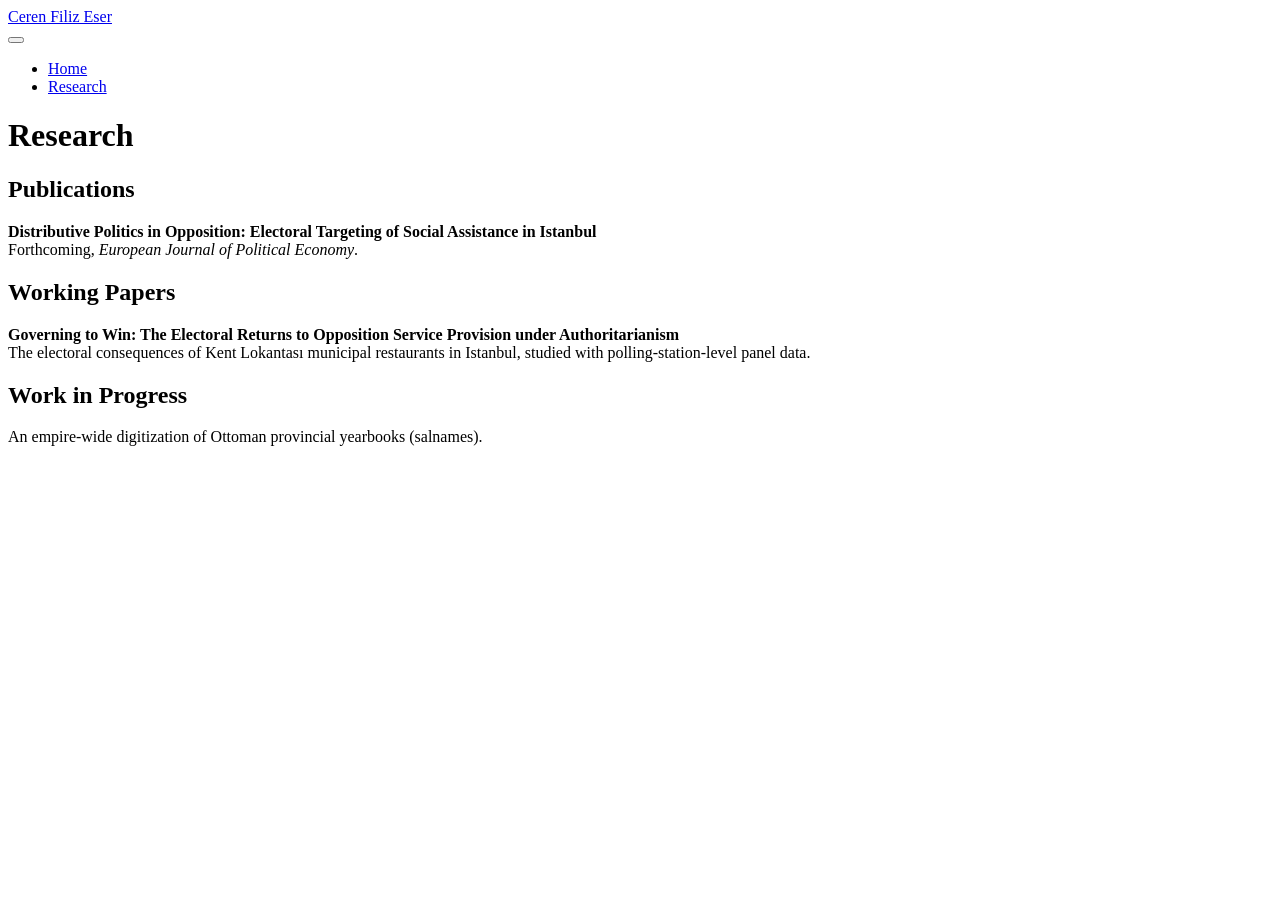
==== research.html @ 02f7c5fd "Add files via upload" ====
<!DOCTYPE html>
<html xmlns="http://www.w3.org/1999/xhtml" lang="en" xml:lang="en"><head>

<meta charset="utf-8">
<meta name="generator" content="quarto-1.10.18">

<meta name="viewport" content="width=device-width, initial-scale=1.0, user-scalable=yes">


<title>Research – Ceren Filiz Eser</title>
<style>
/* Default styles provided by pandoc.
** See https://pandoc.org/MANUAL.html#variables-for-html for config info.
*/
span.smallcaps{font-variant: small-caps;}
div.columns{display: flex; gap: 1.5em;}
div.column{flex: auto;}
@media screen {
div.columns{gap: min(4vw, 1.5em);}
div.column{overflow-x: auto;}
}
div.hanging-indent{margin-left: 1.5em; text-indent: -1.5em;}
ul.task-list{list-style: none;}
ul.task-list li input[type="checkbox"] {
  width: 0.8em;
  margin: 0 0.8em 0.2em -1em; /* quarto-specific, see https://github.com/quarto-dev/quarto-cli/issues/4556 */ 
  vertical-align: middle;
}
</style>


<script src="site_libs/quarto-nav/quarto-nav.js"></script>
<script src="site_libs/quarto-nav/headroom.min.js"></script>
<script src="site_libs/clipboard/clipboard.min.js"></script>
<script src="site_libs/quarto-html/quarto.js" type="module"></script>
<script src="site_libs/quarto-html/tabsets/tabsets.js" type="module"></script>
<script src="site_libs/quarto-html/popper.min.js"></script>
<script src="site_libs/quarto-html/tippy.umd.min.js"></script>
<script src="site_libs/quarto-html/anchor.min.js"></script>
<link href="site_libs/quarto-html/tippy.css" rel="stylesheet">
<link href="site_libs/quarto-html/quarto-syntax-highlighting-64a204ab8560d761af7679ceaba22944.css" rel="stylesheet" id="quarto-text-highlighting-styles">
<script src="site_libs/bootstrap/bootstrap.min.js"></script>
<link href="site_libs/bootstrap/bootstrap-icons.css" rel="stylesheet">
<link href="site_libs/bootstrap/bootstrap-b2c6fd297240336badec5b0da7ace312.min.css" rel="stylesheet" append-hash="true" id="quarto-bootstrap" data-mode="light">
<script id="quarto-search-options" type="application/json">{
  "language": {
    "search-no-results-text": "No results",
    "search-matching-documents-text": "matching documents",
    "search-copy-link-title": "Copy link to search",
    "search-hide-matches-text": "Hide additional matches",
    "search-more-match-text": "more match in this document",
    "search-more-matches-text": "more matches in this document",
    "search-clear-button-title": "Clear",
    "search-text-placeholder": "",
    "search-detached-cancel-button-title": "Cancel",
    "search-submit-button-title": "Submit",
    "search-label": "Search"
  }
}</script>


</head>

<body class="nav-fixed fullcontent quarto-light">

<div id="quarto-search-results"></div>
  <header id="quarto-header" class="headroom fixed-top">
    <nav class="navbar navbar-expand-lg " data-bs-theme="dark">
      <div class="navbar-container container-fluid">
      <div class="navbar-brand-container mx-auto">
    <a class="navbar-brand" href="./index.html">
    <span class="navbar-title">Ceren Filiz Eser</span>
    </a>
  </div>
          <button class="navbar-toggler" type="button" data-bs-toggle="collapse" data-bs-target="#navbarCollapse" aria-controls="navbarCollapse" role="menu" aria-expanded="false" aria-label="Toggle navigation" onclick="if (window.quartoToggleHeadroom) { window.quartoToggleHeadroom(); }">
  <span class="navbar-toggler-icon"></span>
</button>
          <div class="collapse navbar-collapse" id="navbarCollapse">
            <ul class="navbar-nav navbar-nav-scroll ms-auto">
  <li class="nav-item">
    <a class="nav-link" href="./index.html"> 
<span class="menu-text">Home</span></a>
  </li>  
  <li class="nav-item">
    <a class="nav-link active" href="./research.html" aria-current="page"> 
<span class="menu-text">Research</span></a>
  </li>  
</ul>
          </div> <!-- /navcollapse -->
            <div class="quarto-navbar-tools">
</div>
      </div> <!-- /container-fluid -->
    </nav>
</header>
<!-- content -->
<div id="quarto-content" class="quarto-container page-columns page-rows-contents page-layout-article page-navbar">
<!-- sidebar -->
<!-- margin-sidebar -->
    
<!-- main -->
<main class="content" id="quarto-document-content">

<header id="title-block-header" class="quarto-title-block default">
<div class="quarto-title">
<h1 class="title">Research</h1>
</div>



<div class="quarto-title-meta">

    
  
    
  </div>
  


</header>


<section id="publications" class="level2">
<h2 class="anchored" data-anchor-id="publications">Publications</h2>
<p><strong>Distributive Politics in Opposition: Electoral Targeting of Social Assistance in Istanbul</strong><br>
Forthcoming, <em>European Journal of Political Economy</em>.</p>
</section>
<section id="working-papers" class="level2">
<h2 class="anchored" data-anchor-id="working-papers">Working Papers</h2>
<p><strong>Governing to Win: The Electoral Returns to Opposition Service Provision under Authoritarianism</strong><br>
The electoral consequences of Kent Lokantası municipal restaurants in Istanbul, studied with polling-station-level panel data.</p>
</section>
<section id="work-in-progress" class="level2">
<h2 class="anchored" data-anchor-id="work-in-progress">Work in Progress</h2>
<p>An empire-wide digitization of Ottoman provincial yearbooks (salnames).</p>


</section>

</main> <!-- /main -->
<script id="quarto-html-after-body" type="application/javascript">
  window.document.addEventListener("DOMContentLoaded", function (event) {
    const icon = "";
    const anchorJS = new window.AnchorJS();
    anchorJS.options = {
      placement: 'right',
      icon: icon
    };
    anchorJS.add('.anchored');
    const isCodeAnnotation = (el) => {
      for (const clz of el.classList) {
        if (clz.startsWith('code-annotation-')) {                     
          return true;
        }
      }
      return false;
    }
    const onCopySuccess = function(e) {
      // button target
      const button = e.trigger;
      // don't keep focus
      button.blur();
      // flash "checked"
      button.classList.add('code-copy-button-checked');
      var currentTitle = button.getAttribute("title");
      button.setAttribute("title", "Copied!");
      let tooltip;
      if (window.bootstrap) {
        button.setAttribute("data-bs-toggle", "tooltip");
        button.setAttribute("data-bs-placement", "left");
        button.setAttribute("data-bs-title", "Copied!");
        tooltip = new bootstrap.Tooltip(button, 
          { trigger: "manual", 
            customClass: "code-copy-button-tooltip",
            offset: [0, -8]});
        tooltip.show();    
      }
      setTimeout(function() {
        if (tooltip) {
          tooltip.hide();
          button.removeAttribute("data-bs-title");
          button.removeAttribute("data-bs-toggle");
          button.removeAttribute("data-bs-placement");
        }
        button.setAttribute("title", currentTitle);
        button.classList.remove('code-copy-button-checked');
      }, 1000);
      // clear code selection
      e.clearSelection();
    }
    const getTextToCopy = function(trigger) {
      const outerScaffold = trigger.parentElement.cloneNode(true);
      const codeEl = outerScaffold.querySelector('code');
      for (const childEl of codeEl.children) {
        if (isCodeAnnotation(childEl)) {
          childEl.remove();
        }
      }
      return codeEl.innerText;
    }
    const clipboard = new window.ClipboardJS('.code-copy-button:not([data-in-quarto-modal])', {
      text: getTextToCopy
    });
    clipboard.on('success', onCopySuccess);
    if (window.document.getElementById('quarto-embedded-source-code-modal')) {
      const clipboardModal = new window.ClipboardJS('.code-copy-button[data-in-quarto-modal]', {
        text: getTextToCopy,
        container: window.document.getElementById('quarto-embedded-source-code-modal')
      });
      clipboardModal.on('success', onCopySuccess);
    }
      var localhostRegex = new RegExp(/^(?:http|https):\/\/localhost\:?[0-9]*\//);
      var mailtoRegex = new RegExp(/^mailto:/);
        var filterRegex = new RegExp('/' + window.location.host + '/');
      var isInternal = (href) => {
          return filterRegex.test(href) || localhostRegex.test(href) || mailtoRegex.test(href);
      }
      // Inspect non-navigation links and adorn them if external
     var links = window.document.querySelectorAll('a[href]:not(.nav-link):not(.navbar-brand):not(.toc-action):not(.sidebar-link):not(.sidebar-item-toggle):not(.pagination-link):not(.no-external):not([aria-hidden]):not(.dropdown-item):not(.quarto-navigation-tool):not(.about-link)');
      for (var i=0; i<links.length; i++) {
        const link = links[i];
        if (!isInternal(link.href)) {
          // undo the damage that might have been done by quarto-nav.js in the case of
          // links that we want to consider external
          if (link.dataset.originalHref !== undefined) {
            link.href = link.dataset.originalHref;
          }
        }
      }
    function tippyHover(el, contentFn, onTriggerFn, onUntriggerFn) {
      const config = {
        allowHTML: true,
        maxWidth: 500,
        delay: 100,
        arrow: false,
        appendTo: function(el) {
            return el.parentElement;
        },
        interactive: true,
        interactiveBorder: 10,
        theme: 'quarto',
        placement: 'bottom-start',
      };
      if (contentFn) {
        config.content = contentFn;
      }
      if (onTriggerFn) {
        config.onTrigger = onTriggerFn;
      }
      if (onUntriggerFn) {
        config.onUntrigger = onUntriggerFn;
      }
      window.tippy(el, config); 
    }
    const noterefs = window.document.querySelectorAll('a[role="doc-noteref"]');
    for (var i=0; i<noterefs.length; i++) {
      const ref = noterefs[i];
      tippyHover(ref, function() {
        // use id or data attribute instead here
        let href = ref.getAttribute('data-footnote-href') || ref.getAttribute('href');
        try { href = new URL(href).hash; } catch {}
        const id = href.replace(/^#\/?/, "");
        const note = window.document.getElementById(id);
        if (note) {
          return note.innerHTML;
        } else {
          return "";
        }
      });
    }
    const xrefs = window.document.querySelectorAll('a.quarto-xref');
    const processXRef = (id, note) => {
      // Strip column container classes
      const stripColumnClz = (el) => {
        el.classList.remove("page-full", "page-columns");
        if (el.children) {
          for (const child of el.children) {
            stripColumnClz(child);
          }
        }
      }
      stripColumnClz(note)
      if (id === null || id.startsWith('sec-')) {
        // Special case sections, only their first couple elements
        const container = document.createElement("div");
        if (note.children && note.children.length > 2) {
          container.appendChild(note.children[0].cloneNode(true));
          for (let i = 1; i < note.children.length; i++) {
            const child = note.children[i];
            if (child.tagName === "P" && child.innerText === "") {
              continue;
            } else {
              container.appendChild(child.cloneNode(true));
              break;
            }
          }
          if (window.Quarto?.typesetMath) {
            window.Quarto.typesetMath(container);
          }
          return container.innerHTML
        } else {
          if (window.Quarto?.typesetMath) {
            window.Quarto.typesetMath(note);
          }
          return note.innerHTML;
        }
      } else {
        // Remove any anchor links if they are present
        const anchorLink = note.querySelector('a.anchorjs-link');
        if (anchorLink) {
          anchorLink.remove();
        }
        if (window.Quarto?.typesetMath) {
          window.Quarto.typesetMath(note);
        }
        if (note.classList.contains("callout")) {
          return note.outerHTML;
        } else {
          return note.innerHTML;
        }
      }
    }
    for (var i=0; i<xrefs.length; i++) {
      const xref = xrefs[i];
      tippyHover(xref, undefined, function(instance) {
        instance.disable();
        let url = xref.getAttribute('href');
        let hash = undefined; 
        if (url.startsWith('#')) {
          hash = url;
        } else {
          try { hash = new URL(url).hash; } catch {}
        }
        if (hash) {
          const id = hash.replace(/^#\/?/, "");
          const note = window.document.getElementById(id);
          if (note !== null) {
            try {
              const html = processXRef(id, note.cloneNode(true));
              instance.setContent(html);
            } finally {
              instance.enable();
              instance.show();
            }
          } else {
            // See if we can fetch this
            fetch(url.split('#')[0])
            .then(res => res.text())
            .then(html => {
              const parser = new DOMParser();
              const htmlDoc = parser.parseFromString(html, "text/html");
              const note = htmlDoc.getElementById(id);
              if (note !== null) {
                const html = processXRef(id, note);
                instance.setContent(html);
              } 
            }).finally(() => {
              instance.enable();
              instance.show();
            });
          }
        } else {
          // See if we can fetch a full url (with no hash to target)
          // This is a special case and we should probably do some content thinning / targeting
          fetch(url)
          .then(res => res.text())
          .then(html => {
            const parser = new DOMParser();
            const htmlDoc = parser.parseFromString(html, "text/html");
            const note = htmlDoc.querySelector('main.content');
            if (note !== null) {
              // This should only happen for chapter cross references
              // (since there is no id in the URL)
              // remove the first header
              if (note.children.length > 0 && note.children[0].tagName === "HEADER") {
                note.children[0].remove();
              }
              const html = processXRef(null, note);
              instance.setContent(html);
            } 
          }).finally(() => {
            instance.enable();
            instance.show();
          });
        }
      }, function(instance) {
      });
    }
        let selectedAnnoteEl;
        const selectorForAnnotation = ( cell, annotation) => {
          let cellAttr = 'data-code-cell="' + cell + '"';
          let lineAttr = 'data-code-annotation="' +  annotation + '"';
          const selector = 'span[' + cellAttr + '][' + lineAttr + ']';
          return selector;
        }
        const selectCodeLines = (annoteEl) => {
          const doc = window.document;
          const targetCell = annoteEl.getAttribute("data-target-cell");
          const targetAnnotation = annoteEl.getAttribute("data-target-annotation");
          const annoteSpan = window.document.querySelector(selectorForAnnotation(targetCell, targetAnnotation));
          const lines = annoteSpan.getAttribute("data-code-lines").split(",");
          const lineIds = lines.map((line) => {
            return targetCell + "-" + line;
          })
          let top = null;
          let height = null;
          let parent = null;
          if (lineIds.length > 0) {
              //compute the position of the single el (top and bottom and make a div)
              const el = window.document.getElementById(lineIds[0]);
              top = el.offsetTop;
              height = el.offsetHeight;
              parent = el.parentElement.parentElement;
            if (lineIds.length > 1) {
              const lastEl = window.document.getElementById(lineIds[lineIds.length - 1]);
              const bottom = lastEl.offsetTop + lastEl.offsetHeight;
              height = bottom - top;
            }
            if (top !== null && height !== null && parent !== null) {
              // cook up a div (if necessary) and position it 
              let div = window.document.getElementById("code-annotation-line-highlight");
              if (div === null) {
                div = window.document.createElement("div");
                div.setAttribute("id", "code-annotation-line-highlight");
                div.style.position = 'absolute';
                parent.appendChild(div);
              }
              div.style.top = top - 2 + "px";
              div.style.height = height + 4 + "px";
              div.style.left = 0;
              let gutterDiv = window.document.getElementById("code-annotation-line-highlight-gutter");
              if (gutterDiv === null) {
                gutterDiv = window.document.createElement("div");
                gutterDiv.setAttribute("id", "code-annotation-line-highlight-gutter");
                gutterDiv.style.position = 'absolute';
                const codeCell = window.document.getElementById(targetCell);
                const gutter = codeCell.querySelector('.code-annotation-gutter');
                gutter.appendChild(gutterDiv);
              }
              gutterDiv.style.top = top - 2 + "px";
              gutterDiv.style.height = height + 4 + "px";
            }
            selectedAnnoteEl = annoteEl;
          }
        };
        const unselectCodeLines = () => {
          const elementsIds = ["code-annotation-line-highlight", "code-annotation-line-highlight-gutter"];
          elementsIds.forEach((elId) => {
            const div = window.document.getElementById(elId);
            if (div) {
              div.remove();
            }
          });
          selectedAnnoteEl = undefined;
        };
          // Handle positioning of the toggle
      window.addEventListener(
        "resize",
        throttle(() => {
          elRect = undefined;
          if (selectedAnnoteEl) {
            selectCodeLines(selectedAnnoteEl);
          }
        }, 10)
      );
      function throttle(fn, ms) {
      let throttle = false;
      let timer;
        return (...args) => {
          if(!throttle) { // first call gets through
              fn.apply(this, args);
              throttle = true;
          } else { // all the others get throttled
              if(timer) clearTimeout(timer); // cancel #2
              timer = setTimeout(() => {
                fn.apply(this, args);
                timer = throttle = false;
              }, ms);
          }
        };
      }
        // Attach click handler to the DT
        const annoteDls = window.document.querySelectorAll('dt[data-target-cell]');
        for (const annoteDlNode of annoteDls) {
          annoteDlNode.addEventListener('click', (event) => {
            const clickedEl = event.target;
            if (clickedEl !== selectedAnnoteEl) {
              unselectCodeLines();
              const activeEl = window.document.querySelector('dt[data-target-cell].code-annotation-active');
              if (activeEl) {
                activeEl.classList.remove('code-annotation-active');
              }
              selectCodeLines(clickedEl);
              clickedEl.classList.add('code-annotation-active');
            } else {
              // Unselect the line
              unselectCodeLines();
              clickedEl.classList.remove('code-annotation-active');
            }
          });
        }
    const findCites = (el) => {
      const parentEl = el.parentElement;
      if (parentEl) {
        const cites = parentEl.dataset.cites;
        if (cites) {
          return {
            el,
            cites: cites.split(' ')
          };
        } else {
          return findCites(el.parentElement)
        }
      } else {
        return undefined;
      }
    };
    var bibliorefs = window.document.querySelectorAll('a[role="doc-biblioref"]');
    for (var i=0; i<bibliorefs.length; i++) {
      const ref = bibliorefs[i];
      const citeInfo = findCites(ref);
      if (citeInfo) {
        tippyHover(citeInfo.el, function() {
          var popup = window.document.createElement('div');
          citeInfo.cites.forEach(function(cite) {
            var citeDiv = window.document.createElement('div');
            citeDiv.classList.add('hanging-indent');
            citeDiv.classList.add('csl-entry');
            var biblioDiv = window.document.getElementById('ref-' + cite);
            if (biblioDiv) {
              citeDiv.innerHTML = biblioDiv.innerHTML;
            }
            popup.appendChild(citeDiv);
          });
          return popup.innerHTML;
        });
      }
    }
  });
  </script>
</div> <!-- /content -->




</body></html>
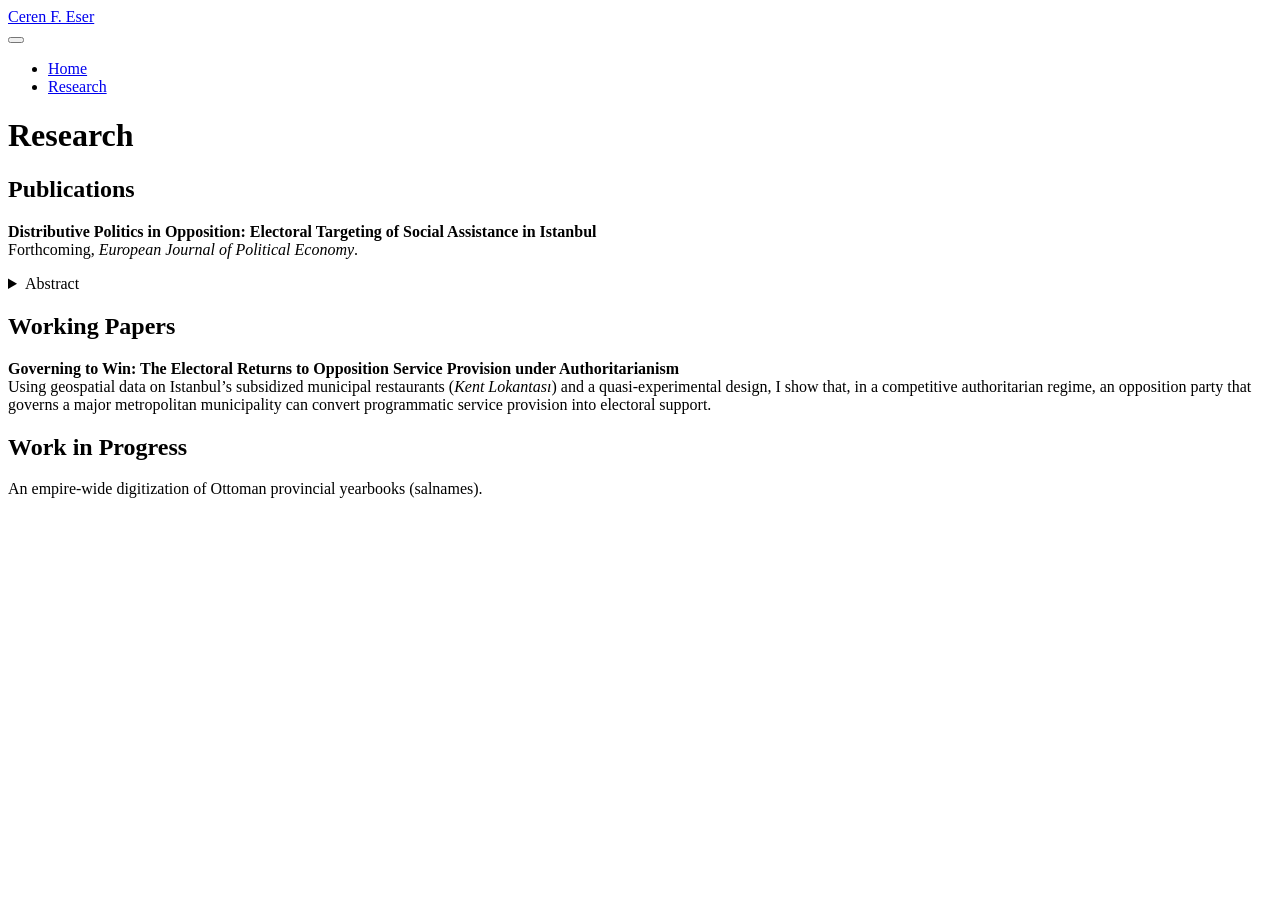
==== commit 4d769c10: "Add files via upload" ====
--- a/research.html
+++ b/research.html
@@ -7,7 +7,7 @@
 <meta name="viewport" content="width=device-width, initial-scale=1.0, user-scalable=yes">
 
 
-<title>Research – Ceren Filiz Eser</title>
+<title>Research – Ceren F. Eser</title>
 <style>
 /* Default styles provided by pandoc.
 ** See https://pandoc.org/MANUAL.html#variables-for-html for config info.
@@ -69,7 +69,7 @@
       <div class="navbar-container container-fluid">
       <div class="navbar-brand-container mx-auto">
     <a class="navbar-brand" href="./index.html">
-    <span class="navbar-title">Ceren Filiz Eser</span>
+    <span class="navbar-title">Ceren F. Eser</span>
     </a>
   </div>
           <button class="navbar-toggler" type="button" data-bs-toggle="collapse" data-bs-target="#navbarCollapse" aria-controls="navbarCollapse" role="menu" aria-expanded="false" aria-label="Toggle navigation" onclick="if (window.quartoToggleHeadroom) { window.quartoToggleHeadroom(); }">
@@ -123,11 +123,19 @@
 <h2 class="anchored" data-anchor-id="publications">Publications</h2>
 <p><strong>Distributive Politics in Opposition: Electoral Targeting of Social Assistance in Istanbul</strong><br>
 Forthcoming, <em>European Journal of Political Economy</em>.</p>
+<details>
+<summary>
+Abstract
+</summary>
+<p>
+Research on distributive politics overwhelmingly examines actors who control the state apparatus. Far less is known about how opposition parties governing at the subnational level allocate resources under their direct control. I study Istanbul, where the main opposition Republican People’s Party (CHP) won the mayoralty in 2019 after twenty-five years of Justice and Development Party (AKP) dominance and expanded the municipality’s means-tested cash assistance program, the <em>Social Support Istanbulkart</em>, from roughly 176,000 to 224,000 recipient households. Using neighborhood-level data on aid distribution, electoral outcomes, and socioeconomic indicators, I find that allocation follows an inverted U in CHP vote share, peaking in electorally marginal neighborhoods and declining in both parties’ strongholds. The pattern replicates within a contiguous border-pair design and is strongest where need-based explanations are weakest. The targeting was followed by modest gains: a one-standard-deviation rise in aid recipients per resident is associated with a 0.36 percentage-point increase in opposition vote share in the 2023 presidential election, in a city whose annulled March 2019 mayoral race was decided by 0.16 percentage points. Electoral targeting in distributive allocation is thus not confined to national incumbents: an opposition party that lacks the machinery of contingent exchange can pursue it instead through the geographic calibration of a programmatic instrument.
+</p>
+</details>
 </section>
 <section id="working-papers" class="level2">
 <h2 class="anchored" data-anchor-id="working-papers">Working Papers</h2>
 <p><strong>Governing to Win: The Electoral Returns to Opposition Service Provision under Authoritarianism</strong><br>
-The electoral consequences of Kent Lokantası municipal restaurants in Istanbul, studied with polling-station-level panel data.</p>
+Using geospatial data on Istanbul’s subsidized municipal restaurants (<em>Kent Lokantası</em>) and a quasi-experimental design, I show that, in a competitive authoritarian regime, an opposition party that governs a major metropolitan municipality can convert programmatic service provision into electoral support.</p>
 </section>
 <section id="work-in-progress" class="level2">
 <h2 class="anchored" data-anchor-id="work-in-progress">Work in Progress</h2>
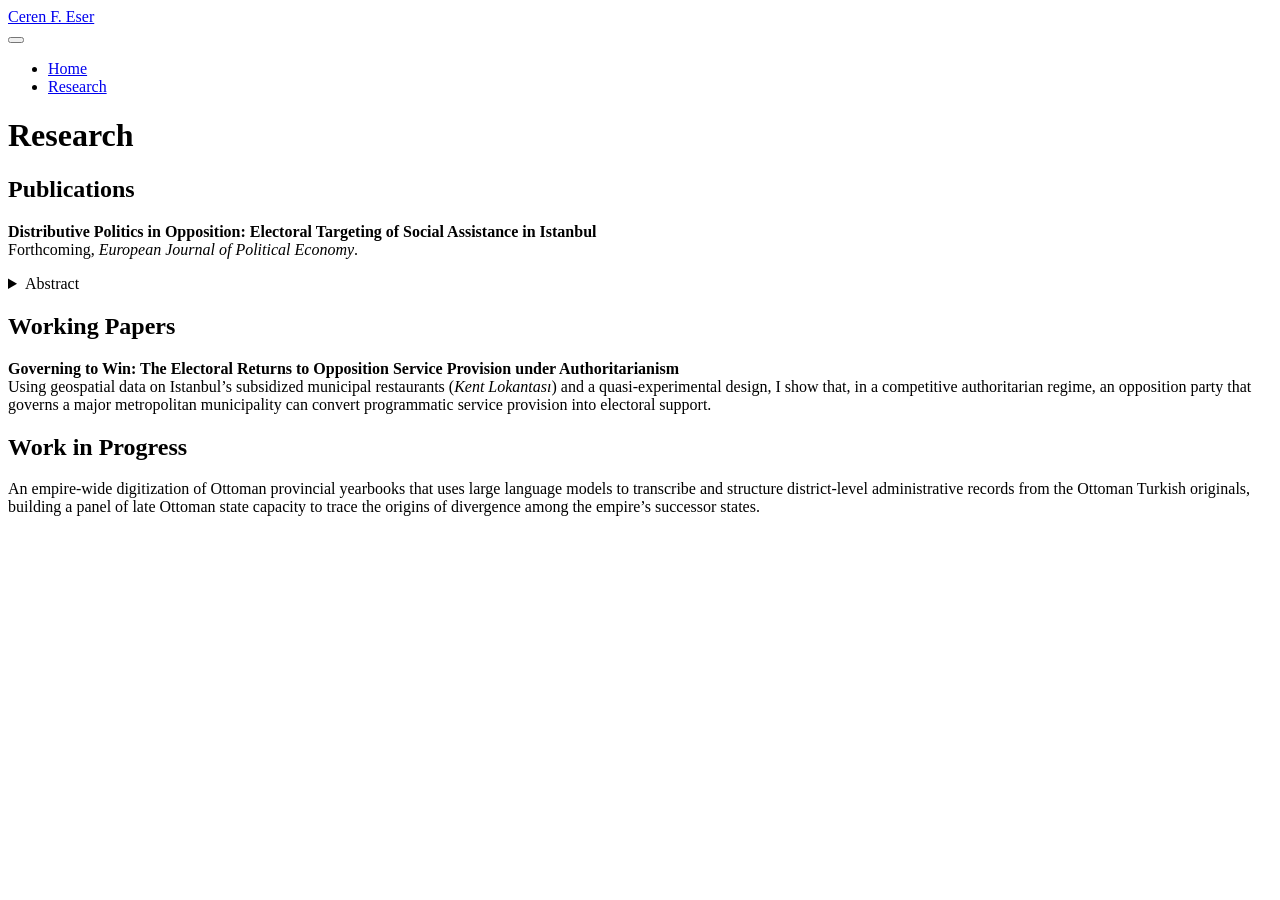
==== commit 626930bd: "Add files via upload" ====
--- a/research.html
+++ b/research.html
@@ -139,7 +139,7 @@
 </section>
 <section id="work-in-progress" class="level2">
 <h2 class="anchored" data-anchor-id="work-in-progress">Work in Progress</h2>
-<p>An empire-wide digitization of Ottoman provincial yearbooks (salnames).</p>
+<p>An empire-wide digitization of Ottoman provincial yearbooks that uses large language models to transcribe and structure district-level administrative records from the Ottoman Turkish originals, building a panel of late Ottoman state capacity to trace the origins of divergence among the empire’s successor states.</p>
 
 
 </section>
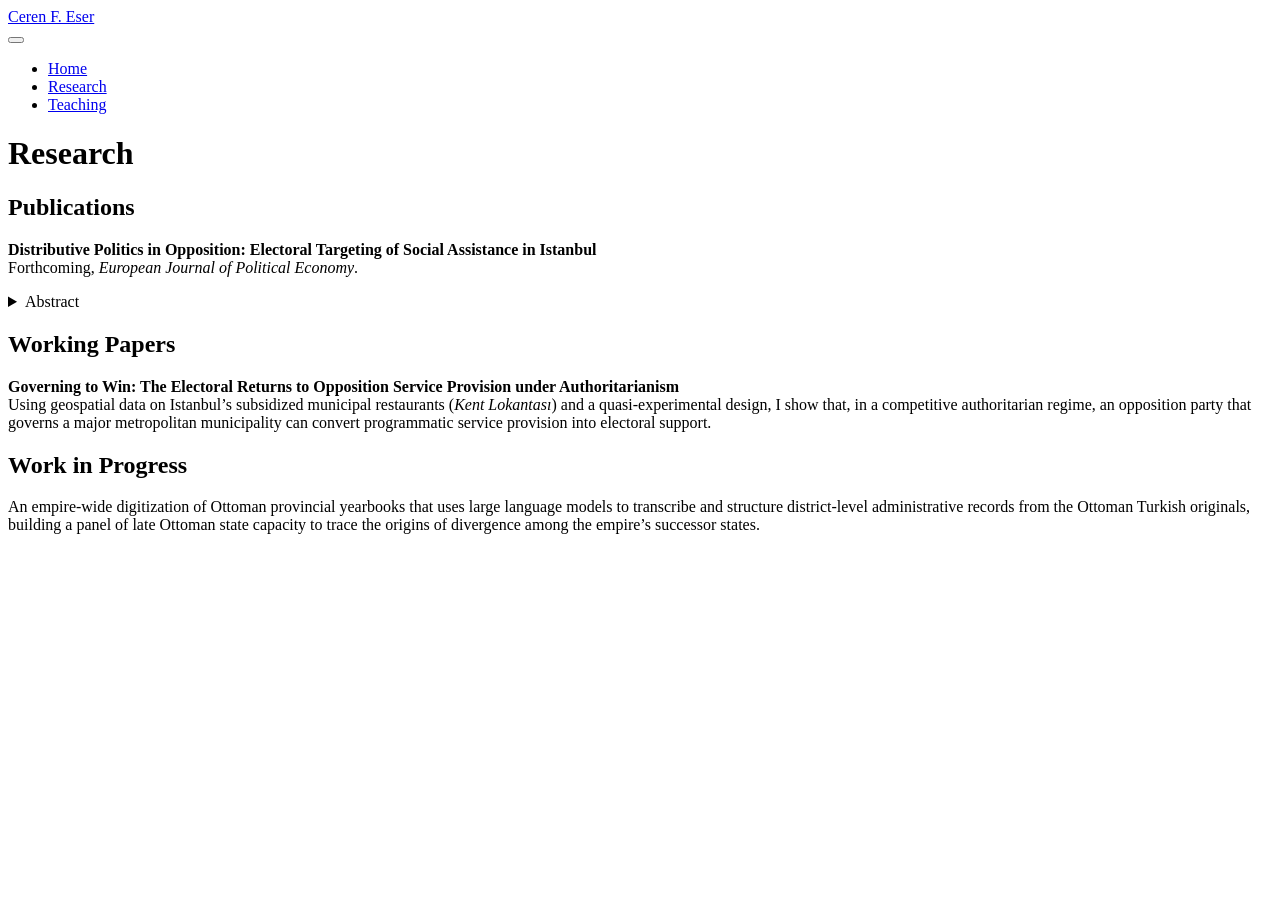
==== commit fedd8062: "Add files via upload" ====
--- a/research.html
+++ b/research.html
@@ -85,6 +85,10 @@
     <a class="nav-link active" href="./research.html" aria-current="page"> 
 <span class="menu-text">Research</span></a>
   </li>  
+  <li class="nav-item">
+    <a class="nav-link" href="./teaching.html"> 
+<span class="menu-text">Teaching</span></a>
+  </li>  
 </ul>
           </div> <!-- /navcollapse -->
             <div class="quarto-navbar-tools">
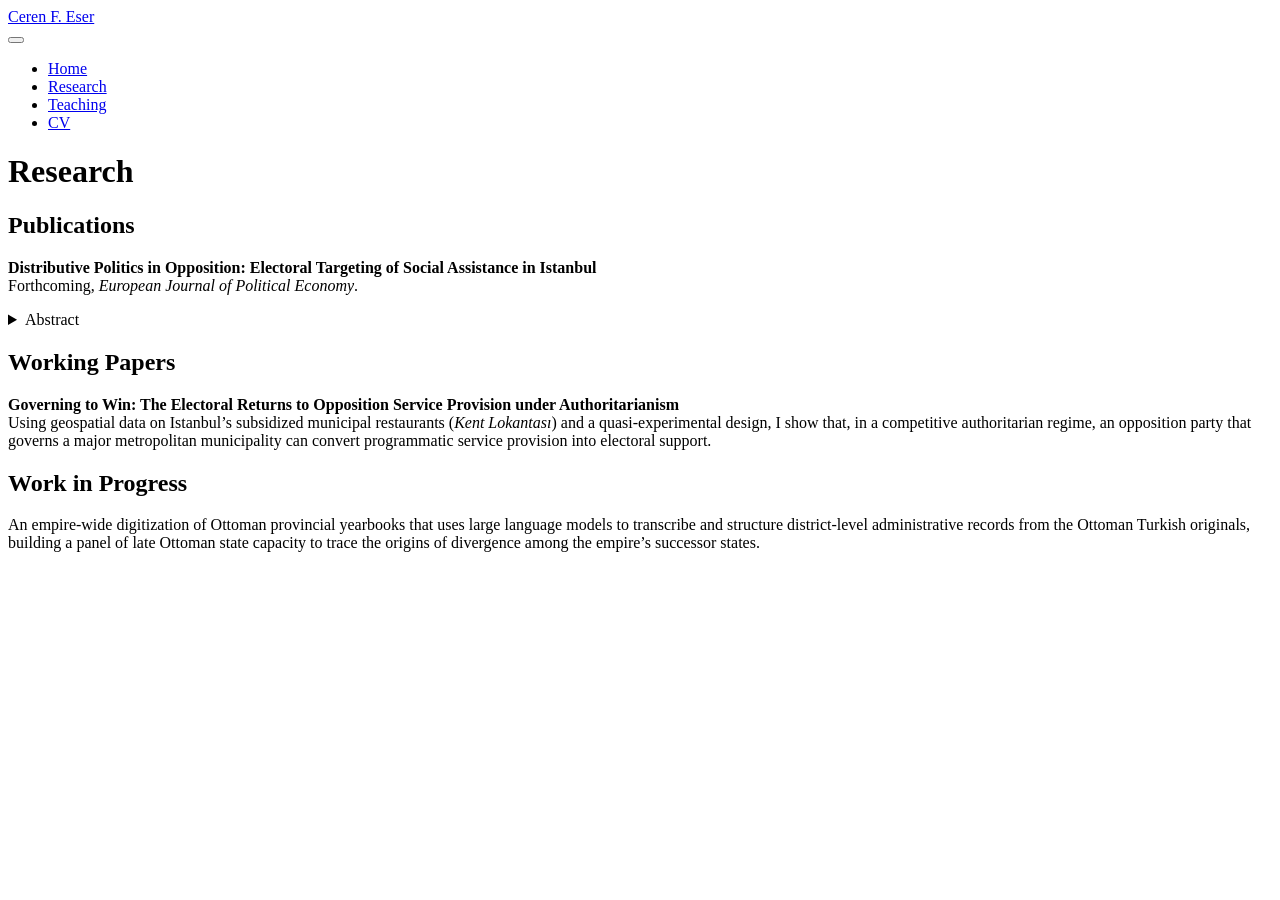
==== commit 09f1dc0a: "Add files via upload" ====
--- a/research.html
+++ b/research.html
@@ -41,7 +41,7 @@
 <link href="site_libs/quarto-html/quarto-syntax-highlighting-64a204ab8560d761af7679ceaba22944.css" rel="stylesheet" id="quarto-text-highlighting-styles">
 <script src="site_libs/bootstrap/bootstrap.min.js"></script>
 <link href="site_libs/bootstrap/bootstrap-icons.css" rel="stylesheet">
-<link href="site_libs/bootstrap/bootstrap-b2c6fd297240336badec5b0da7ace312.min.css" rel="stylesheet" append-hash="true" id="quarto-bootstrap" data-mode="light">
+<link href="site_libs/bootstrap/bootstrap-7d92e22cf3b243f0cc836ddeb1051a14.min.css" rel="stylesheet" append-hash="true" id="quarto-bootstrap" data-mode="light">
 <script id="quarto-search-options" type="application/json">{
   "language": {
     "search-no-results-text": "No results",
@@ -89,6 +89,10 @@
     <a class="nav-link" href="./teaching.html"> 
 <span class="menu-text">Teaching</span></a>
   </li>  
+  <li class="nav-item">
+    <a class="nav-link" href="./cv.pdf"> 
+<span class="menu-text">CV</span></a>
+  </li>  
 </ul>
           </div> <!-- /navcollapse -->
             <div class="quarto-navbar-tools">
@@ -125,6 +129,7 @@
 
 <section id="publications" class="level2">
 <h2 class="anchored" data-anchor-id="publications">Publications</h2>
+<div class="paper">
 <p><strong>Distributive Politics in Opposition: Electoral Targeting of Social Assistance in Istanbul</strong><br>
 Forthcoming, <em>European Journal of Political Economy</em>.</p>
 <details>
@@ -135,17 +140,22 @@
 Research on distributive politics overwhelmingly examines actors who control the state apparatus. Far less is known about how opposition parties governing at the subnational level allocate resources under their direct control. I study Istanbul, where the main opposition Republican People’s Party (CHP) won the mayoralty in 2019 after twenty-five years of Justice and Development Party (AKP) dominance and expanded the municipality’s means-tested cash assistance program, the <em>Social Support Istanbulkart</em>, from roughly 176,000 to 224,000 recipient households. Using neighborhood-level data on aid distribution, electoral outcomes, and socioeconomic indicators, I find that allocation follows an inverted U in CHP vote share, peaking in electorally marginal neighborhoods and declining in both parties’ strongholds. The pattern replicates within a contiguous border-pair design and is strongest where need-based explanations are weakest. The targeting was followed by modest gains: a one-standard-deviation rise in aid recipients per resident is associated with a 0.36 percentage-point increase in opposition vote share in the 2023 presidential election, in a city whose annulled March 2019 mayoral race was decided by 0.16 percentage points. Electoral targeting in distributive allocation is thus not confined to national incumbents: an opposition party that lacks the machinery of contingent exchange can pursue it instead through the geographic calibration of a programmatic instrument.
 </p>
 </details>
+</div>
 </section>
 <section id="working-papers" class="level2">
 <h2 class="anchored" data-anchor-id="working-papers">Working Papers</h2>
+<div class="paper">
 <p><strong>Governing to Win: The Electoral Returns to Opposition Service Provision under Authoritarianism</strong><br>
 Using geospatial data on Istanbul’s subsidized municipal restaurants (<em>Kent Lokantası</em>) and a quasi-experimental design, I show that, in a competitive authoritarian regime, an opposition party that governs a major metropolitan municipality can convert programmatic service provision into electoral support.</p>
-</section>
 <section id="work-in-progress" class="level2">
 <h2 class="anchored" data-anchor-id="work-in-progress">Work in Progress</h2>
+<div class="paper">
 <p>An empire-wide digitization of Ottoman provincial yearbooks that uses large language models to transcribe and structure district-level administrative records from the Ottoman Turkish originals, building a panel of late Ottoman state capacity to trace the origins of divergence among the empire’s successor states.</p>
-
-
+</div>
+
+
+</section>
+</div>
 </section>
 
 </main> <!-- /main -->
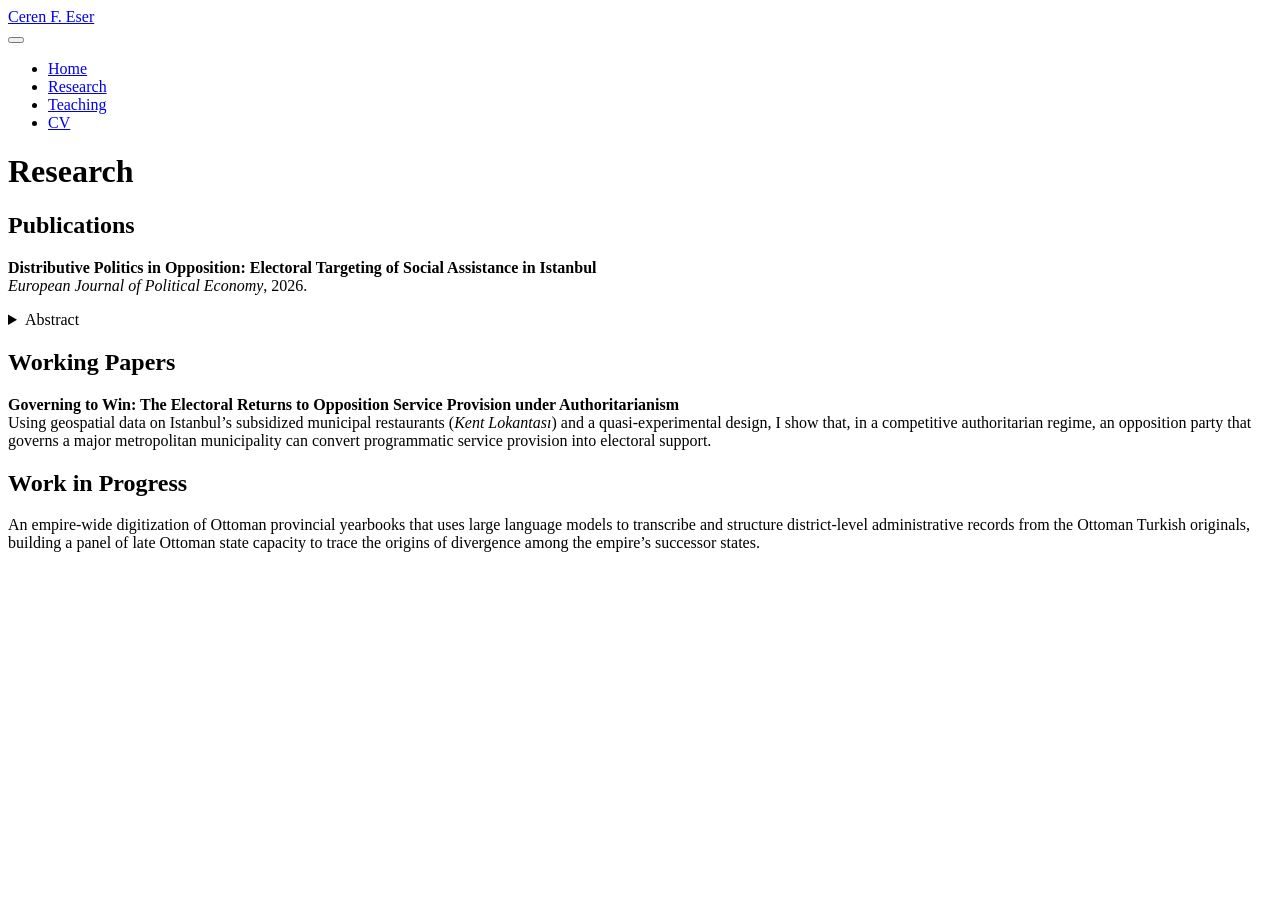
==== commit 0397d450: "Add files via upload" ====
--- a/research.html
+++ b/research.html
@@ -131,7 +131,7 @@
 <h2 class="anchored" data-anchor-id="publications">Publications</h2>
 <div class="paper">
 <p><strong>Distributive Politics in Opposition: Electoral Targeting of Social Assistance in Istanbul</strong><br>
-Forthcoming, <em>European Journal of Political Economy</em>.</p>
+<em>European Journal of Political Economy</em>, 2026.</p>
 <details>
 <summary>
 Abstract
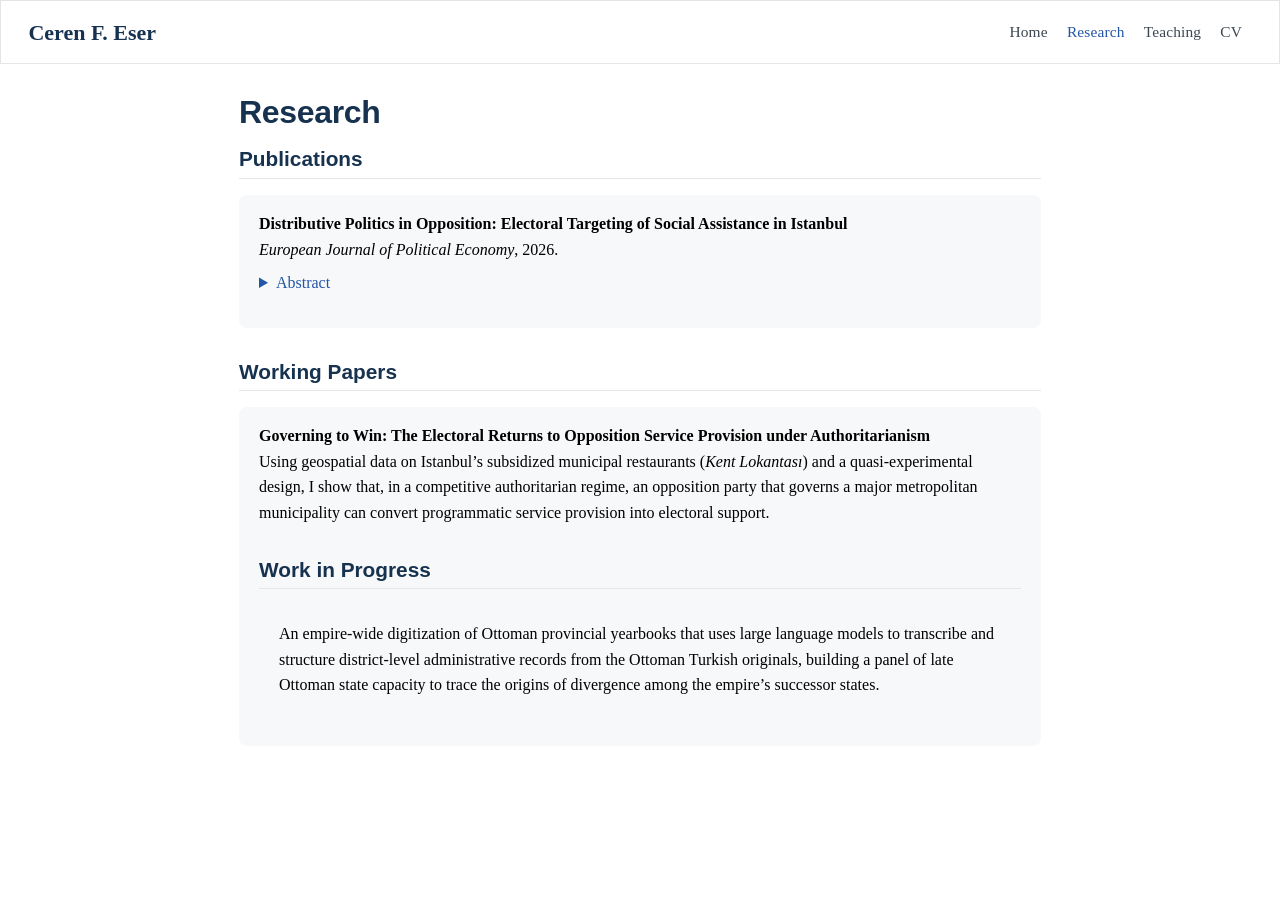
==== commit c7489380: "Add files via upload" ====
--- a/research.html
+++ b/research.html
@@ -9,9 +9,7 @@
 
 <title>Research – Ceren F. Eser</title>
 <style>
-/* Default styles provided by pandoc.
-** See https://pandoc.org/MANUAL.html#variables-for-html for config info.
-*/
+
 span.smallcaps{font-variant: small-caps;}
 div.columns{display: flex; gap: 1.5em;}
 div.column{flex: auto;}
@@ -22,26 +20,2486 @@
 div.hanging-indent{margin-left: 1.5em; text-indent: -1.5em;}
 ul.task-list{list-style: none;}
 ul.task-list li input[type="checkbox"] {
-  width: 0.8em;
-  margin: 0 0.8em 0.2em -1em; /* quarto-specific, see https://github.com/quarto-dev/quarto-cli/issues/4556 */ 
-  vertical-align: middle;
+width: 0.8em;
+margin: 0 0.8em 0.2em -1em;  vertical-align: middle;
 }
 </style>
 
 
-<script src="site_libs/quarto-nav/quarto-nav.js"></script>
-<script src="site_libs/quarto-nav/headroom.min.js"></script>
-<script src="site_libs/clipboard/clipboard.min.js"></script>
-<script src="site_libs/quarto-html/quarto.js" type="module"></script>
-<script src="site_libs/quarto-html/tabsets/tabsets.js" type="module"></script>
-<script src="site_libs/quarto-html/popper.min.js"></script>
-<script src="site_libs/quarto-html/tippy.umd.min.js"></script>
-<script src="site_libs/quarto-html/anchor.min.js"></script>
-<link href="site_libs/quarto-html/tippy.css" rel="stylesheet">
-<link href="site_libs/quarto-html/quarto-syntax-highlighting-64a204ab8560d761af7679ceaba22944.css" rel="stylesheet" id="quarto-text-highlighting-styles">
-<script src="site_libs/bootstrap/bootstrap.min.js"></script>
-<link href="site_libs/bootstrap/bootstrap-icons.css" rel="stylesheet">
-<link href="site_libs/bootstrap/bootstrap-7d92e22cf3b243f0cc836ddeb1051a14.min.css" rel="stylesheet" append-hash="true" id="quarto-bootstrap" data-mode="light">
+<script>const headroomChanged = new CustomEvent("quarto-hrChanged", {
+  detail: {},
+  bubbles: true,
+  cancelable: false,
+  composed: false,
+});
+
+const announceDismiss = () => {
+  const annEl = window.document.getElementById("quarto-announcement");
+  if (annEl) {
+    annEl.remove();
+
+    const annId = annEl.getAttribute("data-announcement-id");
+    window.localStorage.setItem(`quarto-announce-${annId}`, "true");
+  }
+};
+
+const announceRegister = () => {
+  const annEl = window.document.getElementById("quarto-announcement");
+  if (annEl) {
+    const annId = annEl.getAttribute("data-announcement-id");
+    const isDismissed =
+      window.localStorage.getItem(`quarto-announce-${annId}`) || false;
+    if (isDismissed) {
+      announceDismiss();
+      return;
+    } else {
+      annEl.classList.remove("hidden");
+    }
+
+    const actionEl = annEl.querySelector(".quarto-announcement-action");
+    if (actionEl) {
+      actionEl.addEventListener("click", function (e) {
+        e.preventDefault();
+        // Hide the bar immediately
+        announceDismiss();
+      });
+    }
+  }
+};
+
+window.document.addEventListener("DOMContentLoaded", function () {
+  let init = false;
+
+  announceRegister();
+
+  // Manage the back to top button, if one is present.
+  let lastScrollTop = window.pageYOffset || document.documentElement.scrollTop;
+  const scrollDownBuffer = 5;
+  const scrollUpBuffer = 35;
+  const btn = document.getElementById("quarto-back-to-top");
+  const hideBackToTop = () => {
+    btn.style.display = "none";
+  };
+  const showBackToTop = () => {
+    btn.style.display = "inline-block";
+  };
+  if (btn) {
+    window.document.addEventListener(
+      "scroll",
+      function () {
+        const currentScrollTop =
+          window.pageYOffset || document.documentElement.scrollTop;
+
+        // Shows and hides the button 'intelligently' as the user scrolls
+        if (currentScrollTop - scrollDownBuffer > lastScrollTop) {
+          hideBackToTop();
+          lastScrollTop = currentScrollTop <= 0 ? 0 : currentScrollTop;
+        } else if (currentScrollTop < lastScrollTop - scrollUpBuffer) {
+          showBackToTop();
+          lastScrollTop = currentScrollTop <= 0 ? 0 : currentScrollTop;
+        }
+
+        // Show the button at the bottom, hides it at the top
+        if (currentScrollTop <= 0) {
+          hideBackToTop();
+        } else if (
+          window.innerHeight + currentScrollTop >=
+          document.body.offsetHeight
+        ) {
+          showBackToTop();
+        }
+      },
+      false
+    );
+  }
+
+  function throttle(func, wait) {
+    var timeout;
+    return function () {
+      const context = this;
+      const args = arguments;
+      const later = function () {
+        clearTimeout(timeout);
+        timeout = null;
+        func.apply(context, args);
+      };
+
+      if (!timeout) {
+        timeout = setTimeout(later, wait);
+      }
+    };
+  }
+
+  function headerOffset() {
+    // Set an offset if there is are fixed top navbar
+    const headerEl = window.document.querySelector("header.fixed-top");
+    if (headerEl) {
+      return headerEl.clientHeight;
+    } else {
+      return 0;
+    }
+  }
+
+  function footerOffset() {
+    const footerEl = window.document.querySelector("footer.footer");
+    if (footerEl) {
+      return footerEl.clientHeight;
+    } else {
+      return 0;
+    }
+  }
+
+  function dashboardOffset() {
+    const dashboardNavEl = window.document.getElementById(
+      "quarto-dashboard-header"
+    );
+    if (dashboardNavEl !== null) {
+      return dashboardNavEl.clientHeight;
+    } else {
+      return 0;
+    }
+  }
+
+  function updateDocumentOffsetWithoutAnimation() {
+    updateDocumentOffset(false);
+  }
+
+  function updateDocumentOffset(animated) {
+    // set body offset
+    const topOffset = headerOffset();
+    const bodyOffset = topOffset + footerOffset() + dashboardOffset();
+    const bodyEl = window.document.body;
+    bodyEl.setAttribute("data-bs-offset", topOffset);
+    bodyEl.style.paddingTop = topOffset + "px";
+
+    // deal with sidebar offsets
+    const sidebars = window.document.querySelectorAll(
+      ".sidebar, .headroom-target"
+    );
+    sidebars.forEach((sidebar) => {
+      if (!animated) {
+        sidebar.classList.add("notransition");
+        // Remove the no transition class after the animation has time to complete
+        setTimeout(function () {
+          sidebar.classList.remove("notransition");
+        }, 201);
+      }
+
+      if (window.Headroom && sidebar.classList.contains("sidebar-unpinned")) {
+        sidebar.style.top = "0";
+        sidebar.style.maxHeight = "100vh";
+      } else {
+        sidebar.style.top = topOffset + "px";
+        sidebar.style.maxHeight = "calc(100vh - " + topOffset + "px)";
+      }
+    });
+
+    // allow space for footer
+    const mainContainer = window.document.querySelector(".quarto-container");
+    if (mainContainer) {
+      mainContainer.style.minHeight = "calc(100vh - " + bodyOffset + "px)";
+    }
+
+    // link offset
+    let linkStyle = window.document.querySelector("#quarto-target-style");
+    if (!linkStyle) {
+      linkStyle = window.document.createElement("style");
+      linkStyle.setAttribute("id", "quarto-target-style");
+      window.document.head.appendChild(linkStyle);
+    }
+    while (linkStyle.firstChild) {
+      linkStyle.removeChild(linkStyle.firstChild);
+    }
+    if (topOffset > 0) {
+      linkStyle.appendChild(
+        window.document.createTextNode(`
+      section:target::before {
+        content: "";
+        display: block;
+        height: ${topOffset}px;
+        margin: -${topOffset}px 0 0;
+      }`)
+      );
+    }
+    if (init) {
+      window.dispatchEvent(headroomChanged);
+    }
+    init = true;
+  }
+
+  // initialize headroom
+  var header = window.document.querySelector("#quarto-header");
+  if (header && window.Headroom) {
+    const headroom = new window.Headroom(header, {
+      tolerance: 5,
+      onPin: function () {
+        const sidebars = window.document.querySelectorAll(
+          ".sidebar, .headroom-target"
+        );
+        sidebars.forEach((sidebar) => {
+          sidebar.classList.remove("sidebar-unpinned");
+        });
+        updateDocumentOffset();
+      },
+      onUnpin: function () {
+        const sidebars = window.document.querySelectorAll(
+          ".sidebar, .headroom-target"
+        );
+        sidebars.forEach((sidebar) => {
+          sidebar.classList.add("sidebar-unpinned");
+        });
+        updateDocumentOffset();
+      },
+    });
+    headroom.init();
+
+    let frozen = false;
+    window.quartoToggleHeadroom = function () {
+      if (frozen) {
+        headroom.unfreeze();
+        frozen = false;
+      } else {
+        headroom.freeze();
+        frozen = true;
+      }
+    };
+  }
+
+  window.addEventListener(
+    "hashchange",
+    function (e) {
+      if (
+        getComputedStyle(document.documentElement).scrollBehavior !== "smooth"
+      ) {
+        window.scrollTo(0, window.pageYOffset - headerOffset());
+      }
+    },
+    false
+  );
+
+  // Observe size changed for the header
+  const headerEl = window.document.querySelector("header.fixed-top");
+  if (headerEl && window.ResizeObserver) {
+    const observer = new window.ResizeObserver(() => {
+      setTimeout(updateDocumentOffsetWithoutAnimation, 0);
+    });
+    observer.observe(headerEl, {
+      attributes: true,
+      childList: true,
+      characterData: true,
+    });
+  } else {
+    window.addEventListener(
+      "resize",
+      throttle(updateDocumentOffsetWithoutAnimation, 50)
+    );
+  }
+  setTimeout(updateDocumentOffsetWithoutAnimation, 250);
+
+  // fixup index.html links if we aren't on the filesystem
+  if (window.location.protocol !== "file:") {
+    const links = window.document.querySelectorAll("a");
+    for (let i = 0; i < links.length; i++) {
+      if (links[i].href) {
+        links[i].dataset.originalHref = links[i].href;
+        // only strip index.html at the end of the path (optionally followed
+        // by a query or fragment) so that files like index.html.md
+        // (alternate-format twins) are left alone (#14667)
+        links[i].href = links[i].href.replace(/\/index\.html(?=[?#]|$)/, "/");
+      }
+    }
+
+    // Fixup any sharing links that require urls
+    // Append url to any sharing urls
+    const sharingLinks = window.document.querySelectorAll(
+      "a.sidebar-tools-main-item, a.quarto-navigation-tool, a.quarto-navbar-tools, a.quarto-navbar-tools-item"
+    );
+    for (let i = 0; i < sharingLinks.length; i++) {
+      const sharingLink = sharingLinks[i];
+      const href = sharingLink.getAttribute("href");
+      if (href) {
+        sharingLink.setAttribute(
+          "href",
+          href.replace("|url|", window.location.href)
+        );
+      }
+    }
+
+    // Scroll the active navigation item into view, if necessary
+    const navSidebar = window.document.querySelector("nav#quarto-sidebar");
+    if (navSidebar) {
+      // Find the active item
+      const activeItem = navSidebar.querySelector("li.sidebar-item a.active");
+      if (activeItem) {
+        // Wait for the scroll height and height to resolve by observing size changes on the
+        // nav element that is scrollable
+        const resizeObserver = new ResizeObserver((_entries) => {
+          // The bottom of the element
+          const elBottom = activeItem.offsetTop;
+          const viewBottom = navSidebar.scrollTop + navSidebar.clientHeight;
+
+          // The element height and scroll height are the same, then we are still loading
+          if (viewBottom !== navSidebar.scrollHeight) {
+            // Determine if the item isn't visible and scroll to it
+            if (elBottom >= viewBottom) {
+              navSidebar.scrollTop = elBottom;
+            }
+
+            // stop observing now since we've completed the scroll
+            resizeObserver.unobserve(navSidebar);
+          }
+        });
+        resizeObserver.observe(navSidebar);
+      }
+    }
+  }
+});
+</script>
+<script>/*!
+ * headroom.js v0.12.0 - Give your page some headroom. Hide your header until you need it
+ * Copyright (c) 2020 Nick Williams - http://wicky.nillia.ms/headroom.js
+ * License: MIT
+ */
+
+!function(t,n){"object"==typeof exports&&"undefined"!=typeof module?module.exports=n():"function"==typeof define&&define.amd?define(n):(t=t||self).Headroom=n()}(this,function(){"use strict";function t(){return"undefined"!=typeof window}function d(t){return function(t){return t&&t.document&&function(t){return 9===t.nodeType}(t.document)}(t)?function(t){var n=t.document,o=n.body,s=n.documentElement;return{scrollHeight:function(){return Math.max(o.scrollHeight,s.scrollHeight,o.offsetHeight,s.offsetHeight,o.clientHeight,s.clientHeight)},height:function(){return t.innerHeight||s.clientHeight||o.clientHeight},scrollY:function(){return void 0!==t.pageYOffset?t.pageYOffset:(s||o.parentNode||o).scrollTop}}}(t):function(t){return{scrollHeight:function(){return Math.max(t.scrollHeight,t.offsetHeight,t.clientHeight)},height:function(){return Math.max(t.offsetHeight,t.clientHeight)},scrollY:function(){return t.scrollTop}}}(t)}function n(t,s,e){var n,o=function(){var n=!1;try{var t={get passive(){n=!0}};window.addEventListener("test",t,t),window.removeEventListener("test",t,t)}catch(t){n=!1}return n}(),i=!1,r=d(t),l=r.scrollY(),a={};function c(){var t=Math.round(r.scrollY()),n=r.height(),o=r.scrollHeight();a.scrollY=t,a.lastScrollY=l,a.direction=l<t?"down":"up",a.distance=Math.abs(t-l),a.isOutOfBounds=t<0||o<t+n,a.top=t<=s.offset[a.direction],a.bottom=o<=t+n,a.toleranceExceeded=a.distance>s.tolerance[a.direction],e(a),l=t,i=!1}function h(){i||(i=!0,n=requestAnimationFrame(c))}var u=!!o&&{passive:!0,capture:!1};return t.addEventListener("scroll",h,u),c(),{destroy:function(){cancelAnimationFrame(n),t.removeEventListener("scroll",h,u)}}}function o(t){return t===Object(t)?t:{down:t,up:t}}function s(t,n){n=n||{},Object.assign(this,s.options,n),this.classes=Object.assign({},s.options.classes,n.classes),this.elem=t,this.tolerance=o(this.tolerance),this.offset=o(this.offset),this.initialised=!1,this.frozen=!1}return s.prototype={constructor:s,init:function(){return s.cutsTheMustard&&!this.initialised&&(this.addClass("initial"),this.initialised=!0,setTimeout(function(t){t.scrollTracker=n(t.scroller,{offset:t.offset,tolerance:t.tolerance},t.update.bind(t))},100,this)),this},destroy:function(){this.initialised=!1,Object.keys(this.classes).forEach(this.removeClass,this),this.scrollTracker.destroy()},unpin:function(){!this.hasClass("pinned")&&this.hasClass("unpinned")||(this.addClass("unpinned"),this.removeClass("pinned"),this.onUnpin&&this.onUnpin.call(this))},pin:function(){this.hasClass("unpinned")&&(this.addClass("pinned"),this.removeClass("unpinned"),this.onPin&&this.onPin.call(this))},freeze:function(){this.frozen=!0,this.addClass("frozen")},unfreeze:function(){this.frozen=!1,this.removeClass("frozen")},top:function(){this.hasClass("top")||(this.addClass("top"),this.removeClass("notTop"),this.onTop&&this.onTop.call(this))},notTop:function(){this.hasClass("notTop")||(this.addClass("notTop"),this.removeClass("top"),this.onNotTop&&this.onNotTop.call(this))},bottom:function(){this.hasClass("bottom")||(this.addClass("bottom"),this.removeClass("notBottom"),this.onBottom&&this.onBottom.call(this))},notBottom:function(){this.hasClass("notBottom")||(this.addClass("notBottom"),this.removeClass("bottom"),this.onNotBottom&&this.onNotBottom.call(this))},shouldUnpin:function(t){return"down"===t.direction&&!t.top&&t.toleranceExceeded},shouldPin:function(t){return"up"===t.direction&&t.toleranceExceeded||t.top},addClass:function(t){this.elem.classList.add.apply(this.elem.classList,this.classes[t].split(" "))},removeClass:function(t){this.elem.classList.remove.apply(this.elem.classList,this.classes[t].split(" "))},hasClass:function(t){return this.classes[t].split(" ").every(function(t){return this.classList.contains(t)},this.elem)},update:function(t){t.isOutOfBounds||!0!==this.frozen&&(t.top?this.top():this.notTop(),t.bottom?this.bottom():this.notBottom(),this.shouldUnpin(t)?this.unpin():this.shouldPin(t)&&this.pin())}},s.options={tolerance:{up:0,down:0},offset:0,scroller:t()?window:null,classes:{frozen:"headroom--frozen",pinned:"headroom--pinned",unpinned:"headroom--unpinned",top:"headroom--top",notTop:"headroom--not-top",bottom:"headroom--bottom",notBottom:"headroom--not-bottom",initial:"headroom"}},s.cutsTheMustard=!!(t()&&function(){}.bind&&"classList"in document.documentElement&&Object.assign&&Object.keys&&requestAnimationFrame),s});
+</script>
+<script>/*!
+ * clipboard.js v2.0.11
+ * https://clipboardjs.com/
+ *
+ * Licensed MIT © Zeno Rocha
+ */
+!function(t,e){"object"==typeof exports&&"object"==typeof module?module.exports=e():"function"==typeof define&&define.amd?define([],e):"object"==typeof exports?exports.ClipboardJS=e():t.ClipboardJS=e()}(this,function(){return n={686:function(t,e,n){"use strict";n.d(e,{default:function(){return b}});var e=n(279),i=n.n(e),e=n(370),u=n.n(e),e=n(817),r=n.n(e);function c(t){try{return document.execCommand(t)}catch(t){return}}var a=function(t){t=r()(t);return c("cut"),t};function o(t,e){var n,o,t=(n=t,o="rtl"===document.documentElement.getAttribute("dir"),(t=document.createElement("textarea")).style.fontSize="12pt",t.style.border="0",t.style.padding="0",t.style.margin="0",t.style.position="absolute",t.style[o?"right":"left"]="-9999px",o=window.pageYOffset||document.documentElement.scrollTop,t.style.top="".concat(o,"px"),t.setAttribute("readonly",""),t.value=n,t);return e.container.appendChild(t),e=r()(t),c("copy"),t.remove(),e}var f=function(t){var e=1<arguments.length&&void 0!==arguments[1]?arguments[1]:{container:document.body},n="";return"string"==typeof t?n=o(t,e):t instanceof HTMLInputElement&&!["text","search","url","tel","password"].includes(null==t?void 0:t.type)?n=o(t.value,e):(n=r()(t),c("copy")),n};function l(t){return(l="function"==typeof Symbol&&"symbol"==typeof Symbol.iterator?function(t){return typeof t}:function(t){return t&&"function"==typeof Symbol&&t.constructor===Symbol&&t!==Symbol.prototype?"symbol":typeof t})(t)}var s=function(){var t=0<arguments.length&&void 0!==arguments[0]?arguments[0]:{},e=t.action,n=void 0===e?"copy":e,o=t.container,e=t.target,t=t.text;if("copy"!==n&&"cut"!==n)throw new Error('Invalid "action" value, use either "copy" or "cut"');if(void 0!==e){if(!e||"object"!==l(e)||1!==e.nodeType)throw new Error('Invalid "target" value, use a valid Element');if("copy"===n&&e.hasAttribute("disabled"))throw new Error('Invalid "target" attribute. Please use "readonly" instead of "disabled" attribute');if("cut"===n&&(e.hasAttribute("readonly")||e.hasAttribute("disabled")))throw new Error('Invalid "target" attribute. You can\'t cut text from elements with "readonly" or "disabled" attributes')}return t?f(t,{container:o}):e?"cut"===n?a(e):f(e,{container:o}):void 0};function p(t){return(p="function"==typeof Symbol&&"symbol"==typeof Symbol.iterator?function(t){return typeof t}:function(t){return t&&"function"==typeof Symbol&&t.constructor===Symbol&&t!==Symbol.prototype?"symbol":typeof t})(t)}function d(t,e){for(var n=0;n<e.length;n++){var o=e[n];o.enumerable=o.enumerable||!1,o.configurable=!0,"value"in o&&(o.writable=!0),Object.defineProperty(t,o.key,o)}}function y(t,e){return(y=Object.setPrototypeOf||function(t,e){return t.__proto__=e,t})(t,e)}function h(n){var o=function(){if("undefined"==typeof Reflect||!Reflect.construct)return!1;if(Reflect.construct.sham)return!1;if("function"==typeof Proxy)return!0;try{return Date.prototype.toString.call(Reflect.construct(Date,[],function(){})),!0}catch(t){return!1}}();return function(){var t,e=v(n);return t=o?(t=v(this).constructor,Reflect.construct(e,arguments,t)):e.apply(this,arguments),e=this,!(t=t)||"object"!==p(t)&&"function"!=typeof t?function(t){if(void 0!==t)return t;throw new ReferenceError("this hasn't been initialised - super() hasn't been called")}(e):t}}function v(t){return(v=Object.setPrototypeOf?Object.getPrototypeOf:function(t){return t.__proto__||Object.getPrototypeOf(t)})(t)}function m(t,e){t="data-clipboard-".concat(t);if(e.hasAttribute(t))return e.getAttribute(t)}var b=function(){!function(t,e){if("function"!=typeof e&&null!==e)throw new TypeError("Super expression must either be null or a function");t.prototype=Object.create(e&&e.prototype,{constructor:{value:t,writable:!0,configurable:!0}}),e&&y(t,e)}(r,i());var t,e,n,o=h(r);function r(t,e){var n;return function(t){if(!(t instanceof r))throw new TypeError("Cannot call a class as a function")}(this),(n=o.call(this)).resolveOptions(e),n.listenClick(t),n}return t=r,n=[{key:"copy",value:function(t){var e=1<arguments.length&&void 0!==arguments[1]?arguments[1]:{container:document.body};return f(t,e)}},{key:"cut",value:function(t){return a(t)}},{key:"isSupported",value:function(){var t=0<arguments.length&&void 0!==arguments[0]?arguments[0]:["copy","cut"],t="string"==typeof t?[t]:t,e=!!document.queryCommandSupported;return t.forEach(function(t){e=e&&!!document.queryCommandSupported(t)}),e}}],(e=[{key:"resolveOptions",value:function(){var t=0<arguments.length&&void 0!==arguments[0]?arguments[0]:{};this.action="function"==typeof t.action?t.action:this.defaultAction,this.target="function"==typeof t.target?t.target:this.defaultTarget,this.text="function"==typeof t.text?t.text:this.defaultText,this.container="object"===p(t.container)?t.container:document.body}},{key:"listenClick",value:function(t){var e=this;this.listener=u()(t,"click",function(t){return e.onClick(t)})}},{key:"onClick",value:function(t){var e=t.delegateTarget||t.currentTarget,n=this.action(e)||"copy",t=s({action:n,container:this.container,target:this.target(e),text:this.text(e)});this.emit(t?"success":"error",{action:n,text:t,trigger:e,clearSelection:function(){e&&e.focus(),window.getSelection().removeAllRanges()}})}},{key:"defaultAction",value:function(t){return m("action",t)}},{key:"defaultTarget",value:function(t){t=m("target",t);if(t)return document.querySelector(t)}},{key:"defaultText",value:function(t){return m("text",t)}},{key:"destroy",value:function(){this.listener.destroy()}}])&&d(t.prototype,e),n&&d(t,n),r}()},828:function(t){var e;"undefined"==typeof Element||Element.prototype.matches||((e=Element.prototype).matches=e.matchesSelector||e.mozMatchesSelector||e.msMatchesSelector||e.oMatchesSelector||e.webkitMatchesSelector),t.exports=function(t,e){for(;t&&9!==t.nodeType;){if("function"==typeof t.matches&&t.matches(e))return t;t=t.parentNode}}},438:function(t,e,n){var u=n(828);function i(t,e,n,o,r){var i=function(e,n,t,o){return function(t){t.delegateTarget=u(t.target,n),t.delegateTarget&&o.call(e,t)}}.apply(this,arguments);return t.addEventListener(n,i,r),{destroy:function(){t.removeEventListener(n,i,r)}}}t.exports=function(t,e,n,o,r){return"function"==typeof t.addEventListener?i.apply(null,arguments):"function"==typeof n?i.bind(null,document).apply(null,arguments):("string"==typeof t&&(t=document.querySelectorAll(t)),Array.prototype.map.call(t,function(t){return i(t,e,n,o,r)}))}},879:function(t,n){n.node=function(t){return void 0!==t&&t instanceof HTMLElement&&1===t.nodeType},n.nodeList=function(t){var e=Object.prototype.toString.call(t);return void 0!==t&&("[object NodeList]"===e||"[object HTMLCollection]"===e)&&"length"in t&&(0===t.length||n.node(t[0]))},n.string=function(t){return"string"==typeof t||t instanceof String},n.fn=function(t){return"[object Function]"===Object.prototype.toString.call(t)}},370:function(t,e,n){var f=n(879),l=n(438);t.exports=function(t,e,n){if(!t&&!e&&!n)throw new Error("Missing required arguments");if(!f.string(e))throw new TypeError("Second argument must be a String");if(!f.fn(n))throw new TypeError("Third argument must be a Function");if(f.node(t))return c=e,a=n,(u=t).addEventListener(c,a),{destroy:function(){u.removeEventListener(c,a)}};if(f.nodeList(t))return o=t,r=e,i=n,Array.prototype.forEach.call(o,function(t){t.addEventListener(r,i)}),{destroy:function(){Array.prototype.forEach.call(o,function(t){t.removeEventListener(r,i)})}};if(f.string(t))return t=t,e=e,n=n,l(document.body,t,e,n);throw new TypeError("First argument must be a String, HTMLElement, HTMLCollection, or NodeList");var o,r,i,u,c,a}},817:function(t){t.exports=function(t){var e,n="SELECT"===t.nodeName?(t.focus(),t.value):"INPUT"===t.nodeName||"TEXTAREA"===t.nodeName?((e=t.hasAttribute("readonly"))||t.setAttribute("readonly",""),t.select(),t.setSelectionRange(0,t.value.length),e||t.removeAttribute("readonly"),t.value):(t.hasAttribute("contenteditable")&&t.focus(),n=window.getSelection(),(e=document.createRange()).selectNodeContents(t),n.removeAllRanges(),n.addRange(e),n.toString());return n}},279:function(t){function e(){}e.prototype={on:function(t,e,n){var o=this.e||(this.e={});return(o[t]||(o[t]=[])).push({fn:e,ctx:n}),this},once:function(t,e,n){var o=this;function r(){o.off(t,r),e.apply(n,arguments)}return r._=e,this.on(t,r,n)},emit:function(t){for(var e=[].slice.call(arguments,1),n=((this.e||(this.e={}))[t]||[]).slice(),o=0,r=n.length;o<r;o++)n[o].fn.apply(n[o].ctx,e);return this},off:function(t,e){var n=this.e||(this.e={}),o=n[t],r=[];if(o&&e)for(var i=0,u=o.length;i<u;i++)o[i].fn!==e&&o[i].fn._!==e&&r.push(o[i]);return r.length?n[t]=r:delete n[t],this}},t.exports=e,t.exports.TinyEmitter=e}},r={},o.n=function(t){var e=t&&t.__esModule?function(){return t.default}:function(){return t};return o.d(e,{a:e}),e},o.d=function(t,e){for(var n in e)o.o(e,n)&&!o.o(t,n)&&Object.defineProperty(t,n,{enumerable:!0,get:e[n]})},o.o=function(t,e){return Object.prototype.hasOwnProperty.call(t,e)},o(686).default;function o(t){if(r[t])return r[t].exports;var e=r[t]={exports:{}};return n[t](e,e.exports,o),e.exports}var n,r});</script>
+<script src="[data-uri]" type="module"></script>
+<script src="[data-uri]" type="module"></script>
+<script>/**
+ * @popperjs/core v2.11.7 - MIT License
+ */
+
+!function(e,t){"object"==typeof exports&&"undefined"!=typeof module?t(exports):"function"==typeof define&&define.amd?define(["exports"],t):t((e="undefined"!=typeof globalThis?globalThis:e||self).Popper={})}(this,(function(e){"use strict";function t(e){if(null==e)return window;if("[object Window]"!==e.toString()){var t=e.ownerDocument;return t&&t.defaultView||window}return e}function n(e){return e instanceof t(e).Element||e instanceof Element}function r(e){return e instanceof t(e).HTMLElement||e instanceof HTMLElement}function o(e){return"undefined"!=typeof ShadowRoot&&(e instanceof t(e).ShadowRoot||e instanceof ShadowRoot)}var i=Math.max,a=Math.min,s=Math.round;function f(){var e=navigator.userAgentData;return null!=e&&e.brands&&Array.isArray(e.brands)?e.brands.map((function(e){return e.brand+"/"+e.version})).join(" "):navigator.userAgent}function c(){return!/^((?!chrome|android).)*safari/i.test(f())}function p(e,o,i){void 0===o&&(o=!1),void 0===i&&(i=!1);var a=e.getBoundingClientRect(),f=1,p=1;o&&r(e)&&(f=e.offsetWidth>0&&s(a.width)/e.offsetWidth||1,p=e.offsetHeight>0&&s(a.height)/e.offsetHeight||1);var u=(n(e)?t(e):window).visualViewport,l=!c()&&i,d=(a.left+(l&&u?u.offsetLeft:0))/f,h=(a.top+(l&&u?u.offsetTop:0))/p,m=a.width/f,v=a.height/p;return{width:m,height:v,top:h,right:d+m,bottom:h+v,left:d,x:d,y:h}}function u(e){var n=t(e);return{scrollLeft:n.pageXOffset,scrollTop:n.pageYOffset}}function l(e){return e?(e.nodeName||"").toLowerCase():null}function d(e){return((n(e)?e.ownerDocument:e.document)||window.document).documentElement}function h(e){return p(d(e)).left+u(e).scrollLeft}function m(e){return t(e).getComputedStyle(e)}function v(e){var t=m(e),n=t.overflow,r=t.overflowX,o=t.overflowY;return/auto|scroll|overlay|hidden/.test(n+o+r)}function y(e,n,o){void 0===o&&(o=!1);var i,a,f=r(n),c=r(n)&&function(e){var t=e.getBoundingClientRect(),n=s(t.width)/e.offsetWidth||1,r=s(t.height)/e.offsetHeight||1;return 1!==n||1!==r}(n),m=d(n),y=p(e,c,o),g={scrollLeft:0,scrollTop:0},b={x:0,y:0};return(f||!f&&!o)&&(("body"!==l(n)||v(m))&&(g=(i=n)!==t(i)&&r(i)?{scrollLeft:(a=i).scrollLeft,scrollTop:a.scrollTop}:u(i)),r(n)?((b=p(n,!0)).x+=n.clientLeft,b.y+=n.clientTop):m&&(b.x=h(m))),{x:y.left+g.scrollLeft-b.x,y:y.top+g.scrollTop-b.y,width:y.width,height:y.height}}function g(e){var t=p(e),n=e.offsetWidth,r=e.offsetHeight;return Math.abs(t.width-n)<=1&&(n=t.width),Math.abs(t.height-r)<=1&&(r=t.height),{x:e.offsetLeft,y:e.offsetTop,width:n,height:r}}function b(e){return"html"===l(e)?e:e.assignedSlot||e.parentNode||(o(e)?e.host:null)||d(e)}function x(e){return["html","body","#document"].indexOf(l(e))>=0?e.ownerDocument.body:r(e)&&v(e)?e:x(b(e))}function w(e,n){var r;void 0===n&&(n=[]);var o=x(e),i=o===(null==(r=e.ownerDocument)?void 0:r.body),a=t(o),s=i?[a].concat(a.visualViewport||[],v(o)?o:[]):o,f=n.concat(s);return i?f:f.concat(w(b(s)))}function O(e){return["table","td","th"].indexOf(l(e))>=0}function j(e){return r(e)&&"fixed"!==m(e).position?e.offsetParent:null}function E(e){for(var n=t(e),i=j(e);i&&O(i)&&"static"===m(i).position;)i=j(i);return i&&("html"===l(i)||"body"===l(i)&&"static"===m(i).position)?n:i||function(e){var t=/firefox/i.test(f());if(/Trident/i.test(f())&&r(e)&&"fixed"===m(e).position)return null;var n=b(e);for(o(n)&&(n=n.host);r(n)&&["html","body"].indexOf(l(n))<0;){var i=m(n);if("none"!==i.transform||"none"!==i.perspective||"paint"===i.contain||-1!==["transform","perspective"].indexOf(i.willChange)||t&&"filter"===i.willChange||t&&i.filter&&"none"!==i.filter)return n;n=n.parentNode}return null}(e)||n}var D="top",A="bottom",L="right",P="left",M="auto",k=[D,A,L,P],W="start",B="end",H="viewport",T="popper",R=k.reduce((function(e,t){return e.concat([t+"-"+W,t+"-"+B])}),[]),S=[].concat(k,[M]).reduce((function(e,t){return e.concat([t,t+"-"+W,t+"-"+B])}),[]),V=["beforeRead","read","afterRead","beforeMain","main","afterMain","beforeWrite","write","afterWrite"];function q(e){var t=new Map,n=new Set,r=[];function o(e){n.add(e.name),[].concat(e.requires||[],e.requiresIfExists||[]).forEach((function(e){if(!n.has(e)){var r=t.get(e);r&&o(r)}})),r.push(e)}return e.forEach((function(e){t.set(e.name,e)})),e.forEach((function(e){n.has(e.name)||o(e)})),r}function C(e){return e.split("-")[0]}function N(e,t){var n=t.getRootNode&&t.getRootNode();if(e.contains(t))return!0;if(n&&o(n)){var r=t;do{if(r&&e.isSameNode(r))return!0;r=r.parentNode||r.host}while(r)}return!1}function I(e){return Object.assign({},e,{left:e.x,top:e.y,right:e.x+e.width,bottom:e.y+e.height})}function _(e,r,o){return r===H?I(function(e,n){var r=t(e),o=d(e),i=r.visualViewport,a=o.clientWidth,s=o.clientHeight,f=0,p=0;if(i){a=i.width,s=i.height;var u=c();(u||!u&&"fixed"===n)&&(f=i.offsetLeft,p=i.offsetTop)}return{width:a,height:s,x:f+h(e),y:p}}(e,o)):n(r)?function(e,t){var n=p(e,!1,"fixed"===t);return n.top=n.top+e.clientTop,n.left=n.left+e.clientLeft,n.bottom=n.top+e.clientHeight,n.right=n.left+e.clientWidth,n.width=e.clientWidth,n.height=e.clientHeight,n.x=n.left,n.y=n.top,n}(r,o):I(function(e){var t,n=d(e),r=u(e),o=null==(t=e.ownerDocument)?void 0:t.body,a=i(n.scrollWidth,n.clientWidth,o?o.scrollWidth:0,o?o.clientWidth:0),s=i(n.scrollHeight,n.clientHeight,o?o.scrollHeight:0,o?o.clientHeight:0),f=-r.scrollLeft+h(e),c=-r.scrollTop;return"rtl"===m(o||n).direction&&(f+=i(n.clientWidth,o?o.clientWidth:0)-a),{width:a,height:s,x:f,y:c}}(d(e)))}function F(e,t,o,s){var f="clippingParents"===t?function(e){var t=w(b(e)),o=["absolute","fixed"].indexOf(m(e).position)>=0&&r(e)?E(e):e;return n(o)?t.filter((function(e){return n(e)&&N(e,o)&&"body"!==l(e)})):[]}(e):[].concat(t),c=[].concat(f,[o]),p=c[0],u=c.reduce((function(t,n){var r=_(e,n,s);return t.top=i(r.top,t.top),t.right=a(r.right,t.right),t.bottom=a(r.bottom,t.bottom),t.left=i(r.left,t.left),t}),_(e,p,s));return u.width=u.right-u.left,u.height=u.bottom-u.top,u.x=u.left,u.y=u.top,u}function U(e){return e.split("-")[1]}function z(e){return["top","bottom"].indexOf(e)>=0?"x":"y"}function X(e){var t,n=e.reference,r=e.element,o=e.placement,i=o?C(o):null,a=o?U(o):null,s=n.x+n.width/2-r.width/2,f=n.y+n.height/2-r.height/2;switch(i){case D:t={x:s,y:n.y-r.height};break;case A:t={x:s,y:n.y+n.height};break;case L:t={x:n.x+n.width,y:f};break;case P:t={x:n.x-r.width,y:f};break;default:t={x:n.x,y:n.y}}var c=i?z(i):null;if(null!=c){var p="y"===c?"height":"width";switch(a){case W:t[c]=t[c]-(n[p]/2-r[p]/2);break;case B:t[c]=t[c]+(n[p]/2-r[p]/2)}}return t}function Y(e){return Object.assign({},{top:0,right:0,bottom:0,left:0},e)}function G(e,t){return t.reduce((function(t,n){return t[n]=e,t}),{})}function J(e,t){void 0===t&&(t={});var r=t,o=r.placement,i=void 0===o?e.placement:o,a=r.strategy,s=void 0===a?e.strategy:a,f=r.boundary,c=void 0===f?"clippingParents":f,u=r.rootBoundary,l=void 0===u?H:u,h=r.elementContext,m=void 0===h?T:h,v=r.altBoundary,y=void 0!==v&&v,g=r.padding,b=void 0===g?0:g,x=Y("number"!=typeof b?b:G(b,k)),w=m===T?"reference":T,O=e.rects.popper,j=e.elements[y?w:m],E=F(n(j)?j:j.contextElement||d(e.elements.popper),c,l,s),P=p(e.elements.reference),M=X({reference:P,element:O,strategy:"absolute",placement:i}),W=I(Object.assign({},O,M)),B=m===T?W:P,R={top:E.top-B.top+x.top,bottom:B.bottom-E.bottom+x.bottom,left:E.left-B.left+x.left,right:B.right-E.right+x.right},S=e.modifiersData.offset;if(m===T&&S){var V=S[i];Object.keys(R).forEach((function(e){var t=[L,A].indexOf(e)>=0?1:-1,n=[D,A].indexOf(e)>=0?"y":"x";R[e]+=V[n]*t}))}return R}var K={placement:"bottom",modifiers:[],strategy:"absolute"};function Q(){for(var e=arguments.length,t=new Array(e),n=0;n<e;n++)t[n]=arguments[n];return!t.some((function(e){return!(e&&"function"==typeof e.getBoundingClientRect)}))}function Z(e){void 0===e&&(e={});var t=e,r=t.defaultModifiers,o=void 0===r?[]:r,i=t.defaultOptions,a=void 0===i?K:i;return function(e,t,r){void 0===r&&(r=a);var i,s,f={placement:"bottom",orderedModifiers:[],options:Object.assign({},K,a),modifiersData:{},elements:{reference:e,popper:t},attributes:{},styles:{}},c=[],p=!1,u={state:f,setOptions:function(r){var i="function"==typeof r?r(f.options):r;l(),f.options=Object.assign({},a,f.options,i),f.scrollParents={reference:n(e)?w(e):e.contextElement?w(e.contextElement):[],popper:w(t)};var s,p,d=function(e){var t=q(e);return V.reduce((function(e,n){return e.concat(t.filter((function(e){return e.phase===n})))}),[])}((s=[].concat(o,f.options.modifiers),p=s.reduce((function(e,t){var n=e[t.name];return e[t.name]=n?Object.assign({},n,t,{options:Object.assign({},n.options,t.options),data:Object.assign({},n.data,t.data)}):t,e}),{}),Object.keys(p).map((function(e){return p[e]}))));return f.orderedModifiers=d.filter((function(e){return e.enabled})),f.orderedModifiers.forEach((function(e){var t=e.name,n=e.options,r=void 0===n?{}:n,o=e.effect;if("function"==typeof o){var i=o({state:f,name:t,instance:u,options:r}),a=function(){};c.push(i||a)}})),u.update()},forceUpdate:function(){if(!p){var e=f.elements,t=e.reference,n=e.popper;if(Q(t,n)){f.rects={reference:y(t,E(n),"fixed"===f.options.strategy),popper:g(n)},f.reset=!1,f.placement=f.options.placement,f.orderedModifiers.forEach((function(e){return f.modifiersData[e.name]=Object.assign({},e.data)}));for(var r=0;r<f.orderedModifiers.length;r++)if(!0!==f.reset){var o=f.orderedModifiers[r],i=o.fn,a=o.options,s=void 0===a?{}:a,c=o.name;"function"==typeof i&&(f=i({state:f,options:s,name:c,instance:u})||f)}else f.reset=!1,r=-1}}},update:(i=function(){return new Promise((function(e){u.forceUpdate(),e(f)}))},function(){return s||(s=new Promise((function(e){Promise.resolve().then((function(){s=void 0,e(i())}))}))),s}),destroy:function(){l(),p=!0}};if(!Q(e,t))return u;function l(){c.forEach((function(e){return e()})),c=[]}return u.setOptions(r).then((function(e){!p&&r.onFirstUpdate&&r.onFirstUpdate(e)})),u}}var $={passive:!0};var ee={name:"eventListeners",enabled:!0,phase:"write",fn:function(){},effect:function(e){var n=e.state,r=e.instance,o=e.options,i=o.scroll,a=void 0===i||i,s=o.resize,f=void 0===s||s,c=t(n.elements.popper),p=[].concat(n.scrollParents.reference,n.scrollParents.popper);return a&&p.forEach((function(e){e.addEventListener("scroll",r.update,$)})),f&&c.addEventListener("resize",r.update,$),function(){a&&p.forEach((function(e){e.removeEventListener("scroll",r.update,$)})),f&&c.removeEventListener("resize",r.update,$)}},data:{}};var te={name:"popperOffsets",enabled:!0,phase:"read",fn:function(e){var t=e.state,n=e.name;t.modifiersData[n]=X({reference:t.rects.reference,element:t.rects.popper,strategy:"absolute",placement:t.placement})},data:{}},ne={top:"auto",right:"auto",bottom:"auto",left:"auto"};function re(e){var n,r=e.popper,o=e.popperRect,i=e.placement,a=e.variation,f=e.offsets,c=e.position,p=e.gpuAcceleration,u=e.adaptive,l=e.roundOffsets,h=e.isFixed,v=f.x,y=void 0===v?0:v,g=f.y,b=void 0===g?0:g,x="function"==typeof l?l({x:y,y:b}):{x:y,y:b};y=x.x,b=x.y;var w=f.hasOwnProperty("x"),O=f.hasOwnProperty("y"),j=P,M=D,k=window;if(u){var W=E(r),H="clientHeight",T="clientWidth";if(W===t(r)&&"static"!==m(W=d(r)).position&&"absolute"===c&&(H="scrollHeight",T="scrollWidth"),W=W,i===D||(i===P||i===L)&&a===B)M=A,b-=(h&&W===k&&k.visualViewport?k.visualViewport.height:W[H])-o.height,b*=p?1:-1;if(i===P||(i===D||i===A)&&a===B)j=L,y-=(h&&W===k&&k.visualViewport?k.visualViewport.width:W[T])-o.width,y*=p?1:-1}var R,S=Object.assign({position:c},u&&ne),V=!0===l?function(e,t){var n=e.x,r=e.y,o=t.devicePixelRatio||1;return{x:s(n*o)/o||0,y:s(r*o)/o||0}}({x:y,y:b},t(r)):{x:y,y:b};return y=V.x,b=V.y,p?Object.assign({},S,((R={})[M]=O?"0":"",R[j]=w?"0":"",R.transform=(k.devicePixelRatio||1)<=1?"translate("+y+"px, "+b+"px)":"translate3d("+y+"px, "+b+"px, 0)",R)):Object.assign({},S,((n={})[M]=O?b+"px":"",n[j]=w?y+"px":"",n.transform="",n))}var oe={name:"computeStyles",enabled:!0,phase:"beforeWrite",fn:function(e){var t=e.state,n=e.options,r=n.gpuAcceleration,o=void 0===r||r,i=n.adaptive,a=void 0===i||i,s=n.roundOffsets,f=void 0===s||s,c={placement:C(t.placement),variation:U(t.placement),popper:t.elements.popper,popperRect:t.rects.popper,gpuAcceleration:o,isFixed:"fixed"===t.options.strategy};null!=t.modifiersData.popperOffsets&&(t.styles.popper=Object.assign({},t.styles.popper,re(Object.assign({},c,{offsets:t.modifiersData.popperOffsets,position:t.options.strategy,adaptive:a,roundOffsets:f})))),null!=t.modifiersData.arrow&&(t.styles.arrow=Object.assign({},t.styles.arrow,re(Object.assign({},c,{offsets:t.modifiersData.arrow,position:"absolute",adaptive:!1,roundOffsets:f})))),t.attributes.popper=Object.assign({},t.attributes.popper,{"data-popper-placement":t.placement})},data:{}};var ie={name:"applyStyles",enabled:!0,phase:"write",fn:function(e){var t=e.state;Object.keys(t.elements).forEach((function(e){var n=t.styles[e]||{},o=t.attributes[e]||{},i=t.elements[e];r(i)&&l(i)&&(Object.assign(i.style,n),Object.keys(o).forEach((function(e){var t=o[e];!1===t?i.removeAttribute(e):i.setAttribute(e,!0===t?"":t)})))}))},effect:function(e){var t=e.state,n={popper:{position:t.options.strategy,left:"0",top:"0",margin:"0"},arrow:{position:"absolute"},reference:{}};return Object.assign(t.elements.popper.style,n.popper),t.styles=n,t.elements.arrow&&Object.assign(t.elements.arrow.style,n.arrow),function(){Object.keys(t.elements).forEach((function(e){var o=t.elements[e],i=t.attributes[e]||{},a=Object.keys(t.styles.hasOwnProperty(e)?t.styles[e]:n[e]).reduce((function(e,t){return e[t]="",e}),{});r(o)&&l(o)&&(Object.assign(o.style,a),Object.keys(i).forEach((function(e){o.removeAttribute(e)})))}))}},requires:["computeStyles"]};var ae={name:"offset",enabled:!0,phase:"main",requires:["popperOffsets"],fn:function(e){var t=e.state,n=e.options,r=e.name,o=n.offset,i=void 0===o?[0,0]:o,a=S.reduce((function(e,n){return e[n]=function(e,t,n){var r=C(e),o=[P,D].indexOf(r)>=0?-1:1,i="function"==typeof n?n(Object.assign({},t,{placement:e})):n,a=i[0],s=i[1];return a=a||0,s=(s||0)*o,[P,L].indexOf(r)>=0?{x:s,y:a}:{x:a,y:s}}(n,t.rects,i),e}),{}),s=a[t.placement],f=s.x,c=s.y;null!=t.modifiersData.popperOffsets&&(t.modifiersData.popperOffsets.x+=f,t.modifiersData.popperOffsets.y+=c),t.modifiersData[r]=a}},se={left:"right",right:"left",bottom:"top",top:"bottom"};function fe(e){return e.replace(/left|right|bottom|top/g,(function(e){return se[e]}))}var ce={start:"end",end:"start"};function pe(e){return e.replace(/start|end/g,(function(e){return ce[e]}))}function ue(e,t){void 0===t&&(t={});var n=t,r=n.placement,o=n.boundary,i=n.rootBoundary,a=n.padding,s=n.flipVariations,f=n.allowedAutoPlacements,c=void 0===f?S:f,p=U(r),u=p?s?R:R.filter((function(e){return U(e)===p})):k,l=u.filter((function(e){return c.indexOf(e)>=0}));0===l.length&&(l=u);var d=l.reduce((function(t,n){return t[n]=J(e,{placement:n,boundary:o,rootBoundary:i,padding:a})[C(n)],t}),{});return Object.keys(d).sort((function(e,t){return d[e]-d[t]}))}var le={name:"flip",enabled:!0,phase:"main",fn:function(e){var t=e.state,n=e.options,r=e.name;if(!t.modifiersData[r]._skip){for(var o=n.mainAxis,i=void 0===o||o,a=n.altAxis,s=void 0===a||a,f=n.fallbackPlacements,c=n.padding,p=n.boundary,u=n.rootBoundary,l=n.altBoundary,d=n.flipVariations,h=void 0===d||d,m=n.allowedAutoPlacements,v=t.options.placement,y=C(v),g=f||(y===v||!h?[fe(v)]:function(e){if(C(e)===M)return[];var t=fe(e);return[pe(e),t,pe(t)]}(v)),b=[v].concat(g).reduce((function(e,n){return e.concat(C(n)===M?ue(t,{placement:n,boundary:p,rootBoundary:u,padding:c,flipVariations:h,allowedAutoPlacements:m}):n)}),[]),x=t.rects.reference,w=t.rects.popper,O=new Map,j=!0,E=b[0],k=0;k<b.length;k++){var B=b[k],H=C(B),T=U(B)===W,R=[D,A].indexOf(H)>=0,S=R?"width":"height",V=J(t,{placement:B,boundary:p,rootBoundary:u,altBoundary:l,padding:c}),q=R?T?L:P:T?A:D;x[S]>w[S]&&(q=fe(q));var N=fe(q),I=[];if(i&&I.push(V[H]<=0),s&&I.push(V[q]<=0,V[N]<=0),I.every((function(e){return e}))){E=B,j=!1;break}O.set(B,I)}if(j)for(var _=function(e){var t=b.find((function(t){var n=O.get(t);if(n)return n.slice(0,e).every((function(e){return e}))}));if(t)return E=t,"break"},F=h?3:1;F>0;F--){if("break"===_(F))break}t.placement!==E&&(t.modifiersData[r]._skip=!0,t.placement=E,t.reset=!0)}},requiresIfExists:["offset"],data:{_skip:!1}};function de(e,t,n){return i(e,a(t,n))}var he={name:"preventOverflow",enabled:!0,phase:"main",fn:function(e){var t=e.state,n=e.options,r=e.name,o=n.mainAxis,s=void 0===o||o,f=n.altAxis,c=void 0!==f&&f,p=n.boundary,u=n.rootBoundary,l=n.altBoundary,d=n.padding,h=n.tether,m=void 0===h||h,v=n.tetherOffset,y=void 0===v?0:v,b=J(t,{boundary:p,rootBoundary:u,padding:d,altBoundary:l}),x=C(t.placement),w=U(t.placement),O=!w,j=z(x),M="x"===j?"y":"x",k=t.modifiersData.popperOffsets,B=t.rects.reference,H=t.rects.popper,T="function"==typeof y?y(Object.assign({},t.rects,{placement:t.placement})):y,R="number"==typeof T?{mainAxis:T,altAxis:T}:Object.assign({mainAxis:0,altAxis:0},T),S=t.modifiersData.offset?t.modifiersData.offset[t.placement]:null,V={x:0,y:0};if(k){if(s){var q,N="y"===j?D:P,I="y"===j?A:L,_="y"===j?"height":"width",F=k[j],X=F+b[N],Y=F-b[I],G=m?-H[_]/2:0,K=w===W?B[_]:H[_],Q=w===W?-H[_]:-B[_],Z=t.elements.arrow,$=m&&Z?g(Z):{width:0,height:0},ee=t.modifiersData["arrow#persistent"]?t.modifiersData["arrow#persistent"].padding:{top:0,right:0,bottom:0,left:0},te=ee[N],ne=ee[I],re=de(0,B[_],$[_]),oe=O?B[_]/2-G-re-te-R.mainAxis:K-re-te-R.mainAxis,ie=O?-B[_]/2+G+re+ne+R.mainAxis:Q+re+ne+R.mainAxis,ae=t.elements.arrow&&E(t.elements.arrow),se=ae?"y"===j?ae.clientTop||0:ae.clientLeft||0:0,fe=null!=(q=null==S?void 0:S[j])?q:0,ce=F+ie-fe,pe=de(m?a(X,F+oe-fe-se):X,F,m?i(Y,ce):Y);k[j]=pe,V[j]=pe-F}if(c){var ue,le="x"===j?D:P,he="x"===j?A:L,me=k[M],ve="y"===M?"height":"width",ye=me+b[le],ge=me-b[he],be=-1!==[D,P].indexOf(x),xe=null!=(ue=null==S?void 0:S[M])?ue:0,we=be?ye:me-B[ve]-H[ve]-xe+R.altAxis,Oe=be?me+B[ve]+H[ve]-xe-R.altAxis:ge,je=m&&be?function(e,t,n){var r=de(e,t,n);return r>n?n:r}(we,me,Oe):de(m?we:ye,me,m?Oe:ge);k[M]=je,V[M]=je-me}t.modifiersData[r]=V}},requiresIfExists:["offset"]};var me={name:"arrow",enabled:!0,phase:"main",fn:function(e){var t,n=e.state,r=e.name,o=e.options,i=n.elements.arrow,a=n.modifiersData.popperOffsets,s=C(n.placement),f=z(s),c=[P,L].indexOf(s)>=0?"height":"width";if(i&&a){var p=function(e,t){return Y("number"!=typeof(e="function"==typeof e?e(Object.assign({},t.rects,{placement:t.placement})):e)?e:G(e,k))}(o.padding,n),u=g(i),l="y"===f?D:P,d="y"===f?A:L,h=n.rects.reference[c]+n.rects.reference[f]-a[f]-n.rects.popper[c],m=a[f]-n.rects.reference[f],v=E(i),y=v?"y"===f?v.clientHeight||0:v.clientWidth||0:0,b=h/2-m/2,x=p[l],w=y-u[c]-p[d],O=y/2-u[c]/2+b,j=de(x,O,w),M=f;n.modifiersData[r]=((t={})[M]=j,t.centerOffset=j-O,t)}},effect:function(e){var t=e.state,n=e.options.element,r=void 0===n?"[data-popper-arrow]":n;null!=r&&("string"!=typeof r||(r=t.elements.popper.querySelector(r)))&&N(t.elements.popper,r)&&(t.elements.arrow=r)},requires:["popperOffsets"],requiresIfExists:["preventOverflow"]};function ve(e,t,n){return void 0===n&&(n={x:0,y:0}),{top:e.top-t.height-n.y,right:e.right-t.width+n.x,bottom:e.bottom-t.height+n.y,left:e.left-t.width-n.x}}function ye(e){return[D,L,A,P].some((function(t){return e[t]>=0}))}var ge={name:"hide",enabled:!0,phase:"main",requiresIfExists:["preventOverflow"],fn:function(e){var t=e.state,n=e.name,r=t.rects.reference,o=t.rects.popper,i=t.modifiersData.preventOverflow,a=J(t,{elementContext:"reference"}),s=J(t,{altBoundary:!0}),f=ve(a,r),c=ve(s,o,i),p=ye(f),u=ye(c);t.modifiersData[n]={referenceClippingOffsets:f,popperEscapeOffsets:c,isReferenceHidden:p,hasPopperEscaped:u},t.attributes.popper=Object.assign({},t.attributes.popper,{"data-popper-reference-hidden":p,"data-popper-escaped":u})}},be=Z({defaultModifiers:[ee,te,oe,ie]}),xe=[ee,te,oe,ie,ae,le,he,me,ge],we=Z({defaultModifiers:xe});e.applyStyles=ie,e.arrow=me,e.computeStyles=oe,e.createPopper=we,e.createPopperLite=be,e.defaultModifiers=xe,e.detectOverflow=J,e.eventListeners=ee,e.flip=le,e.hide=ge,e.offset=ae,e.popperGenerator=Z,e.popperOffsets=te,e.preventOverflow=he,Object.defineProperty(e,"__esModule",{value:!0})}));
+
+</script>
+<script>!function(e,t){"object"==typeof exports&&"undefined"!=typeof module?module.exports=t(require("@popperjs/core")):"function"==typeof define&&define.amd?define(["@popperjs/core"],t):(e=e||self).tippy=t(e.Popper)}(this,(function(e){"use strict";var t={passive:!0,capture:!0},n=function(){return document.body};function r(e,t,n){if(Array.isArray(e)){var r=e[t];return null==r?Array.isArray(n)?n[t]:n:r}return e}function o(e,t){var n={}.toString.call(e);return 0===n.indexOf("[object")&&n.indexOf(t+"]")>-1}function i(e,t){return"function"==typeof e?e.apply(void 0,t):e}function a(e,t){return 0===t?e:function(r){clearTimeout(n),n=setTimeout((function(){e(r)}),t)};var n}function s(e,t){var n=Object.assign({},e);return t.forEach((function(e){delete n[e]})),n}function u(e){return[].concat(e)}function c(e,t){-1===e.indexOf(t)&&e.push(t)}function p(e){return e.split("-")[0]}function f(e){return[].slice.call(e)}function l(e){return Object.keys(e).reduce((function(t,n){return void 0!==e[n]&&(t[n]=e[n]),t}),{})}function d(){return document.createElement("div")}function v(e){return["Element","Fragment"].some((function(t){return o(e,t)}))}function m(e){return o(e,"MouseEvent")}function g(e){return!(!e||!e._tippy||e._tippy.reference!==e)}function h(e){return v(e)?[e]:function(e){return o(e,"NodeList")}(e)?f(e):Array.isArray(e)?e:f(document.querySelectorAll(e))}function b(e,t){e.forEach((function(e){e&&(e.style.transitionDuration=t+"ms")}))}function y(e,t){e.forEach((function(e){e&&e.setAttribute("data-state",t)}))}function w(e){var t,n=u(e)[0];return null!=n&&null!=(t=n.ownerDocument)&&t.body?n.ownerDocument:document}function E(e,t,n){var r=t+"EventListener";["transitionend","webkitTransitionEnd"].forEach((function(t){e[r](t,n)}))}function O(e,t){for(var n=t;n;){var r;if(e.contains(n))return!0;n=null==n.getRootNode||null==(r=n.getRootNode())?void 0:r.host}return!1}var x={isTouch:!1},C=0;function T(){x.isTouch||(x.isTouch=!0,window.performance&&document.addEventListener("mousemove",A))}function A(){var e=performance.now();e-C<20&&(x.isTouch=!1,document.removeEventListener("mousemove",A)),C=e}function L(){var e=document.activeElement;if(g(e)){var t=e._tippy;e.blur&&!t.state.isVisible&&e.blur()}}var D=!!("undefined"!=typeof window&&"undefined"!=typeof document)&&!!window.msCrypto,R=Object.assign({appendTo:n,aria:{content:"auto",expanded:"auto"},delay:0,duration:[300,250],getReferenceClientRect:null,hideOnClick:!0,ignoreAttributes:!1,interactive:!1,interactiveBorder:2,interactiveDebounce:0,moveTransition:"",offset:[0,10],onAfterUpdate:function(){},onBeforeUpdate:function(){},onCreate:function(){},onDestroy:function(){},onHidden:function(){},onHide:function(){},onMount:function(){},onShow:function(){},onShown:function(){},onTrigger:function(){},onUntrigger:function(){},onClickOutside:function(){},placement:"top",plugins:[],popperOptions:{},render:null,showOnCreate:!1,touch:!0,trigger:"mouseenter focus",triggerTarget:null},{animateFill:!1,followCursor:!1,inlinePositioning:!1,sticky:!1},{allowHTML:!1,animation:"fade",arrow:!0,content:"",inertia:!1,maxWidth:350,role:"tooltip",theme:"",zIndex:9999}),k=Object.keys(R);function P(e){var t=(e.plugins||[]).reduce((function(t,n){var r,o=n.name,i=n.defaultValue;o&&(t[o]=void 0!==e[o]?e[o]:null!=(r=R[o])?r:i);return t}),{});return Object.assign({},e,t)}function j(e,t){var n=Object.assign({},t,{content:i(t.content,[e])},t.ignoreAttributes?{}:function(e,t){return(t?Object.keys(P(Object.assign({},R,{plugins:t}))):k).reduce((function(t,n){var r=(e.getAttribute("data-tippy-"+n)||"").trim();if(!r)return t;if("content"===n)t[n]=r;else try{t[n]=JSON.parse(r)}catch(e){t[n]=r}return t}),{})}(e,t.plugins));return n.aria=Object.assign({},R.aria,n.aria),n.aria={expanded:"auto"===n.aria.expanded?t.interactive:n.aria.expanded,content:"auto"===n.aria.content?t.interactive?null:"describedby":n.aria.content},n}function M(e,t){e.innerHTML=t}function V(e){var t=d();return!0===e?t.className="tippy-arrow":(t.className="tippy-svg-arrow",v(e)?t.appendChild(e):M(t,e)),t}function I(e,t){v(t.content)?(M(e,""),e.appendChild(t.content)):"function"!=typeof t.content&&(t.allowHTML?M(e,t.content):e.textContent=t.content)}function S(e){var t=e.firstElementChild,n=f(t.children);return{box:t,content:n.find((function(e){return e.classList.contains("tippy-content")})),arrow:n.find((function(e){return e.classList.contains("tippy-arrow")||e.classList.contains("tippy-svg-arrow")})),backdrop:n.find((function(e){return e.classList.contains("tippy-backdrop")}))}}function N(e){var t=d(),n=d();n.className="tippy-box",n.setAttribute("data-state","hidden"),n.setAttribute("tabindex","-1");var r=d();function o(n,r){var o=S(t),i=o.box,a=o.content,s=o.arrow;r.theme?i.setAttribute("data-theme",r.theme):i.removeAttribute("data-theme"),"string"==typeof r.animation?i.setAttribute("data-animation",r.animation):i.removeAttribute("data-animation"),r.inertia?i.setAttribute("data-inertia",""):i.removeAttribute("data-inertia"),i.style.maxWidth="number"==typeof r.maxWidth?r.maxWidth+"px":r.maxWidth,r.role?i.setAttribute("role",r.role):i.removeAttribute("role"),n.content===r.content&&n.allowHTML===r.allowHTML||I(a,e.props),r.arrow?s?n.arrow!==r.arrow&&(i.removeChild(s),i.appendChild(V(r.arrow))):i.appendChild(V(r.arrow)):s&&i.removeChild(s)}return r.className="tippy-content",r.setAttribute("data-state","hidden"),I(r,e.props),t.appendChild(n),n.appendChild(r),o(e.props,e.props),{popper:t,onUpdate:o}}N.$$tippy=!0;var B=1,H=[],U=[];function _(o,s){var v,g,h,C,T,A,L,k,M=j(o,Object.assign({},R,P(l(s)))),V=!1,I=!1,N=!1,_=!1,F=[],W=a(we,M.interactiveDebounce),X=B++,Y=(k=M.plugins).filter((function(e,t){return k.indexOf(e)===t})),$={id:X,reference:o,popper:d(),popperInstance:null,props:M,state:{isEnabled:!0,isVisible:!1,isDestroyed:!1,isMounted:!1,isShown:!1},plugins:Y,clearDelayTimeouts:function(){clearTimeout(v),clearTimeout(g),cancelAnimationFrame(h)},setProps:function(e){if($.state.isDestroyed)return;ae("onBeforeUpdate",[$,e]),be();var t=$.props,n=j(o,Object.assign({},t,l(e),{ignoreAttributes:!0}));$.props=n,he(),t.interactiveDebounce!==n.interactiveDebounce&&(ce(),W=a(we,n.interactiveDebounce));t.triggerTarget&&!n.triggerTarget?u(t.triggerTarget).forEach((function(e){e.removeAttribute("aria-expanded")})):n.triggerTarget&&o.removeAttribute("aria-expanded");ue(),ie(),J&&J(t,n);$.popperInstance&&(Ce(),Ae().forEach((function(e){requestAnimationFrame(e._tippy.popperInstance.forceUpdate)})));ae("onAfterUpdate",[$,e])},setContent:function(e){$.setProps({content:e})},show:function(){var e=$.state.isVisible,t=$.state.isDestroyed,o=!$.state.isEnabled,a=x.isTouch&&!$.props.touch,s=r($.props.duration,0,R.duration);if(e||t||o||a)return;if(te().hasAttribute("disabled"))return;if(ae("onShow",[$],!1),!1===$.props.onShow($))return;$.state.isVisible=!0,ee()&&(z.style.visibility="visible");ie(),de(),$.state.isMounted||(z.style.transition="none");if(ee()){var u=re(),p=u.box,f=u.content;b([p,f],0)}A=function(){var e;if($.state.isVisible&&!_){if(_=!0,z.offsetHeight,z.style.transition=$.props.moveTransition,ee()&&$.props.animation){var t=re(),n=t.box,r=t.content;b([n,r],s),y([n,r],"visible")}se(),ue(),c(U,$),null==(e=$.popperInstance)||e.forceUpdate(),ae("onMount",[$]),$.props.animation&&ee()&&function(e,t){me(e,t)}(s,(function(){$.state.isShown=!0,ae("onShown",[$])}))}},function(){var e,t=$.props.appendTo,r=te();e=$.props.interactive&&t===n||"parent"===t?r.parentNode:i(t,[r]);e.contains(z)||e.appendChild(z);$.state.isMounted=!0,Ce()}()},hide:function(){var e=!$.state.isVisible,t=$.state.isDestroyed,n=!$.state.isEnabled,o=r($.props.duration,1,R.duration);if(e||t||n)return;if(ae("onHide",[$],!1),!1===$.props.onHide($))return;$.state.isVisible=!1,$.state.isShown=!1,_=!1,V=!1,ee()&&(z.style.visibility="hidden");if(ce(),ve(),ie(!0),ee()){var i=re(),a=i.box,s=i.content;$.props.animation&&(b([a,s],o),y([a,s],"hidden"))}se(),ue(),$.props.animation?ee()&&function(e,t){me(e,(function(){!$.state.isVisible&&z.parentNode&&z.parentNode.contains(z)&&t()}))}(o,$.unmount):$.unmount()},hideWithInteractivity:function(e){ne().addEventListener("mousemove",W),c(H,W),W(e)},enable:function(){$.state.isEnabled=!0},disable:function(){$.hide(),$.state.isEnabled=!1},unmount:function(){$.state.isVisible&&$.hide();if(!$.state.isMounted)return;Te(),Ae().forEach((function(e){e._tippy.unmount()})),z.parentNode&&z.parentNode.removeChild(z);U=U.filter((function(e){return e!==$})),$.state.isMounted=!1,ae("onHidden",[$])},destroy:function(){if($.state.isDestroyed)return;$.clearDelayTimeouts(),$.unmount(),be(),delete o._tippy,$.state.isDestroyed=!0,ae("onDestroy",[$])}};if(!M.render)return $;var q=M.render($),z=q.popper,J=q.onUpdate;z.setAttribute("data-tippy-root",""),z.id="tippy-"+$.id,$.popper=z,o._tippy=$,z._tippy=$;var G=Y.map((function(e){return e.fn($)})),K=o.hasAttribute("aria-expanded");return he(),ue(),ie(),ae("onCreate",[$]),M.showOnCreate&&Le(),z.addEventListener("mouseenter",(function(){$.props.interactive&&$.state.isVisible&&$.clearDelayTimeouts()})),z.addEventListener("mouseleave",(function(){$.props.interactive&&$.props.trigger.indexOf("mouseenter")>=0&&ne().addEventListener("mousemove",W)})),$;function Q(){var e=$.props.touch;return Array.isArray(e)?e:[e,0]}function Z(){return"hold"===Q()[0]}function ee(){var e;return!(null==(e=$.props.render)||!e.$$tippy)}function te(){return L||o}function ne(){var e=te().parentNode;return e?w(e):document}function re(){return S(z)}function oe(e){return $.state.isMounted&&!$.state.isVisible||x.isTouch||C&&"focus"===C.type?0:r($.props.delay,e?0:1,R.delay)}function ie(e){void 0===e&&(e=!1),z.style.pointerEvents=$.props.interactive&&!e?"":"none",z.style.zIndex=""+$.props.zIndex}function ae(e,t,n){var r;(void 0===n&&(n=!0),G.forEach((function(n){n[e]&&n[e].apply(n,t)})),n)&&(r=$.props)[e].apply(r,t)}function se(){var e=$.props.aria;if(e.content){var t="aria-"+e.content,n=z.id;u($.props.triggerTarget||o).forEach((function(e){var r=e.getAttribute(t);if($.state.isVisible)e.setAttribute(t,r?r+" "+n:n);else{var o=r&&r.replace(n,"").trim();o?e.setAttribute(t,o):e.removeAttribute(t)}}))}}function ue(){!K&&$.props.aria.expanded&&u($.props.triggerTarget||o).forEach((function(e){$.props.interactive?e.setAttribute("aria-expanded",$.state.isVisible&&e===te()?"true":"false"):e.removeAttribute("aria-expanded")}))}function ce(){ne().removeEventListener("mousemove",W),H=H.filter((function(e){return e!==W}))}function pe(e){if(!x.isTouch||!N&&"mousedown"!==e.type){var t=e.composedPath&&e.composedPath()[0]||e.target;if(!$.props.interactive||!O(z,t)){if(u($.props.triggerTarget||o).some((function(e){return O(e,t)}))){if(x.isTouch)return;if($.state.isVisible&&$.props.trigger.indexOf("click")>=0)return}else ae("onClickOutside",[$,e]);!0===$.props.hideOnClick&&($.clearDelayTimeouts(),$.hide(),I=!0,setTimeout((function(){I=!1})),$.state.isMounted||ve())}}}function fe(){N=!0}function le(){N=!1}function de(){var e=ne();e.addEventListener("mousedown",pe,!0),e.addEventListener("touchend",pe,t),e.addEventListener("touchstart",le,t),e.addEventListener("touchmove",fe,t)}function ve(){var e=ne();e.removeEventListener("mousedown",pe,!0),e.removeEventListener("touchend",pe,t),e.removeEventListener("touchstart",le,t),e.removeEventListener("touchmove",fe,t)}function me(e,t){var n=re().box;function r(e){e.target===n&&(E(n,"remove",r),t())}if(0===e)return t();E(n,"remove",T),E(n,"add",r),T=r}function ge(e,t,n){void 0===n&&(n=!1),u($.props.triggerTarget||o).forEach((function(r){r.addEventListener(e,t,n),F.push({node:r,eventType:e,handler:t,options:n})}))}function he(){var e;Z()&&(ge("touchstart",ye,{passive:!0}),ge("touchend",Ee,{passive:!0})),(e=$.props.trigger,e.split(/\s+/).filter(Boolean)).forEach((function(e){if("manual"!==e)switch(ge(e,ye),e){case"mouseenter":ge("mouseleave",Ee);break;case"focus":ge(D?"focusout":"blur",Oe);break;case"focusin":ge("focusout",Oe)}}))}function be(){F.forEach((function(e){var t=e.node,n=e.eventType,r=e.handler,o=e.options;t.removeEventListener(n,r,o)})),F=[]}function ye(e){var t,n=!1;if($.state.isEnabled&&!xe(e)&&!I){var r="focus"===(null==(t=C)?void 0:t.type);C=e,L=e.currentTarget,ue(),!$.state.isVisible&&m(e)&&H.forEach((function(t){return t(e)})),"click"===e.type&&($.props.trigger.indexOf("mouseenter")<0||V)&&!1!==$.props.hideOnClick&&$.state.isVisible?n=!0:Le(e),"click"===e.type&&(V=!n),n&&!r&&De(e)}}function we(e){var t=e.target,n=te().contains(t)||z.contains(t);"mousemove"===e.type&&n||function(e,t){var n=t.clientX,r=t.clientY;return e.every((function(e){var t=e.popperRect,o=e.popperState,i=e.props.interactiveBorder,a=p(o.placement),s=o.modifiersData.offset;if(!s)return!0;var u="bottom"===a?s.top.y:0,c="top"===a?s.bottom.y:0,f="right"===a?s.left.x:0,l="left"===a?s.right.x:0,d=t.top-r+u>i,v=r-t.bottom-c>i,m=t.left-n+f>i,g=n-t.right-l>i;return d||v||m||g}))}(Ae().concat(z).map((function(e){var t,n=null==(t=e._tippy.popperInstance)?void 0:t.state;return n?{popperRect:e.getBoundingClientRect(),popperState:n,props:M}:null})).filter(Boolean),e)&&(ce(),De(e))}function Ee(e){xe(e)||$.props.trigger.indexOf("click")>=0&&V||($.props.interactive?$.hideWithInteractivity(e):De(e))}function Oe(e){$.props.trigger.indexOf("focusin")<0&&e.target!==te()||$.props.interactive&&e.relatedTarget&&z.contains(e.relatedTarget)||De(e)}function xe(e){return!!x.isTouch&&Z()!==e.type.indexOf("touch")>=0}function Ce(){Te();var t=$.props,n=t.popperOptions,r=t.placement,i=t.offset,a=t.getReferenceClientRect,s=t.moveTransition,u=ee()?S(z).arrow:null,c=a?{getBoundingClientRect:a,contextElement:a.contextElement||te()}:o,p=[{name:"offset",options:{offset:i}},{name:"preventOverflow",options:{padding:{top:2,bottom:2,left:5,right:5}}},{name:"flip",options:{padding:5}},{name:"computeStyles",options:{adaptive:!s}},{name:"$$tippy",enabled:!0,phase:"beforeWrite",requires:["computeStyles"],fn:function(e){var t=e.state;if(ee()){var n=re().box;["placement","reference-hidden","escaped"].forEach((function(e){"placement"===e?n.setAttribute("data-placement",t.placement):t.attributes.popper["data-popper-"+e]?n.setAttribute("data-"+e,""):n.removeAttribute("data-"+e)})),t.attributes.popper={}}}}];ee()&&u&&p.push({name:"arrow",options:{element:u,padding:3}}),p.push.apply(p,(null==n?void 0:n.modifiers)||[]),$.popperInstance=e.createPopper(c,z,Object.assign({},n,{placement:r,onFirstUpdate:A,modifiers:p}))}function Te(){$.popperInstance&&($.popperInstance.destroy(),$.popperInstance=null)}function Ae(){return f(z.querySelectorAll("[data-tippy-root]"))}function Le(e){$.clearDelayTimeouts(),e&&ae("onTrigger",[$,e]),de();var t=oe(!0),n=Q(),r=n[0],o=n[1];x.isTouch&&"hold"===r&&o&&(t=o),t?v=setTimeout((function(){$.show()}),t):$.show()}function De(e){if($.clearDelayTimeouts(),ae("onUntrigger",[$,e]),$.state.isVisible){if(!($.props.trigger.indexOf("mouseenter")>=0&&$.props.trigger.indexOf("click")>=0&&["mouseleave","mousemove"].indexOf(e.type)>=0&&V)){var t=oe(!1);t?g=setTimeout((function(){$.state.isVisible&&$.hide()}),t):h=requestAnimationFrame((function(){$.hide()}))}}else ve()}}function F(e,n){void 0===n&&(n={});var r=R.plugins.concat(n.plugins||[]);document.addEventListener("touchstart",T,t),window.addEventListener("blur",L);var o=Object.assign({},n,{plugins:r}),i=h(e).reduce((function(e,t){var n=t&&_(t,o);return n&&e.push(n),e}),[]);return v(e)?i[0]:i}F.defaultProps=R,F.setDefaultProps=function(e){Object.keys(e).forEach((function(t){R[t]=e[t]}))},F.currentInput=x;var W=Object.assign({},e.applyStyles,{effect:function(e){var t=e.state,n={popper:{position:t.options.strategy,left:"0",top:"0",margin:"0"},arrow:{position:"absolute"},reference:{}};Object.assign(t.elements.popper.style,n.popper),t.styles=n,t.elements.arrow&&Object.assign(t.elements.arrow.style,n.arrow)}}),X={mouseover:"mouseenter",focusin:"focus",click:"click"};var Y={name:"animateFill",defaultValue:!1,fn:function(e){var t;if(null==(t=e.props.render)||!t.$$tippy)return{};var n=S(e.popper),r=n.box,o=n.content,i=e.props.animateFill?function(){var e=d();return e.className="tippy-backdrop",y([e],"hidden"),e}():null;return{onCreate:function(){i&&(r.insertBefore(i,r.firstElementChild),r.setAttribute("data-animatefill",""),r.style.overflow="hidden",e.setProps({arrow:!1,animation:"shift-away"}))},onMount:function(){if(i){var e=r.style.transitionDuration,t=Number(e.replace("ms",""));o.style.transitionDelay=Math.round(t/10)+"ms",i.style.transitionDuration=e,y([i],"visible")}},onShow:function(){i&&(i.style.transitionDuration="0ms")},onHide:function(){i&&y([i],"hidden")}}}};var $={clientX:0,clientY:0},q=[];function z(e){var t=e.clientX,n=e.clientY;$={clientX:t,clientY:n}}var J={name:"followCursor",defaultValue:!1,fn:function(e){var t=e.reference,n=w(e.props.triggerTarget||t),r=!1,o=!1,i=!0,a=e.props;function s(){return"initial"===e.props.followCursor&&e.state.isVisible}function u(){n.addEventListener("mousemove",f)}function c(){n.removeEventListener("mousemove",f)}function p(){r=!0,e.setProps({getReferenceClientRect:null}),r=!1}function f(n){var r=!n.target||t.contains(n.target),o=e.props.followCursor,i=n.clientX,a=n.clientY,s=t.getBoundingClientRect(),u=i-s.left,c=a-s.top;!r&&e.props.interactive||e.setProps({getReferenceClientRect:function(){var e=t.getBoundingClientRect(),n=i,r=a;"initial"===o&&(n=e.left+u,r=e.top+c);var s="horizontal"===o?e.top:r,p="vertical"===o?e.right:n,f="horizontal"===o?e.bottom:r,l="vertical"===o?e.left:n;return{width:p-l,height:f-s,top:s,right:p,bottom:f,left:l}}})}function l(){e.props.followCursor&&(q.push({instance:e,doc:n}),function(e){e.addEventListener("mousemove",z)}(n))}function d(){0===(q=q.filter((function(t){return t.instance!==e}))).filter((function(e){return e.doc===n})).length&&function(e){e.removeEventListener("mousemove",z)}(n)}return{onCreate:l,onDestroy:d,onBeforeUpdate:function(){a=e.props},onAfterUpdate:function(t,n){var i=n.followCursor;r||void 0!==i&&a.followCursor!==i&&(d(),i?(l(),!e.state.isMounted||o||s()||u()):(c(),p()))},onMount:function(){e.props.followCursor&&!o&&(i&&(f($),i=!1),s()||u())},onTrigger:function(e,t){m(t)&&($={clientX:t.clientX,clientY:t.clientY}),o="focus"===t.type},onHidden:function(){e.props.followCursor&&(p(),c(),i=!0)}}}};var G={name:"inlinePositioning",defaultValue:!1,fn:function(e){var t,n=e.reference;var r=-1,o=!1,i=[],a={name:"tippyInlinePositioning",enabled:!0,phase:"afterWrite",fn:function(o){var a=o.state;e.props.inlinePositioning&&(-1!==i.indexOf(a.placement)&&(i=[]),t!==a.placement&&-1===i.indexOf(a.placement)&&(i.push(a.placement),e.setProps({getReferenceClientRect:function(){return function(e){return function(e,t,n,r){if(n.length<2||null===e)return t;if(2===n.length&&r>=0&&n[0].left>n[1].right)return n[r]||t;switch(e){case"top":case"bottom":var o=n[0],i=n[n.length-1],a="top"===e,s=o.top,u=i.bottom,c=a?o.left:i.left,p=a?o.right:i.right;return{top:s,bottom:u,left:c,right:p,width:p-c,height:u-s};case"left":case"right":var f=Math.min.apply(Math,n.map((function(e){return e.left}))),l=Math.max.apply(Math,n.map((function(e){return e.right}))),d=n.filter((function(t){return"left"===e?t.left===f:t.right===l})),v=d[0].top,m=d[d.length-1].bottom;return{top:v,bottom:m,left:f,right:l,width:l-f,height:m-v};default:return t}}(p(e),n.getBoundingClientRect(),f(n.getClientRects()),r)}(a.placement)}})),t=a.placement)}};function s(){var t;o||(t=function(e,t){var n;return{popperOptions:Object.assign({},e.popperOptions,{modifiers:[].concat(((null==(n=e.popperOptions)?void 0:n.modifiers)||[]).filter((function(e){return e.name!==t.name})),[t])})}}(e.props,a),o=!0,e.setProps(t),o=!1)}return{onCreate:s,onAfterUpdate:s,onTrigger:function(t,n){if(m(n)){var o=f(e.reference.getClientRects()),i=o.find((function(e){return e.left-2<=n.clientX&&e.right+2>=n.clientX&&e.top-2<=n.clientY&&e.bottom+2>=n.clientY})),a=o.indexOf(i);r=a>-1?a:r}},onHidden:function(){r=-1}}}};var K={name:"sticky",defaultValue:!1,fn:function(e){var t=e.reference,n=e.popper;function r(t){return!0===e.props.sticky||e.props.sticky===t}var o=null,i=null;function a(){var s=r("reference")?(e.popperInstance?e.popperInstance.state.elements.reference:t).getBoundingClientRect():null,u=r("popper")?n.getBoundingClientRect():null;(s&&Q(o,s)||u&&Q(i,u))&&e.popperInstance&&e.popperInstance.update(),o=s,i=u,e.state.isMounted&&requestAnimationFrame(a)}return{onMount:function(){e.props.sticky&&a()}}}};function Q(e,t){return!e||!t||(e.top!==t.top||e.right!==t.right||e.bottom!==t.bottom||e.left!==t.left)}return F.setDefaultProps({plugins:[Y,J,G,K],render:N}),F.createSingleton=function(e,t){var n;void 0===t&&(t={});var r,o=e,i=[],a=[],c=t.overrides,p=[],f=!1;function l(){a=o.map((function(e){return u(e.props.triggerTarget||e.reference)})).reduce((function(e,t){return e.concat(t)}),[])}function v(){i=o.map((function(e){return e.reference}))}function m(e){o.forEach((function(t){e?t.enable():t.disable()}))}function g(e){return o.map((function(t){var n=t.setProps;return t.setProps=function(o){n(o),t.reference===r&&e.setProps(o)},function(){t.setProps=n}}))}function h(e,t){var n=a.indexOf(t);if(t!==r){r=t;var s=(c||[]).concat("content").reduce((function(e,t){return e[t]=o[n].props[t],e}),{});e.setProps(Object.assign({},s,{getReferenceClientRect:"function"==typeof s.getReferenceClientRect?s.getReferenceClientRect:function(){var e;return null==(e=i[n])?void 0:e.getBoundingClientRect()}}))}}m(!1),v(),l();var b={fn:function(){return{onDestroy:function(){m(!0)},onHidden:function(){r=null},onClickOutside:function(e){e.props.showOnCreate&&!f&&(f=!0,r=null)},onShow:function(e){e.props.showOnCreate&&!f&&(f=!0,h(e,i[0]))},onTrigger:function(e,t){h(e,t.currentTarget)}}}},y=F(d(),Object.assign({},s(t,["overrides"]),{plugins:[b].concat(t.plugins||[]),triggerTarget:a,popperOptions:Object.assign({},t.popperOptions,{modifiers:[].concat((null==(n=t.popperOptions)?void 0:n.modifiers)||[],[W])})})),w=y.show;y.show=function(e){if(w(),!r&&null==e)return h(y,i[0]);if(!r||null!=e){if("number"==typeof e)return i[e]&&h(y,i[e]);if(o.indexOf(e)>=0){var t=e.reference;return h(y,t)}return i.indexOf(e)>=0?h(y,e):void 0}},y.showNext=function(){var e=i[0];if(!r)return y.show(0);var t=i.indexOf(r);y.show(i[t+1]||e)},y.showPrevious=function(){var e=i[i.length-1];if(!r)return y.show(e);var t=i.indexOf(r),n=i[t-1]||e;y.show(n)};var E=y.setProps;return y.setProps=function(e){c=e.overrides||c,E(e)},y.setInstances=function(e){m(!0),p.forEach((function(e){return e()})),o=e,m(!1),v(),l(),p=g(y),y.setProps({triggerTarget:a})},p=g(y),y},F.delegate=function(e,n){var r=[],o=[],i=!1,a=n.target,c=s(n,["target"]),p=Object.assign({},c,{trigger:"manual",touch:!1}),f=Object.assign({touch:R.touch},c,{showOnCreate:!0}),l=F(e,p);function d(e){if(e.target&&!i){var t=e.target.closest(a);if(t){var r=t.getAttribute("data-tippy-trigger")||n.trigger||R.trigger;if(!t._tippy&&!("touchstart"===e.type&&"boolean"==typeof f.touch||"touchstart"!==e.type&&r.indexOf(X[e.type])<0)){var s=F(t,f);s&&(o=o.concat(s))}}}}function v(e,t,n,o){void 0===o&&(o=!1),e.addEventListener(t,n,o),r.push({node:e,eventType:t,handler:n,options:o})}return u(l).forEach((function(e){var n=e.destroy,a=e.enable,s=e.disable;e.destroy=function(e){void 0===e&&(e=!0),e&&o.forEach((function(e){e.destroy()})),o=[],r.forEach((function(e){var t=e.node,n=e.eventType,r=e.handler,o=e.options;t.removeEventListener(n,r,o)})),r=[],n()},e.enable=function(){a(),o.forEach((function(e){return e.enable()})),i=!1},e.disable=function(){s(),o.forEach((function(e){return e.disable()})),i=!0},function(e){var n=e.reference;v(n,"touchstart",d,t),v(n,"mouseover",d),v(n,"focusin",d),v(n,"click",d)}(e)})),l},F.hideAll=function(e){var t=void 0===e?{}:e,n=t.exclude,r=t.duration;U.forEach((function(e){var t=!1;if(n&&(t=g(n)?e.reference===n:e.popper===n.popper),!t){var o=e.props.duration;e.setProps({duration:r}),e.hide(),e.state.isDestroyed||e.setProps({duration:o})}}))},F.roundArrow='<svg width="16" height="6" xmlns="http://www.w3.org/2000/svg"><path d="M0 6s1.796-.013 4.67-3.615C5.851.9 6.93.006 8 0c1.07-.006 2.148.887 3.343 2.385C14.233 6.005 16 6 16 6H0z"></svg>',F}));
+
+</script>
+<script>// @license magnet:?xt=urn:btih:d3d9a9a6595521f9666a5e94cc830dab83b65699&dn=expat.txt Expat
+//
+// AnchorJS - v5.0.0 - 2023-01-18
+// https://www.bryanbraun.com/anchorjs/
+// Copyright (c) 2023 Bryan Braun; Licensed MIT
+//
+// @license magnet:?xt=urn:btih:d3d9a9a6595521f9666a5e94cc830dab83b65699&dn=expat.txt Expat
+!function(A,e){"use strict";"function"==typeof define&&define.amd?define([],e):"object"==typeof module&&module.exports?module.exports=e():(A.AnchorJS=e(),A.anchors=new A.AnchorJS)}(globalThis,function(){"use strict";return function(A){function u(A){A.icon=Object.prototype.hasOwnProperty.call(A,"icon")?A.icon:"",A.visible=Object.prototype.hasOwnProperty.call(A,"visible")?A.visible:"hover",A.placement=Object.prototype.hasOwnProperty.call(A,"placement")?A.placement:"right",A.ariaLabel=Object.prototype.hasOwnProperty.call(A,"ariaLabel")?A.ariaLabel:"Anchor",A.class=Object.prototype.hasOwnProperty.call(A,"class")?A.class:"",A.base=Object.prototype.hasOwnProperty.call(A,"base")?A.base:"",A.truncate=Object.prototype.hasOwnProperty.call(A,"truncate")?Math.floor(A.truncate):64,A.titleText=Object.prototype.hasOwnProperty.call(A,"titleText")?A.titleText:""}function d(A){var e;if("string"==typeof A||A instanceof String)e=[].slice.call(document.querySelectorAll(A));else{if(!(Array.isArray(A)||A instanceof NodeList))throw new TypeError("The selector provided to AnchorJS was invalid.");e=[].slice.call(A)}return e}this.options=A||{},this.elements=[],u(this.options),this.add=function(A){var e,t,o,i,n,s,a,r,l,c,h,p=[];if(u(this.options),0!==(e=d(A=A||"h2, h3, h4, h5, h6")).length){for(null===document.head.querySelector("style.anchorjs")&&((A=document.createElement("style")).className="anchorjs",A.appendChild(document.createTextNode("")),void 0===(h=document.head.querySelector('[rel="stylesheet"],style'))?document.head.appendChild(A):document.head.insertBefore(A,h),A.sheet.insertRule(".anchorjs-link{opacity:0;text-decoration:none;-webkit-font-smoothing:antialiased;-moz-osx-font-smoothing:grayscale}",A.sheet.cssRules.length),A.sheet.insertRule(":hover>.anchorjs-link,.anchorjs-link:focus{opacity:1}",A.sheet.cssRules.length),A.sheet.insertRule("[data-anchorjs-icon]::after{content:attr(data-anchorjs-icon)}",A.sheet.cssRules.length),A.sheet.insertRule('@font-face{font-family:anchorjs-icons;src:url([data-uri]) format("truetype")}',A.sheet.cssRules.length)),h=document.querySelectorAll("[id]"),t=[].map.call(h,function(A){return A.id}),i=0;i<e.length;i++)if(this.hasAnchorJSLink(e[i]))p.push(i);else{if(e[i].hasAttribute("id"))o=e[i].getAttribute("id");else if(e[i].hasAttribute("data-anchor-id"))o=e[i].getAttribute("data-anchor-id");else{for(r=a=this.urlify(e[i].textContent),s=0;n=t.indexOf(r=void 0!==n?a+"-"+s:r),s+=1,-1!==n;);n=void 0,t.push(r),e[i].setAttribute("id",r),o=r}(l=document.createElement("a")).className="anchorjs-link "+this.options.class,l.setAttribute("aria-label",this.options.ariaLabel),l.setAttribute("data-anchorjs-icon",this.options.icon),this.options.titleText&&(l.title=this.options.titleText),c=document.querySelector("base")?window.location.pathname+window.location.search:"",c=this.options.base||c,l.href=c+"#"+o,"always"===this.options.visible&&(l.style.opacity="1"),""===this.options.icon&&(l.style.font="1em/1 anchorjs-icons","left"===this.options.placement)&&(l.style.lineHeight="inherit"),"left"===this.options.placement?(l.style.position="absolute",l.style.marginLeft="-1.25em",l.style.paddingRight=".25em",l.style.paddingLeft=".25em",e[i].insertBefore(l,e[i].firstChild)):(l.style.marginLeft=".1875em",l.style.paddingRight=".1875em",l.style.paddingLeft=".1875em",e[i].appendChild(l))}for(i=0;i<p.length;i++)e.splice(p[i]-i,1);this.elements=this.elements.concat(e)}return this},this.remove=function(A){for(var e,t,o=d(A),i=0;i<o.length;i++)(t=o[i].querySelector(".anchorjs-link"))&&(-1!==(e=this.elements.indexOf(o[i]))&&this.elements.splice(e,1),o[i].removeChild(t));return this},this.removeAll=function(){this.remove(this.elements)},this.urlify=function(A){var e=document.createElement("textarea");return e.innerHTML=A,A=e.value,this.options.truncate||u(this.options),A.trim().replace(/'/gi,"").replace(/[& +$,:;=?@"#{}|^~[`%!'<>\]./()*\\\n\t\b\v\u00A0]/g,"-").replace(/-{2,}/g,"-").substring(0,this.options.truncate).replace(/^-+|-+$/gm,"").toLowerCase()},this.hasAnchorJSLink=function(A){var e=A.firstChild&&-1<(" "+A.firstChild.className+" ").indexOf(" anchorjs-link "),A=A.lastChild&&-1<(" "+A.lastChild.className+" ").indexOf(" anchorjs-link ");return e||A||!1}}});
+// @license-end</script>
+<style type="text/css">.tippy-box[data-animation=fade][data-state=hidden]{opacity:0}[data-tippy-root]{max-width:calc(100vw - 10px)}.tippy-box{position:relative;background-color:#333;color:#fff;border-radius:4px;font-size:14px;line-height:1.4;white-space:normal;outline:0;transition-property:transform,visibility,opacity}.tippy-box[data-placement^=top]>.tippy-arrow{bottom:0}.tippy-box[data-placement^=top]>.tippy-arrow:before{bottom:-7px;left:0;border-width:8px 8px 0;border-top-color:initial;transform-origin:center top}.tippy-box[data-placement^=bottom]>.tippy-arrow{top:0}.tippy-box[data-placement^=bottom]>.tippy-arrow:before{top:-7px;left:0;border-width:0 8px 8px;border-bottom-color:initial;transform-origin:center bottom}.tippy-box[data-placement^=left]>.tippy-arrow{right:0}.tippy-box[data-placement^=left]>.tippy-arrow:before{border-width:8px 0 8px 8px;border-left-color:initial;right:-7px;transform-origin:center left}.tippy-box[data-placement^=right]>.tippy-arrow{left:0}.tippy-box[data-placement^=right]>.tippy-arrow:before{left:-7px;border-width:8px 8px 8px 0;border-right-color:initial;transform-origin:center right}.tippy-box[data-inertia][data-state=visible]{transition-timing-function:cubic-bezier(.54,1.5,.38,1.11)}.tippy-arrow{width:16px;height:16px;color:#333}.tippy-arrow:before{content:"";position:absolute;border-color:transparent;border-style:solid}.tippy-content{position:relative;padding:5px 9px;z-index:1}</style>
+<link href="data:text/css,%0A%3Aroot%20%7B%0A%2D%2Dquarto%2Dhl%2Dot%2Dcolor%3A%20%23003B4F%3B%0A%2D%2Dquarto%2Dhl%2Dat%2Dcolor%3A%20%23657422%3B%0A%2D%2Dquarto%2Dhl%2Dss%2Dcolor%3A%20%2320794D%3B%0A%2D%2Dquarto%2Dhl%2Dan%2Dcolor%3A%20%235E5E5E%3B%0A%2D%2Dquarto%2Dhl%2Dfu%2Dcolor%3A%20%234758AB%3B%0A%2D%2Dquarto%2Dhl%2Dst%2Dcolor%3A%20%2320794D%3B%0A%2D%2Dquarto%2Dhl%2Dcf%2Dcolor%3A%20%23003B4F%3B%0A%2D%2Dquarto%2Dhl%2Dop%2Dcolor%3A%20%235E5E5E%3B%0A%2D%2Dquarto%2Dhl%2Der%2Dcolor%3A%20%23AD0000%3B%0A%2D%2Dquarto%2Dhl%2Dbn%2Dcolor%3A%20%23AD0000%3B%0A%2D%2Dquarto%2Dhl%2Dal%2Dcolor%3A%20%23AD0000%3B%0A%2D%2Dquarto%2Dhl%2Dva%2Dcolor%3A%20%23111111%3B%0A%2D%2Dquarto%2Dhl%2Dbu%2Dcolor%3A%20inherit%3B%0A%2D%2Dquarto%2Dhl%2Dex%2Dcolor%3A%20inherit%3B%0A%2D%2Dquarto%2Dhl%2Dpp%2Dcolor%3A%20%23AD0000%3B%0A%2D%2Dquarto%2Dhl%2Din%2Dcolor%3A%20%235E5E5E%3B%0A%2D%2Dquarto%2Dhl%2Dvs%2Dcolor%3A%20%2320794D%3B%0A%2D%2Dquarto%2Dhl%2Dwa%2Dcolor%3A%20%235E5E5E%3B%0A%2D%2Dquarto%2Dhl%2Ddo%2Dcolor%3A%20%235E5E5E%3B%0A%2D%2Dquarto%2Dhl%2Dim%2Dcolor%3A%20%2300769E%3B%0A%2D%2Dquarto%2Dhl%2Dch%2Dcolor%3A%20%2320794D%3B%0A%2D%2Dquarto%2Dhl%2Ddt%2Dcolor%3A%20%23AD0000%3B%0A%2D%2Dquarto%2Dhl%2Dfl%2Dcolor%3A%20%23AD0000%3B%0A%2D%2Dquarto%2Dhl%2Dco%2Dcolor%3A%20%235E5E5E%3B%0A%2D%2Dquarto%2Dhl%2Dcv%2Dcolor%3A%20%235E5E5E%3B%0A%2D%2Dquarto%2Dhl%2Dcn%2Dcolor%3A%20%238f5902%3B%0A%2D%2Dquarto%2Dhl%2Dsc%2Dcolor%3A%20%235E5E5E%3B%0A%2D%2Dquarto%2Dhl%2Ddv%2Dcolor%3A%20%23AD0000%3B%0A%2D%2Dquarto%2Dhl%2Dkw%2Dcolor%3A%20%23003B4F%3B%0A%7D%0A%0A%3Aroot%20%7B%0A%2D%2Dquarto%2Dfont%2Dmonospace%3A%20SFMono%2DRegular%2C%20Menlo%2C%20Monaco%2C%20Consolas%2C%20%22Liberation%20Mono%22%2C%20%22Courier%20New%22%2C%20monospace%3B%0A%7D%0A%0Apre%20%3E%20code%2EsourceCode%20%3E%20span%20%7B%0Acolor%3A%20%23003B4F%3B%0A%7D%0Acode%2EsourceCode%20%3E%20span%20%7B%0Acolor%3A%20%23003B4F%3B%0A%7D%0Adiv%2EsourceCode%2C%0Adiv%2EsourceCode%20pre%2EsourceCode%20%7B%0Acolor%3A%20%23003B4F%3B%0A%7D%0A%0Acode%20span%20%7B%0Acolor%3A%20%23003B4F%3B%0A%7D%0A%0Acode%20span%2Eal%20%7B%0Acolor%3A%20%23AD0000%3B%0Afont%2Dstyle%3A%20inherit%3B%0A%7D%0A%0Acode%20span%2Ean%20%7B%0Acolor%3A%20%235E5E5E%3B%0Afont%2Dstyle%3A%20inherit%3B%0A%7D%0A%0Acode%20span%2Eat%20%7B%0Acolor%3A%20%23657422%3B%0Afont%2Dstyle%3A%20inherit%3B%0A%7D%0A%0Acode%20span%2Ebn%20%7B%0Acolor%3A%20%23AD0000%3B%0Afont%2Dstyle%3A%20inherit%3B%0A%7D%0A%0Acode%20span%2Ebu%20%7B%0Afont%2Dstyle%3A%20inherit%3B%0A%7D%0A%0Acode%20span%2Ecf%20%7B%0Acolor%3A%20%23003B4F%3B%0Afont%2Dweight%3A%20bold%3B%0Afont%2Dstyle%3A%20inherit%3B%0A%7D%0A%0Acode%20span%2Ech%20%7B%0Acolor%3A%20%2320794D%3B%0Afont%2Dstyle%3A%20inherit%3B%0A%7D%0A%0Acode%20span%2Ecn%20%7B%0Acolor%3A%20%238f5902%3B%0Afont%2Dstyle%3A%20inherit%3B%0A%7D%0A%0Acode%20span%2Eco%20%7B%0Acolor%3A%20%235E5E5E%3B%0Afont%2Dstyle%3A%20inherit%3B%0A%7D%0A%0Acode%20span%2Ecv%20%7B%0Acolor%3A%20%235E5E5E%3B%0Afont%2Dstyle%3A%20italic%3B%0A%7D%0A%0Acode%20span%2Edo%20%7B%0Acolor%3A%20%235E5E5E%3B%0Afont%2Dstyle%3A%20italic%3B%0A%7D%0A%0Acode%20span%2Edt%20%7B%0Acolor%3A%20%23AD0000%3B%0Afont%2Dstyle%3A%20inherit%3B%0A%7D%0A%0Acode%20span%2Edv%20%7B%0Acolor%3A%20%23AD0000%3B%0Afont%2Dstyle%3A%20inherit%3B%0A%7D%0A%0Acode%20span%2Eer%20%7B%0Acolor%3A%20%23AD0000%3B%0Afont%2Dstyle%3A%20inherit%3B%0A%7D%0A%0Acode%20span%2Eex%20%7B%0Afont%2Dstyle%3A%20inherit%3B%0A%7D%0A%0Acode%20span%2Efl%20%7B%0Acolor%3A%20%23AD0000%3B%0Afont%2Dstyle%3A%20inherit%3B%0A%7D%0A%0Acode%20span%2Efu%20%7B%0Acolor%3A%20%234758AB%3B%0Afont%2Dstyle%3A%20inherit%3B%0A%7D%0A%0Acode%20span%2Eim%20%7B%0Acolor%3A%20%2300769E%3B%0Afont%2Dstyle%3A%20inherit%3B%0A%7D%0A%0Acode%20span%2Ein%20%7B%0Acolor%3A%20%235E5E5E%3B%0Afont%2Dstyle%3A%20inherit%3B%0A%7D%0A%0Acode%20span%2Ekw%20%7B%0Acolor%3A%20%23003B4F%3B%0Afont%2Dweight%3A%20bold%3B%0Afont%2Dstyle%3A%20inherit%3B%0A%7D%0A%0Acode%20span%2Eop%20%7B%0Acolor%3A%20%235E5E5E%3B%0Afont%2Dstyle%3A%20inherit%3B%0A%7D%0A%0Acode%20span%2Eot%20%7B%0Acolor%3A%20%23003B4F%3B%0Afont%2Dstyle%3A%20inherit%3B%0A%7D%0A%0Acode%20span%2Epp%20%7B%0Acolor%3A%20%23AD0000%3B%0Afont%2Dstyle%3A%20inherit%3B%0A%7D%0A%0Acode%20span%2Esc%20%7B%0Acolor%3A%20%235E5E5E%3B%0Afont%2Dstyle%3A%20inherit%3B%0A%7D%0A%0Acode%20span%2Ess%20%7B%0Acolor%3A%20%2320794D%3B%0Afont%2Dstyle%3A%20inherit%3B%0A%7D%0A%0Acode%20span%2Est%20%7B%0Acolor%3A%20%2320794D%3B%0Afont%2Dstyle%3A%20inherit%3B%0A%7D%0A%0Acode%20span%2Eva%20%7B%0Acolor%3A%20%23111111%3B%0Afont%2Dstyle%3A%20inherit%3B%0A%7D%0A%0Acode%20span%2Evs%20%7B%0Acolor%3A%20%2320794D%3B%0Afont%2Dstyle%3A%20inherit%3B%0A%7D%0A%0Acode%20span%2Ewa%20%7B%0Acolor%3A%20%235E5E5E%3B%0Afont%2Dstyle%3A%20italic%3B%0A%7D%0A%2Eprevent%2Dinlining%20%7B%0Acontent%3A%20%22%3C%2F%22%3B%0A%7D%0A%0A" rel="stylesheet" id="quarto-text-highlighting-styles">
+<script>/*!
+  * Bootstrap v5.3.1 (https://getbootstrap.com/)
+  * Copyright 2011-2023 The Bootstrap Authors (https://github.com/twbs/bootstrap/graphs/contributors)
+  * Licensed under MIT (https://github.com/twbs/bootstrap/blob/main/LICENSE)
+  */
+!function(t,e){"object"==typeof exports&&"undefined"!=typeof module?module.exports=e():"function"==typeof define&&define.amd?define(e):(t="undefined"!=typeof globalThis?globalThis:t||self).bootstrap=e()}(this,(function(){"use strict";const t=new Map,e={set(e,i,n){t.has(e)||t.set(e,new Map);const s=t.get(e);s.has(i)||0===s.size?s.set(i,n):console.error(`Bootstrap doesn't allow more than one instance per element. Bound instance: ${Array.from(s.keys())[0]}.`)},get:(e,i)=>t.has(e)&&t.get(e).get(i)||null,remove(e,i){if(!t.has(e))return;const n=t.get(e);n.delete(i),0===n.size&&t.delete(e)}},i="transitionend",n=t=>(t&&window.CSS&&window.CSS.escape&&(t=t.replace(/#([^\s"#']+)/g,((t,e)=>`#${CSS.escape(e)}`))),t),s=t=>{t.dispatchEvent(new Event(i))},o=t=>!(!t||"object"!=typeof t)&&(void 0!==t.jquery&&(t=t[0]),void 0!==t.nodeType),r=t=>o(t)?t.jquery?t[0]:t:"string"==typeof t&&t.length>0?document.querySelector(n(t)):null,a=t=>{if(!o(t)||0===t.getClientRects().length)return!1;const e="visible"===getComputedStyle(t).getPropertyValue("visibility"),i=t.closest("details:not([open])");if(!i)return e;if(i!==t){const e=t.closest("summary");if(e&&e.parentNode!==i)return!1;if(null===e)return!1}return e},l=t=>!t||t.nodeType!==Node.ELEMENT_NODE||!!t.classList.contains("disabled")||(void 0!==t.disabled?t.disabled:t.hasAttribute("disabled")&&"false"!==t.getAttribute("disabled")),c=t=>{if(!document.documentElement.attachShadow)return null;if("function"==typeof t.getRootNode){const e=t.getRootNode();return e instanceof ShadowRoot?e:null}return t instanceof ShadowRoot?t:t.parentNode?c(t.parentNode):null},h=()=>{},d=t=>{t.offsetHeight},u=()=>window.jQuery&&!document.body.hasAttribute("data-bs-no-jquery")?window.jQuery:null,f=[],p=()=>"rtl"===document.documentElement.dir,m=t=>{var e;e=()=>{const e=u();if(e){const i=t.NAME,n=e.fn[i];e.fn[i]=t.jQueryInterface,e.fn[i].Constructor=t,e.fn[i].noConflict=()=>(e.fn[i]=n,t.jQueryInterface)}},"loading"===document.readyState?(f.length||document.addEventListener("DOMContentLoaded",(()=>{for(const t of f)t()})),f.push(e)):e()},g=(t,e=[],i=t)=>"function"==typeof t?t(...e):i,_=(t,e,n=!0)=>{if(!n)return void g(t);const o=(t=>{if(!t)return 0;let{transitionDuration:e,transitionDelay:i}=window.getComputedStyle(t);const n=Number.parseFloat(e),s=Number.parseFloat(i);return n||s?(e=e.split(",")[0],i=i.split(",")[0],1e3*(Number.parseFloat(e)+Number.parseFloat(i))):0})(e)+5;let r=!1;const a=({target:n})=>{n===e&&(r=!0,e.removeEventListener(i,a),g(t))};e.addEventListener(i,a),setTimeout((()=>{r||s(e)}),o)},b=(t,e,i,n)=>{const s=t.length;let o=t.indexOf(e);return-1===o?!i&&n?t[s-1]:t[0]:(o+=i?1:-1,n&&(o=(o+s)%s),t[Math.max(0,Math.min(o,s-1))])},v=/[^.]*(?=\..*)\.|.*/,y=/\..*/,w=/::\d+$/,A={};let E=1;const T={mouseenter:"mouseover",mouseleave:"mouseout"},C=new Set(["click","dblclick","mouseup","mousedown","contextmenu","mousewheel","DOMMouseScroll","mouseover","mouseout","mousemove","selectstart","selectend","keydown","keypress","keyup","orientationchange","touchstart","touchmove","touchend","touchcancel","pointerdown","pointermove","pointerup","pointerleave","pointercancel","gesturestart","gesturechange","gestureend","focus","blur","change","reset","select","submit","focusin","focusout","load","unload","beforeunload","resize","move","DOMContentLoaded","readystatechange","error","abort","scroll"]);function O(t,e){return e&&`${e}::${E++}`||t.uidEvent||E++}function x(t){const e=O(t);return t.uidEvent=e,A[e]=A[e]||{},A[e]}function k(t,e,i=null){return Object.values(t).find((t=>t.callable===e&&t.delegationSelector===i))}function L(t,e,i){const n="string"==typeof e,s=n?i:e||i;let o=I(t);return C.has(o)||(o=t),[n,s,o]}function S(t,e,i,n,s){if("string"!=typeof e||!t)return;let[o,r,a]=L(e,i,n);if(e in T){const t=t=>function(e){if(!e.relatedTarget||e.relatedTarget!==e.delegateTarget&&!e.delegateTarget.contains(e.relatedTarget))return t.call(this,e)};r=t(r)}const l=x(t),c=l[a]||(l[a]={}),h=k(c,r,o?i:null);if(h)return void(h.oneOff=h.oneOff&&s);const d=O(r,e.replace(v,"")),u=o?function(t,e,i){return function n(s){const o=t.querySelectorAll(e);for(let{target:r}=s;r&&r!==this;r=r.parentNode)for(const a of o)if(a===r)return P(s,{delegateTarget:r}),n.oneOff&&N.off(t,s.type,e,i),i.apply(r,[s])}}(t,i,r):function(t,e){return function i(n){return P(n,{delegateTarget:t}),i.oneOff&&N.off(t,n.type,e),e.apply(t,[n])}}(t,r);u.delegationSelector=o?i:null,u.callable=r,u.oneOff=s,u.uidEvent=d,c[d]=u,t.addEventListener(a,u,o)}function D(t,e,i,n,s){const o=k(e[i],n,s);o&&(t.removeEventListener(i,o,Boolean(s)),delete e[i][o.uidEvent])}function $(t,e,i,n){const s=e[i]||{};for(const[o,r]of Object.entries(s))o.includes(n)&&D(t,e,i,r.callable,r.delegationSelector)}function I(t){return t=t.replace(y,""),T[t]||t}const N={on(t,e,i,n){S(t,e,i,n,!1)},one(t,e,i,n){S(t,e,i,n,!0)},off(t,e,i,n){if("string"!=typeof e||!t)return;const[s,o,r]=L(e,i,n),a=r!==e,l=x(t),c=l[r]||{},h=e.startsWith(".");if(void 0===o){if(h)for(const i of Object.keys(l))$(t,l,i,e.slice(1));for(const[i,n]of Object.entries(c)){const s=i.replace(w,"");a&&!e.includes(s)||D(t,l,r,n.callable,n.delegationSelector)}}else{if(!Object.keys(c).length)return;D(t,l,r,o,s?i:null)}},trigger(t,e,i){if("string"!=typeof e||!t)return null;const n=u();let s=null,o=!0,r=!0,a=!1;e!==I(e)&&n&&(s=n.Event(e,i),n(t).trigger(s),o=!s.isPropagationStopped(),r=!s.isImmediatePropagationStopped(),a=s.isDefaultPrevented());const l=P(new Event(e,{bubbles:o,cancelable:!0}),i);return a&&l.preventDefault(),r&&t.dispatchEvent(l),l.defaultPrevented&&s&&s.preventDefault(),l}};function P(t,e={}){for(const[i,n]of Object.entries(e))try{t[i]=n}catch(e){Object.defineProperty(t,i,{configurable:!0,get:()=>n})}return t}function M(t){if("true"===t)return!0;if("false"===t)return!1;if(t===Number(t).toString())return Number(t);if(""===t||"null"===t)return null;if("string"!=typeof t)return t;try{return JSON.parse(decodeURIComponent(t))}catch(e){return t}}function j(t){return t.replace(/[A-Z]/g,(t=>`-${t.toLowerCase()}`))}const F={setDataAttribute(t,e,i){t.setAttribute(`data-bs-${j(e)}`,i)},removeDataAttribute(t,e){t.removeAttribute(`data-bs-${j(e)}`)},getDataAttributes(t){if(!t)return{};const e={},i=Object.keys(t.dataset).filter((t=>t.startsWith("bs")&&!t.startsWith("bsConfig")));for(const n of i){let i=n.replace(/^bs/,"");i=i.charAt(0).toLowerCase()+i.slice(1,i.length),e[i]=M(t.dataset[n])}return e},getDataAttribute:(t,e)=>M(t.getAttribute(`data-bs-${j(e)}`))};class H{static get Default(){return{}}static get DefaultType(){return{}}static get NAME(){throw new Error('You have to implement the static method "NAME", for each component!')}_getConfig(t){return t=this._mergeConfigObj(t),t=this._configAfterMerge(t),this._typeCheckConfig(t),t}_configAfterMerge(t){return t}_mergeConfigObj(t,e){const i=o(e)?F.getDataAttribute(e,"config"):{};return{...this.constructor.Default,..."object"==typeof i?i:{},...o(e)?F.getDataAttributes(e):{},..."object"==typeof t?t:{}}}_typeCheckConfig(t,e=this.constructor.DefaultType){for(const[n,s]of Object.entries(e)){const e=t[n],r=o(e)?"element":null==(i=e)?`${i}`:Object.prototype.toString.call(i).match(/\s([a-z]+)/i)[1].toLowerCase();if(!new RegExp(s).test(r))throw new TypeError(`${this.constructor.NAME.toUpperCase()}: Option "${n}" provided type "${r}" but expected type "${s}".`)}var i}}class W extends H{constructor(t,i){super(),(t=r(t))&&(this._element=t,this._config=this._getConfig(i),e.set(this._element,this.constructor.DATA_KEY,this))}dispose(){e.remove(this._element,this.constructor.DATA_KEY),N.off(this._element,this.constructor.EVENT_KEY);for(const t of Object.getOwnPropertyNames(this))this[t]=null}_queueCallback(t,e,i=!0){_(t,e,i)}_getConfig(t){return t=this._mergeConfigObj(t,this._element),t=this._configAfterMerge(t),this._typeCheckConfig(t),t}static getInstance(t){return e.get(r(t),this.DATA_KEY)}static getOrCreateInstance(t,e={}){return this.getInstance(t)||new this(t,"object"==typeof e?e:null)}static get VERSION(){return"5.3.1"}static get DATA_KEY(){return`bs.${this.NAME}`}static get EVENT_KEY(){return`.${this.DATA_KEY}`}static eventName(t){return`${t}${this.EVENT_KEY}`}}const B=t=>{let e=t.getAttribute("data-bs-target");if(!e||"#"===e){let i=t.getAttribute("href");if(!i||!i.includes("#")&&!i.startsWith("."))return null;i.includes("#")&&!i.startsWith("#")&&(i=`#${i.split("#")[1]}`),e=i&&"#"!==i?i.trim():null}return n(e)},z={find:(t,e=document.documentElement)=>[].concat(...Element.prototype.querySelectorAll.call(e,t)),findOne:(t,e=document.documentElement)=>Element.prototype.querySelector.call(e,t),children:(t,e)=>[].concat(...t.children).filter((t=>t.matches(e))),parents(t,e){const i=[];let n=t.parentNode.closest(e);for(;n;)i.push(n),n=n.parentNode.closest(e);return i},prev(t,e){let i=t.previousElementSibling;for(;i;){if(i.matches(e))return[i];i=i.previousElementSibling}return[]},next(t,e){let i=t.nextElementSibling;for(;i;){if(i.matches(e))return[i];i=i.nextElementSibling}return[]},focusableChildren(t){const e=["a","button","input","textarea","select","details","[tabindex]",'[contenteditable="true"]'].map((t=>`${t}:not([tabindex^="-"])`)).join(",");return this.find(e,t).filter((t=>!l(t)&&a(t)))},getSelectorFromElement(t){const e=B(t);return e&&z.findOne(e)?e:null},getElementFromSelector(t){const e=B(t);return e?z.findOne(e):null},getMultipleElementsFromSelector(t){const e=B(t);return e?z.find(e):[]}},R=(t,e="hide")=>{const i=`click.dismiss${t.EVENT_KEY}`,n=t.NAME;N.on(document,i,`[data-bs-dismiss="${n}"]`,(function(i){if(["A","AREA"].includes(this.tagName)&&i.preventDefault(),l(this))return;const s=z.getElementFromSelector(this)||this.closest(`.${n}`);t.getOrCreateInstance(s)[e]()}))},q=".bs.alert",V=`close${q}`,K=`closed${q}`;class Q extends W{static get NAME(){return"alert"}close(){if(N.trigger(this._element,V).defaultPrevented)return;this._element.classList.remove("show");const t=this._element.classList.contains("fade");this._queueCallback((()=>this._destroyElement()),this._element,t)}_destroyElement(){this._element.remove(),N.trigger(this._element,K),this.dispose()}static jQueryInterface(t){return this.each((function(){const e=Q.getOrCreateInstance(this);if("string"==typeof t){if(void 0===e[t]||t.startsWith("_")||"constructor"===t)throw new TypeError(`No method named "${t}"`);e[t](this)}}))}}R(Q,"close"),m(Q);const X='[data-bs-toggle="button"]';class Y extends W{static get NAME(){return"button"}toggle(){this._element.setAttribute("aria-pressed",this._element.classList.toggle("active"))}static jQueryInterface(t){return this.each((function(){const e=Y.getOrCreateInstance(this);"toggle"===t&&e[t]()}))}}N.on(document,"click.bs.button.data-api",X,(t=>{t.preventDefault();const e=t.target.closest(X);Y.getOrCreateInstance(e).toggle()})),m(Y);const U=".bs.swipe",G=`touchstart${U}`,J=`touchmove${U}`,Z=`touchend${U}`,tt=`pointerdown${U}`,et=`pointerup${U}`,it={endCallback:null,leftCallback:null,rightCallback:null},nt={endCallback:"(function|null)",leftCallback:"(function|null)",rightCallback:"(function|null)"};class st extends H{constructor(t,e){super(),this._element=t,t&&st.isSupported()&&(this._config=this._getConfig(e),this._deltaX=0,this._supportPointerEvents=Boolean(window.PointerEvent),this._initEvents())}static get Default(){return it}static get DefaultType(){return nt}static get NAME(){return"swipe"}dispose(){N.off(this._element,U)}_start(t){this._supportPointerEvents?this._eventIsPointerPenTouch(t)&&(this._deltaX=t.clientX):this._deltaX=t.touches[0].clientX}_end(t){this._eventIsPointerPenTouch(t)&&(this._deltaX=t.clientX-this._deltaX),this._handleSwipe(),g(this._config.endCallback)}_move(t){this._deltaX=t.touches&&t.touches.length>1?0:t.touches[0].clientX-this._deltaX}_handleSwipe(){const t=Math.abs(this._deltaX);if(t<=40)return;const e=t/this._deltaX;this._deltaX=0,e&&g(e>0?this._config.rightCallback:this._config.leftCallback)}_initEvents(){this._supportPointerEvents?(N.on(this._element,tt,(t=>this._start(t))),N.on(this._element,et,(t=>this._end(t))),this._element.classList.add("pointer-event")):(N.on(this._element,G,(t=>this._start(t))),N.on(this._element,J,(t=>this._move(t))),N.on(this._element,Z,(t=>this._end(t))))}_eventIsPointerPenTouch(t){return this._supportPointerEvents&&("pen"===t.pointerType||"touch"===t.pointerType)}static isSupported(){return"ontouchstart"in document.documentElement||navigator.maxTouchPoints>0}}const ot=".bs.carousel",rt=".data-api",at="next",lt="prev",ct="left",ht="right",dt=`slide${ot}`,ut=`slid${ot}`,ft=`keydown${ot}`,pt=`mouseenter${ot}`,mt=`mouseleave${ot}`,gt=`dragstart${ot}`,_t=`load${ot}${rt}`,bt=`click${ot}${rt}`,vt="carousel",yt="active",wt=".active",At=".carousel-item",Et=wt+At,Tt={ArrowLeft:ht,ArrowRight:ct},Ct={interval:5e3,keyboard:!0,pause:"hover",ride:!1,touch:!0,wrap:!0},Ot={interval:"(number|boolean)",keyboard:"boolean",pause:"(string|boolean)",ride:"(boolean|string)",touch:"boolean",wrap:"boolean"};class xt extends W{constructor(t,e){super(t,e),this._interval=null,this._activeElement=null,this._isSliding=!1,this.touchTimeout=null,this._swipeHelper=null,this._indicatorsElement=z.findOne(".carousel-indicators",this._element),this._addEventListeners(),this._config.ride===vt&&this.cycle()}static get Default(){return Ct}static get DefaultType(){return Ot}static get NAME(){return"carousel"}next(){this._slide(at)}nextWhenVisible(){!document.hidden&&a(this._element)&&this.next()}prev(){this._slide(lt)}pause(){this._isSliding&&s(this._element),this._clearInterval()}cycle(){this._clearInterval(),this._updateInterval(),this._interval=setInterval((()=>this.nextWhenVisible()),this._config.interval)}_maybeEnableCycle(){this._config.ride&&(this._isSliding?N.one(this._element,ut,(()=>this.cycle())):this.cycle())}to(t){const e=this._getItems();if(t>e.length-1||t<0)return;if(this._isSliding)return void N.one(this._element,ut,(()=>this.to(t)));const i=this._getItemIndex(this._getActive());if(i===t)return;const n=t>i?at:lt;this._slide(n,e[t])}dispose(){this._swipeHelper&&this._swipeHelper.dispose(),super.dispose()}_configAfterMerge(t){return t.defaultInterval=t.interval,t}_addEventListeners(){this._config.keyboard&&N.on(this._element,ft,(t=>this._keydown(t))),"hover"===this._config.pause&&(N.on(this._element,pt,(()=>this.pause())),N.on(this._element,mt,(()=>this._maybeEnableCycle()))),this._config.touch&&st.isSupported()&&this._addTouchEventListeners()}_addTouchEventListeners(){for(const t of z.find(".carousel-item img",this._element))N.on(t,gt,(t=>t.preventDefault()));const t={leftCallback:()=>this._slide(this._directionToOrder(ct)),rightCallback:()=>this._slide(this._directionToOrder(ht)),endCallback:()=>{"hover"===this._config.pause&&(this.pause(),this.touchTimeout&&clearTimeout(this.touchTimeout),this.touchTimeout=setTimeout((()=>this._maybeEnableCycle()),500+this._config.interval))}};this._swipeHelper=new st(this._element,t)}_keydown(t){if(/input|textarea/i.test(t.target.tagName))return;const e=Tt[t.key];e&&(t.preventDefault(),this._slide(this._directionToOrder(e)))}_getItemIndex(t){return this._getItems().indexOf(t)}_setActiveIndicatorElement(t){if(!this._indicatorsElement)return;const e=z.findOne(wt,this._indicatorsElement);e.classList.remove(yt),e.removeAttribute("aria-current");const i=z.findOne(`[data-bs-slide-to="${t}"]`,this._indicatorsElement);i&&(i.classList.add(yt),i.setAttribute("aria-current","true"))}_updateInterval(){const t=this._activeElement||this._getActive();if(!t)return;const e=Number.parseInt(t.getAttribute("data-bs-interval"),10);this._config.interval=e||this._config.defaultInterval}_slide(t,e=null){if(this._isSliding)return;const i=this._getActive(),n=t===at,s=e||b(this._getItems(),i,n,this._config.wrap);if(s===i)return;const o=this._getItemIndex(s),r=e=>N.trigger(this._element,e,{relatedTarget:s,direction:this._orderToDirection(t),from:this._getItemIndex(i),to:o});if(r(dt).defaultPrevented)return;if(!i||!s)return;const a=Boolean(this._interval);this.pause(),this._isSliding=!0,this._setActiveIndicatorElement(o),this._activeElement=s;const l=n?"carousel-item-start":"carousel-item-end",c=n?"carousel-item-next":"carousel-item-prev";s.classList.add(c),d(s),i.classList.add(l),s.classList.add(l),this._queueCallback((()=>{s.classList.remove(l,c),s.classList.add(yt),i.classList.remove(yt,c,l),this._isSliding=!1,r(ut)}),i,this._isAnimated()),a&&this.cycle()}_isAnimated(){return this._element.classList.contains("slide")}_getActive(){return z.findOne(Et,this._element)}_getItems(){return z.find(At,this._element)}_clearInterval(){this._interval&&(clearInterval(this._interval),this._interval=null)}_directionToOrder(t){return p()?t===ct?lt:at:t===ct?at:lt}_orderToDirection(t){return p()?t===lt?ct:ht:t===lt?ht:ct}static jQueryInterface(t){return this.each((function(){const e=xt.getOrCreateInstance(this,t);if("number"!=typeof t){if("string"==typeof t){if(void 0===e[t]||t.startsWith("_")||"constructor"===t)throw new TypeError(`No method named "${t}"`);e[t]()}}else e.to(t)}))}}N.on(document,bt,"[data-bs-slide], [data-bs-slide-to]",(function(t){const e=z.getElementFromSelector(this);if(!e||!e.classList.contains(vt))return;t.preventDefault();const i=xt.getOrCreateInstance(e),n=this.getAttribute("data-bs-slide-to");return n?(i.to(n),void i._maybeEnableCycle()):"next"===F.getDataAttribute(this,"slide")?(i.next(),void i._maybeEnableCycle()):(i.prev(),void i._maybeEnableCycle())})),N.on(window,_t,(()=>{const t=z.find('[data-bs-ride="carousel"]');for(const e of t)xt.getOrCreateInstance(e)})),m(xt);const kt=".bs.collapse",Lt=`show${kt}`,St=`shown${kt}`,Dt=`hide${kt}`,$t=`hidden${kt}`,It=`click${kt}.data-api`,Nt="show",Pt="collapse",Mt="collapsing",jt=`:scope .${Pt} .${Pt}`,Ft='[data-bs-toggle="collapse"]',Ht={parent:null,toggle:!0},Wt={parent:"(null|element)",toggle:"boolean"};class Bt extends W{constructor(t,e){super(t,e),this._isTransitioning=!1,this._triggerArray=[];const i=z.find(Ft);for(const t of i){const e=z.getSelectorFromElement(t),i=z.find(e).filter((t=>t===this._element));null!==e&&i.length&&this._triggerArray.push(t)}this._initializeChildren(),this._config.parent||this._addAriaAndCollapsedClass(this._triggerArray,this._isShown()),this._config.toggle&&this.toggle()}static get Default(){return Ht}static get DefaultType(){return Wt}static get NAME(){return"collapse"}toggle(){this._isShown()?this.hide():this.show()}show(){if(this._isTransitioning||this._isShown())return;let t=[];if(this._config.parent&&(t=this._getFirstLevelChildren(".collapse.show, .collapse.collapsing").filter((t=>t!==this._element)).map((t=>Bt.getOrCreateInstance(t,{toggle:!1})))),t.length&&t[0]._isTransitioning)return;if(N.trigger(this._element,Lt).defaultPrevented)return;for(const e of t)e.hide();const e=this._getDimension();this._element.classList.remove(Pt),this._element.classList.add(Mt),this._element.style[e]=0,this._addAriaAndCollapsedClass(this._triggerArray,!0),this._isTransitioning=!0;const i=`scroll${e[0].toUpperCase()+e.slice(1)}`;this._queueCallback((()=>{this._isTransitioning=!1,this._element.classList.remove(Mt),this._element.classList.add(Pt,Nt),this._element.style[e]="",N.trigger(this._element,St)}),this._element,!0),this._element.style[e]=`${this._element[i]}px`}hide(){if(this._isTransitioning||!this._isShown())return;if(N.trigger(this._element,Dt).defaultPrevented)return;const t=this._getDimension();this._element.style[t]=`${this._element.getBoundingClientRect()[t]}px`,d(this._element),this._element.classList.add(Mt),this._element.classList.remove(Pt,Nt);for(const t of this._triggerArray){const e=z.getElementFromSelector(t);e&&!this._isShown(e)&&this._addAriaAndCollapsedClass([t],!1)}this._isTransitioning=!0,this._element.style[t]="",this._queueCallback((()=>{this._isTransitioning=!1,this._element.classList.remove(Mt),this._element.classList.add(Pt),N.trigger(this._element,$t)}),this._element,!0)}_isShown(t=this._element){return t.classList.contains(Nt)}_configAfterMerge(t){return t.toggle=Boolean(t.toggle),t.parent=r(t.parent),t}_getDimension(){return this._element.classList.contains("collapse-horizontal")?"width":"height"}_initializeChildren(){if(!this._config.parent)return;const t=this._getFirstLevelChildren(Ft);for(const e of t){const t=z.getElementFromSelector(e);t&&this._addAriaAndCollapsedClass([e],this._isShown(t))}}_getFirstLevelChildren(t){const e=z.find(jt,this._config.parent);return z.find(t,this._config.parent).filter((t=>!e.includes(t)))}_addAriaAndCollapsedClass(t,e){if(t.length)for(const i of t)i.classList.toggle("collapsed",!e),i.setAttribute("aria-expanded",e)}static jQueryInterface(t){const e={};return"string"==typeof t&&/show|hide/.test(t)&&(e.toggle=!1),this.each((function(){const i=Bt.getOrCreateInstance(this,e);if("string"==typeof t){if(void 0===i[t])throw new TypeError(`No method named "${t}"`);i[t]()}}))}}N.on(document,It,Ft,(function(t){("A"===t.target.tagName||t.delegateTarget&&"A"===t.delegateTarget.tagName)&&t.preventDefault();for(const t of z.getMultipleElementsFromSelector(this))Bt.getOrCreateInstance(t,{toggle:!1}).toggle()})),m(Bt);var zt="top",Rt="bottom",qt="right",Vt="left",Kt="auto",Qt=[zt,Rt,qt,Vt],Xt="start",Yt="end",Ut="clippingParents",Gt="viewport",Jt="popper",Zt="reference",te=Qt.reduce((function(t,e){return t.concat([e+"-"+Xt,e+"-"+Yt])}),[]),ee=[].concat(Qt,[Kt]).reduce((function(t,e){return t.concat([e,e+"-"+Xt,e+"-"+Yt])}),[]),ie="beforeRead",ne="read",se="afterRead",oe="beforeMain",re="main",ae="afterMain",le="beforeWrite",ce="write",he="afterWrite",de=[ie,ne,se,oe,re,ae,le,ce,he];function ue(t){return t?(t.nodeName||"").toLowerCase():null}function fe(t){if(null==t)return window;if("[object Window]"!==t.toString()){var e=t.ownerDocument;return e&&e.defaultView||window}return t}function pe(t){return t instanceof fe(t).Element||t instanceof Element}function me(t){return t instanceof fe(t).HTMLElement||t instanceof HTMLElement}function ge(t){return"undefined"!=typeof ShadowRoot&&(t instanceof fe(t).ShadowRoot||t instanceof ShadowRoot)}const _e={name:"applyStyles",enabled:!0,phase:"write",fn:function(t){var e=t.state;Object.keys(e.elements).forEach((function(t){var i=e.styles[t]||{},n=e.attributes[t]||{},s=e.elements[t];me(s)&&ue(s)&&(Object.assign(s.style,i),Object.keys(n).forEach((function(t){var e=n[t];!1===e?s.removeAttribute(t):s.setAttribute(t,!0===e?"":e)})))}))},effect:function(t){var e=t.state,i={popper:{position:e.options.strategy,left:"0",top:"0",margin:"0"},arrow:{position:"absolute"},reference:{}};return Object.assign(e.elements.popper.style,i.popper),e.styles=i,e.elements.arrow&&Object.assign(e.elements.arrow.style,i.arrow),function(){Object.keys(e.elements).forEach((function(t){var n=e.elements[t],s=e.attributes[t]||{},o=Object.keys(e.styles.hasOwnProperty(t)?e.styles[t]:i[t]).reduce((function(t,e){return t[e]="",t}),{});me(n)&&ue(n)&&(Object.assign(n.style,o),Object.keys(s).forEach((function(t){n.removeAttribute(t)})))}))}},requires:["computeStyles"]};function be(t){return t.split("-")[0]}var ve=Math.max,ye=Math.min,we=Math.round;function Ae(){var t=navigator.userAgentData;return null!=t&&t.brands&&Array.isArray(t.brands)?t.brands.map((function(t){return t.brand+"/"+t.version})).join(" "):navigator.userAgent}function Ee(){return!/^((?!chrome|android).)*safari/i.test(Ae())}function Te(t,e,i){void 0===e&&(e=!1),void 0===i&&(i=!1);var n=t.getBoundingClientRect(),s=1,o=1;e&&me(t)&&(s=t.offsetWidth>0&&we(n.width)/t.offsetWidth||1,o=t.offsetHeight>0&&we(n.height)/t.offsetHeight||1);var r=(pe(t)?fe(t):window).visualViewport,a=!Ee()&&i,l=(n.left+(a&&r?r.offsetLeft:0))/s,c=(n.top+(a&&r?r.offsetTop:0))/o,h=n.width/s,d=n.height/o;return{width:h,height:d,top:c,right:l+h,bottom:c+d,left:l,x:l,y:c}}function Ce(t){var e=Te(t),i=t.offsetWidth,n=t.offsetHeight;return Math.abs(e.width-i)<=1&&(i=e.width),Math.abs(e.height-n)<=1&&(n=e.height),{x:t.offsetLeft,y:t.offsetTop,width:i,height:n}}function Oe(t,e){var i=e.getRootNode&&e.getRootNode();if(t.contains(e))return!0;if(i&&ge(i)){var n=e;do{if(n&&t.isSameNode(n))return!0;n=n.parentNode||n.host}while(n)}return!1}function xe(t){return fe(t).getComputedStyle(t)}function ke(t){return["table","td","th"].indexOf(ue(t))>=0}function Le(t){return((pe(t)?t.ownerDocument:t.document)||window.document).documentElement}function Se(t){return"html"===ue(t)?t:t.assignedSlot||t.parentNode||(ge(t)?t.host:null)||Le(t)}function De(t){return me(t)&&"fixed"!==xe(t).position?t.offsetParent:null}function $e(t){for(var e=fe(t),i=De(t);i&&ke(i)&&"static"===xe(i).position;)i=De(i);return i&&("html"===ue(i)||"body"===ue(i)&&"static"===xe(i).position)?e:i||function(t){var e=/firefox/i.test(Ae());if(/Trident/i.test(Ae())&&me(t)&&"fixed"===xe(t).position)return null;var i=Se(t);for(ge(i)&&(i=i.host);me(i)&&["html","body"].indexOf(ue(i))<0;){var n=xe(i);if("none"!==n.transform||"none"!==n.perspective||"paint"===n.contain||-1!==["transform","perspective"].indexOf(n.willChange)||e&&"filter"===n.willChange||e&&n.filter&&"none"!==n.filter)return i;i=i.parentNode}return null}(t)||e}function Ie(t){return["top","bottom"].indexOf(t)>=0?"x":"y"}function Ne(t,e,i){return ve(t,ye(e,i))}function Pe(t){return Object.assign({},{top:0,right:0,bottom:0,left:0},t)}function Me(t,e){return e.reduce((function(e,i){return e[i]=t,e}),{})}const je={name:"arrow",enabled:!0,phase:"main",fn:function(t){var e,i=t.state,n=t.name,s=t.options,o=i.elements.arrow,r=i.modifiersData.popperOffsets,a=be(i.placement),l=Ie(a),c=[Vt,qt].indexOf(a)>=0?"height":"width";if(o&&r){var h=function(t,e){return Pe("number"!=typeof(t="function"==typeof t?t(Object.assign({},e.rects,{placement:e.placement})):t)?t:Me(t,Qt))}(s.padding,i),d=Ce(o),u="y"===l?zt:Vt,f="y"===l?Rt:qt,p=i.rects.reference[c]+i.rects.reference[l]-r[l]-i.rects.popper[c],m=r[l]-i.rects.reference[l],g=$e(o),_=g?"y"===l?g.clientHeight||0:g.clientWidth||0:0,b=p/2-m/2,v=h[u],y=_-d[c]-h[f],w=_/2-d[c]/2+b,A=Ne(v,w,y),E=l;i.modifiersData[n]=((e={})[E]=A,e.centerOffset=A-w,e)}},effect:function(t){var e=t.state,i=t.options.element,n=void 0===i?"[data-popper-arrow]":i;null!=n&&("string"!=typeof n||(n=e.elements.popper.querySelector(n)))&&Oe(e.elements.popper,n)&&(e.elements.arrow=n)},requires:["popperOffsets"],requiresIfExists:["preventOverflow"]};function Fe(t){return t.split("-")[1]}var He={top:"auto",right:"auto",bottom:"auto",left:"auto"};function We(t){var e,i=t.popper,n=t.popperRect,s=t.placement,o=t.variation,r=t.offsets,a=t.position,l=t.gpuAcceleration,c=t.adaptive,h=t.roundOffsets,d=t.isFixed,u=r.x,f=void 0===u?0:u,p=r.y,m=void 0===p?0:p,g="function"==typeof h?h({x:f,y:m}):{x:f,y:m};f=g.x,m=g.y;var _=r.hasOwnProperty("x"),b=r.hasOwnProperty("y"),v=Vt,y=zt,w=window;if(c){var A=$e(i),E="clientHeight",T="clientWidth";A===fe(i)&&"static"!==xe(A=Le(i)).position&&"absolute"===a&&(E="scrollHeight",T="scrollWidth"),(s===zt||(s===Vt||s===qt)&&o===Yt)&&(y=Rt,m-=(d&&A===w&&w.visualViewport?w.visualViewport.height:A[E])-n.height,m*=l?1:-1),s!==Vt&&(s!==zt&&s!==Rt||o!==Yt)||(v=qt,f-=(d&&A===w&&w.visualViewport?w.visualViewport.width:A[T])-n.width,f*=l?1:-1)}var C,O=Object.assign({position:a},c&&He),x=!0===h?function(t,e){var i=t.x,n=t.y,s=e.devicePixelRatio||1;return{x:we(i*s)/s||0,y:we(n*s)/s||0}}({x:f,y:m},fe(i)):{x:f,y:m};return f=x.x,m=x.y,l?Object.assign({},O,((C={})[y]=b?"0":"",C[v]=_?"0":"",C.transform=(w.devicePixelRatio||1)<=1?"translate("+f+"px, "+m+"px)":"translate3d("+f+"px, "+m+"px, 0)",C)):Object.assign({},O,((e={})[y]=b?m+"px":"",e[v]=_?f+"px":"",e.transform="",e))}const Be={name:"computeStyles",enabled:!0,phase:"beforeWrite",fn:function(t){var e=t.state,i=t.options,n=i.gpuAcceleration,s=void 0===n||n,o=i.adaptive,r=void 0===o||o,a=i.roundOffsets,l=void 0===a||a,c={placement:be(e.placement),variation:Fe(e.placement),popper:e.elements.popper,popperRect:e.rects.popper,gpuAcceleration:s,isFixed:"fixed"===e.options.strategy};null!=e.modifiersData.popperOffsets&&(e.styles.popper=Object.assign({},e.styles.popper,We(Object.assign({},c,{offsets:e.modifiersData.popperOffsets,position:e.options.strategy,adaptive:r,roundOffsets:l})))),null!=e.modifiersData.arrow&&(e.styles.arrow=Object.assign({},e.styles.arrow,We(Object.assign({},c,{offsets:e.modifiersData.arrow,position:"absolute",adaptive:!1,roundOffsets:l})))),e.attributes.popper=Object.assign({},e.attributes.popper,{"data-popper-placement":e.placement})},data:{}};var ze={passive:!0};const Re={name:"eventListeners",enabled:!0,phase:"write",fn:function(){},effect:function(t){var e=t.state,i=t.instance,n=t.options,s=n.scroll,o=void 0===s||s,r=n.resize,a=void 0===r||r,l=fe(e.elements.popper),c=[].concat(e.scrollParents.reference,e.scrollParents.popper);return o&&c.forEach((function(t){t.addEventListener("scroll",i.update,ze)})),a&&l.addEventListener("resize",i.update,ze),function(){o&&c.forEach((function(t){t.removeEventListener("scroll",i.update,ze)})),a&&l.removeEventListener("resize",i.update,ze)}},data:{}};var qe={left:"right",right:"left",bottom:"top",top:"bottom"};function Ve(t){return t.replace(/left|right|bottom|top/g,(function(t){return qe[t]}))}var Ke={start:"end",end:"start"};function Qe(t){return t.replace(/start|end/g,(function(t){return Ke[t]}))}function Xe(t){var e=fe(t);return{scrollLeft:e.pageXOffset,scrollTop:e.pageYOffset}}function Ye(t){return Te(Le(t)).left+Xe(t).scrollLeft}function Ue(t){var e=xe(t),i=e.overflow,n=e.overflowX,s=e.overflowY;return/auto|scroll|overlay|hidden/.test(i+s+n)}function Ge(t){return["html","body","#document"].indexOf(ue(t))>=0?t.ownerDocument.body:me(t)&&Ue(t)?t:Ge(Se(t))}function Je(t,e){var i;void 0===e&&(e=[]);var n=Ge(t),s=n===(null==(i=t.ownerDocument)?void 0:i.body),o=fe(n),r=s?[o].concat(o.visualViewport||[],Ue(n)?n:[]):n,a=e.concat(r);return s?a:a.concat(Je(Se(r)))}function Ze(t){return Object.assign({},t,{left:t.x,top:t.y,right:t.x+t.width,bottom:t.y+t.height})}function ti(t,e,i){return e===Gt?Ze(function(t,e){var i=fe(t),n=Le(t),s=i.visualViewport,o=n.clientWidth,r=n.clientHeight,a=0,l=0;if(s){o=s.width,r=s.height;var c=Ee();(c||!c&&"fixed"===e)&&(a=s.offsetLeft,l=s.offsetTop)}return{width:o,height:r,x:a+Ye(t),y:l}}(t,i)):pe(e)?function(t,e){var i=Te(t,!1,"fixed"===e);return i.top=i.top+t.clientTop,i.left=i.left+t.clientLeft,i.bottom=i.top+t.clientHeight,i.right=i.left+t.clientWidth,i.width=t.clientWidth,i.height=t.clientHeight,i.x=i.left,i.y=i.top,i}(e,i):Ze(function(t){var e,i=Le(t),n=Xe(t),s=null==(e=t.ownerDocument)?void 0:e.body,o=ve(i.scrollWidth,i.clientWidth,s?s.scrollWidth:0,s?s.clientWidth:0),r=ve(i.scrollHeight,i.clientHeight,s?s.scrollHeight:0,s?s.clientHeight:0),a=-n.scrollLeft+Ye(t),l=-n.scrollTop;return"rtl"===xe(s||i).direction&&(a+=ve(i.clientWidth,s?s.clientWidth:0)-o),{width:o,height:r,x:a,y:l}}(Le(t)))}function ei(t){var e,i=t.reference,n=t.element,s=t.placement,o=s?be(s):null,r=s?Fe(s):null,a=i.x+i.width/2-n.width/2,l=i.y+i.height/2-n.height/2;switch(o){case zt:e={x:a,y:i.y-n.height};break;case Rt:e={x:a,y:i.y+i.height};break;case qt:e={x:i.x+i.width,y:l};break;case Vt:e={x:i.x-n.width,y:l};break;default:e={x:i.x,y:i.y}}var c=o?Ie(o):null;if(null!=c){var h="y"===c?"height":"width";switch(r){case Xt:e[c]=e[c]-(i[h]/2-n[h]/2);break;case Yt:e[c]=e[c]+(i[h]/2-n[h]/2)}}return e}function ii(t,e){void 0===e&&(e={});var i=e,n=i.placement,s=void 0===n?t.placement:n,o=i.strategy,r=void 0===o?t.strategy:o,a=i.boundary,l=void 0===a?Ut:a,c=i.rootBoundary,h=void 0===c?Gt:c,d=i.elementContext,u=void 0===d?Jt:d,f=i.altBoundary,p=void 0!==f&&f,m=i.padding,g=void 0===m?0:m,_=Pe("number"!=typeof g?g:Me(g,Qt)),b=u===Jt?Zt:Jt,v=t.rects.popper,y=t.elements[p?b:u],w=function(t,e,i,n){var s="clippingParents"===e?function(t){var e=Je(Se(t)),i=["absolute","fixed"].indexOf(xe(t).position)>=0&&me(t)?$e(t):t;return pe(i)?e.filter((function(t){return pe(t)&&Oe(t,i)&&"body"!==ue(t)})):[]}(t):[].concat(e),o=[].concat(s,[i]),r=o[0],a=o.reduce((function(e,i){var s=ti(t,i,n);return e.top=ve(s.top,e.top),e.right=ye(s.right,e.right),e.bottom=ye(s.bottom,e.bottom),e.left=ve(s.left,e.left),e}),ti(t,r,n));return a.width=a.right-a.left,a.height=a.bottom-a.top,a.x=a.left,a.y=a.top,a}(pe(y)?y:y.contextElement||Le(t.elements.popper),l,h,r),A=Te(t.elements.reference),E=ei({reference:A,element:v,strategy:"absolute",placement:s}),T=Ze(Object.assign({},v,E)),C=u===Jt?T:A,O={top:w.top-C.top+_.top,bottom:C.bottom-w.bottom+_.bottom,left:w.left-C.left+_.left,right:C.right-w.right+_.right},x=t.modifiersData.offset;if(u===Jt&&x){var k=x[s];Object.keys(O).forEach((function(t){var e=[qt,Rt].indexOf(t)>=0?1:-1,i=[zt,Rt].indexOf(t)>=0?"y":"x";O[t]+=k[i]*e}))}return O}function ni(t,e){void 0===e&&(e={});var i=e,n=i.placement,s=i.boundary,o=i.rootBoundary,r=i.padding,a=i.flipVariations,l=i.allowedAutoPlacements,c=void 0===l?ee:l,h=Fe(n),d=h?a?te:te.filter((function(t){return Fe(t)===h})):Qt,u=d.filter((function(t){return c.indexOf(t)>=0}));0===u.length&&(u=d);var f=u.reduce((function(e,i){return e[i]=ii(t,{placement:i,boundary:s,rootBoundary:o,padding:r})[be(i)],e}),{});return Object.keys(f).sort((function(t,e){return f[t]-f[e]}))}const si={name:"flip",enabled:!0,phase:"main",fn:function(t){var e=t.state,i=t.options,n=t.name;if(!e.modifiersData[n]._skip){for(var s=i.mainAxis,o=void 0===s||s,r=i.altAxis,a=void 0===r||r,l=i.fallbackPlacements,c=i.padding,h=i.boundary,d=i.rootBoundary,u=i.altBoundary,f=i.flipVariations,p=void 0===f||f,m=i.allowedAutoPlacements,g=e.options.placement,_=be(g),b=l||(_!==g&&p?function(t){if(be(t)===Kt)return[];var e=Ve(t);return[Qe(t),e,Qe(e)]}(g):[Ve(g)]),v=[g].concat(b).reduce((function(t,i){return t.concat(be(i)===Kt?ni(e,{placement:i,boundary:h,rootBoundary:d,padding:c,flipVariations:p,allowedAutoPlacements:m}):i)}),[]),y=e.rects.reference,w=e.rects.popper,A=new Map,E=!0,T=v[0],C=0;C<v.length;C++){var O=v[C],x=be(O),k=Fe(O)===Xt,L=[zt,Rt].indexOf(x)>=0,S=L?"width":"height",D=ii(e,{placement:O,boundary:h,rootBoundary:d,altBoundary:u,padding:c}),$=L?k?qt:Vt:k?Rt:zt;y[S]>w[S]&&($=Ve($));var I=Ve($),N=[];if(o&&N.push(D[x]<=0),a&&N.push(D[$]<=0,D[I]<=0),N.every((function(t){return t}))){T=O,E=!1;break}A.set(O,N)}if(E)for(var P=function(t){var e=v.find((function(e){var i=A.get(e);if(i)return i.slice(0,t).every((function(t){return t}))}));if(e)return T=e,"break"},M=p?3:1;M>0&&"break"!==P(M);M--);e.placement!==T&&(e.modifiersData[n]._skip=!0,e.placement=T,e.reset=!0)}},requiresIfExists:["offset"],data:{_skip:!1}};function oi(t,e,i){return void 0===i&&(i={x:0,y:0}),{top:t.top-e.height-i.y,right:t.right-e.width+i.x,bottom:t.bottom-e.height+i.y,left:t.left-e.width-i.x}}function ri(t){return[zt,qt,Rt,Vt].some((function(e){return t[e]>=0}))}const ai={name:"hide",enabled:!0,phase:"main",requiresIfExists:["preventOverflow"],fn:function(t){var e=t.state,i=t.name,n=e.rects.reference,s=e.rects.popper,o=e.modifiersData.preventOverflow,r=ii(e,{elementContext:"reference"}),a=ii(e,{altBoundary:!0}),l=oi(r,n),c=oi(a,s,o),h=ri(l),d=ri(c);e.modifiersData[i]={referenceClippingOffsets:l,popperEscapeOffsets:c,isReferenceHidden:h,hasPopperEscaped:d},e.attributes.popper=Object.assign({},e.attributes.popper,{"data-popper-reference-hidden":h,"data-popper-escaped":d})}},li={name:"offset",enabled:!0,phase:"main",requires:["popperOffsets"],fn:function(t){var e=t.state,i=t.options,n=t.name,s=i.offset,o=void 0===s?[0,0]:s,r=ee.reduce((function(t,i){return t[i]=function(t,e,i){var n=be(t),s=[Vt,zt].indexOf(n)>=0?-1:1,o="function"==typeof i?i(Object.assign({},e,{placement:t})):i,r=o[0],a=o[1];return r=r||0,a=(a||0)*s,[Vt,qt].indexOf(n)>=0?{x:a,y:r}:{x:r,y:a}}(i,e.rects,o),t}),{}),a=r[e.placement],l=a.x,c=a.y;null!=e.modifiersData.popperOffsets&&(e.modifiersData.popperOffsets.x+=l,e.modifiersData.popperOffsets.y+=c),e.modifiersData[n]=r}},ci={name:"popperOffsets",enabled:!0,phase:"read",fn:function(t){var e=t.state,i=t.name;e.modifiersData[i]=ei({reference:e.rects.reference,element:e.rects.popper,strategy:"absolute",placement:e.placement})},data:{}},hi={name:"preventOverflow",enabled:!0,phase:"main",fn:function(t){var e=t.state,i=t.options,n=t.name,s=i.mainAxis,o=void 0===s||s,r=i.altAxis,a=void 0!==r&&r,l=i.boundary,c=i.rootBoundary,h=i.altBoundary,d=i.padding,u=i.tether,f=void 0===u||u,p=i.tetherOffset,m=void 0===p?0:p,g=ii(e,{boundary:l,rootBoundary:c,padding:d,altBoundary:h}),_=be(e.placement),b=Fe(e.placement),v=!b,y=Ie(_),w="x"===y?"y":"x",A=e.modifiersData.popperOffsets,E=e.rects.reference,T=e.rects.popper,C="function"==typeof m?m(Object.assign({},e.rects,{placement:e.placement})):m,O="number"==typeof C?{mainAxis:C,altAxis:C}:Object.assign({mainAxis:0,altAxis:0},C),x=e.modifiersData.offset?e.modifiersData.offset[e.placement]:null,k={x:0,y:0};if(A){if(o){var L,S="y"===y?zt:Vt,D="y"===y?Rt:qt,$="y"===y?"height":"width",I=A[y],N=I+g[S],P=I-g[D],M=f?-T[$]/2:0,j=b===Xt?E[$]:T[$],F=b===Xt?-T[$]:-E[$],H=e.elements.arrow,W=f&&H?Ce(H):{width:0,height:0},B=e.modifiersData["arrow#persistent"]?e.modifiersData["arrow#persistent"].padding:{top:0,right:0,bottom:0,left:0},z=B[S],R=B[D],q=Ne(0,E[$],W[$]),V=v?E[$]/2-M-q-z-O.mainAxis:j-q-z-O.mainAxis,K=v?-E[$]/2+M+q+R+O.mainAxis:F+q+R+O.mainAxis,Q=e.elements.arrow&&$e(e.elements.arrow),X=Q?"y"===y?Q.clientTop||0:Q.clientLeft||0:0,Y=null!=(L=null==x?void 0:x[y])?L:0,U=I+K-Y,G=Ne(f?ye(N,I+V-Y-X):N,I,f?ve(P,U):P);A[y]=G,k[y]=G-I}if(a){var J,Z="x"===y?zt:Vt,tt="x"===y?Rt:qt,et=A[w],it="y"===w?"height":"width",nt=et+g[Z],st=et-g[tt],ot=-1!==[zt,Vt].indexOf(_),rt=null!=(J=null==x?void 0:x[w])?J:0,at=ot?nt:et-E[it]-T[it]-rt+O.altAxis,lt=ot?et+E[it]+T[it]-rt-O.altAxis:st,ct=f&&ot?function(t,e,i){var n=Ne(t,e,i);return n>i?i:n}(at,et,lt):Ne(f?at:nt,et,f?lt:st);A[w]=ct,k[w]=ct-et}e.modifiersData[n]=k}},requiresIfExists:["offset"]};function di(t,e,i){void 0===i&&(i=!1);var n,s,o=me(e),r=me(e)&&function(t){var e=t.getBoundingClientRect(),i=we(e.width)/t.offsetWidth||1,n=we(e.height)/t.offsetHeight||1;return 1!==i||1!==n}(e),a=Le(e),l=Te(t,r,i),c={scrollLeft:0,scrollTop:0},h={x:0,y:0};return(o||!o&&!i)&&(("body"!==ue(e)||Ue(a))&&(c=(n=e)!==fe(n)&&me(n)?{scrollLeft:(s=n).scrollLeft,scrollTop:s.scrollTop}:Xe(n)),me(e)?((h=Te(e,!0)).x+=e.clientLeft,h.y+=e.clientTop):a&&(h.x=Ye(a))),{x:l.left+c.scrollLeft-h.x,y:l.top+c.scrollTop-h.y,width:l.width,height:l.height}}function ui(t){var e=new Map,i=new Set,n=[];function s(t){i.add(t.name),[].concat(t.requires||[],t.requiresIfExists||[]).forEach((function(t){if(!i.has(t)){var n=e.get(t);n&&s(n)}})),n.push(t)}return t.forEach((function(t){e.set(t.name,t)})),t.forEach((function(t){i.has(t.name)||s(t)})),n}var fi={placement:"bottom",modifiers:[],strategy:"absolute"};function pi(){for(var t=arguments.length,e=new Array(t),i=0;i<t;i++)e[i]=arguments[i];return!e.some((function(t){return!(t&&"function"==typeof t.getBoundingClientRect)}))}function mi(t){void 0===t&&(t={});var e=t,i=e.defaultModifiers,n=void 0===i?[]:i,s=e.defaultOptions,o=void 0===s?fi:s;return function(t,e,i){void 0===i&&(i=o);var s,r,a={placement:"bottom",orderedModifiers:[],options:Object.assign({},fi,o),modifiersData:{},elements:{reference:t,popper:e},attributes:{},styles:{}},l=[],c=!1,h={state:a,setOptions:function(i){var s="function"==typeof i?i(a.options):i;d(),a.options=Object.assign({},o,a.options,s),a.scrollParents={reference:pe(t)?Je(t):t.contextElement?Je(t.contextElement):[],popper:Je(e)};var r,c,u=function(t){var e=ui(t);return de.reduce((function(t,i){return t.concat(e.filter((function(t){return t.phase===i})))}),[])}((r=[].concat(n,a.options.modifiers),c=r.reduce((function(t,e){var i=t[e.name];return t[e.name]=i?Object.assign({},i,e,{options:Object.assign({},i.options,e.options),data:Object.assign({},i.data,e.data)}):e,t}),{}),Object.keys(c).map((function(t){return c[t]}))));return a.orderedModifiers=u.filter((function(t){return t.enabled})),a.orderedModifiers.forEach((function(t){var e=t.name,i=t.options,n=void 0===i?{}:i,s=t.effect;if("function"==typeof s){var o=s({state:a,name:e,instance:h,options:n});l.push(o||function(){})}})),h.update()},forceUpdate:function(){if(!c){var t=a.elements,e=t.reference,i=t.popper;if(pi(e,i)){a.rects={reference:di(e,$e(i),"fixed"===a.options.strategy),popper:Ce(i)},a.reset=!1,a.placement=a.options.placement,a.orderedModifiers.forEach((function(t){return a.modifiersData[t.name]=Object.assign({},t.data)}));for(var n=0;n<a.orderedModifiers.length;n++)if(!0!==a.reset){var s=a.orderedModifiers[n],o=s.fn,r=s.options,l=void 0===r?{}:r,d=s.name;"function"==typeof o&&(a=o({state:a,options:l,name:d,instance:h})||a)}else a.reset=!1,n=-1}}},update:(s=function(){return new Promise((function(t){h.forceUpdate(),t(a)}))},function(){return r||(r=new Promise((function(t){Promise.resolve().then((function(){r=void 0,t(s())}))}))),r}),destroy:function(){d(),c=!0}};if(!pi(t,e))return h;function d(){l.forEach((function(t){return t()})),l=[]}return h.setOptions(i).then((function(t){!c&&i.onFirstUpdate&&i.onFirstUpdate(t)})),h}}var gi=mi(),_i=mi({defaultModifiers:[Re,ci,Be,_e]}),bi=mi({defaultModifiers:[Re,ci,Be,_e,li,si,hi,je,ai]});const vi=Object.freeze(Object.defineProperty({__proto__:null,afterMain:ae,afterRead:se,afterWrite:he,applyStyles:_e,arrow:je,auto:Kt,basePlacements:Qt,beforeMain:oe,beforeRead:ie,beforeWrite:le,bottom:Rt,clippingParents:Ut,computeStyles:Be,createPopper:bi,createPopperBase:gi,createPopperLite:_i,detectOverflow:ii,end:Yt,eventListeners:Re,flip:si,hide:ai,left:Vt,main:re,modifierPhases:de,offset:li,placements:ee,popper:Jt,popperGenerator:mi,popperOffsets:ci,preventOverflow:hi,read:ne,reference:Zt,right:qt,start:Xt,top:zt,variationPlacements:te,viewport:Gt,write:ce},Symbol.toStringTag,{value:"Module"})),yi="dropdown",wi=".bs.dropdown",Ai=".data-api",Ei="ArrowUp",Ti="ArrowDown",Ci=`hide${wi}`,Oi=`hidden${wi}`,xi=`show${wi}`,ki=`shown${wi}`,Li=`click${wi}${Ai}`,Si=`keydown${wi}${Ai}`,Di=`keyup${wi}${Ai}`,$i="show",Ii='[data-bs-toggle="dropdown"]:not(.disabled):not(:disabled)',Ni=`${Ii}.${$i}`,Pi=".dropdown-menu",Mi=p()?"top-end":"top-start",ji=p()?"top-start":"top-end",Fi=p()?"bottom-end":"bottom-start",Hi=p()?"bottom-start":"bottom-end",Wi=p()?"left-start":"right-start",Bi=p()?"right-start":"left-start",zi={autoClose:!0,boundary:"clippingParents",display:"dynamic",offset:[0,2],popperConfig:null,reference:"toggle"},Ri={autoClose:"(boolean|string)",boundary:"(string|element)",display:"string",offset:"(array|string|function)",popperConfig:"(null|object|function)",reference:"(string|element|object)"};class qi extends W{constructor(t,e){super(t,e),this._popper=null,this._parent=this._element.parentNode,this._menu=z.next(this._element,Pi)[0]||z.prev(this._element,Pi)[0]||z.findOne(Pi,this._parent),this._inNavbar=this._detectNavbar()}static get Default(){return zi}static get DefaultType(){return Ri}static get NAME(){return yi}toggle(){return this._isShown()?this.hide():this.show()}show(){if(l(this._element)||this._isShown())return;const t={relatedTarget:this._element};if(!N.trigger(this._element,xi,t).defaultPrevented){if(this._createPopper(),"ontouchstart"in document.documentElement&&!this._parent.closest(".navbar-nav"))for(const t of[].concat(...document.body.children))N.on(t,"mouseover",h);this._element.focus(),this._element.setAttribute("aria-expanded",!0),this._menu.classList.add($i),this._element.classList.add($i),N.trigger(this._element,ki,t)}}hide(){if(l(this._element)||!this._isShown())return;const t={relatedTarget:this._element};this._completeHide(t)}dispose(){this._popper&&this._popper.destroy(),super.dispose()}update(){this._inNavbar=this._detectNavbar(),this._popper&&this._popper.update()}_completeHide(t){if(!N.trigger(this._element,Ci,t).defaultPrevented){if("ontouchstart"in document.documentElement)for(const t of[].concat(...document.body.children))N.off(t,"mouseover",h);this._popper&&this._popper.destroy(),this._menu.classList.remove($i),this._element.classList.remove($i),this._element.setAttribute("aria-expanded","false"),F.removeDataAttribute(this._menu,"popper"),N.trigger(this._element,Oi,t)}}_getConfig(t){if("object"==typeof(t=super._getConfig(t)).reference&&!o(t.reference)&&"function"!=typeof t.reference.getBoundingClientRect)throw new TypeError(`${yi.toUpperCase()}: Option "reference" provided type "object" without a required "getBoundingClientRect" method.`);return t}_createPopper(){if(void 0===vi)throw new TypeError("Bootstrap's dropdowns require Popper (https://popper.js.org)");let t=this._element;"parent"===this._config.reference?t=this._parent:o(this._config.reference)?t=r(this._config.reference):"object"==typeof this._config.reference&&(t=this._config.reference);const e=this._getPopperConfig();this._popper=bi(t,this._menu,e)}_isShown(){return this._menu.classList.contains($i)}_getPlacement(){const t=this._parent;if(t.classList.contains("dropend"))return Wi;if(t.classList.contains("dropstart"))return Bi;if(t.classList.contains("dropup-center"))return"top";if(t.classList.contains("dropdown-center"))return"bottom";const e="end"===getComputedStyle(this._menu).getPropertyValue("--bs-position").trim();return t.classList.contains("dropup")?e?ji:Mi:e?Hi:Fi}_detectNavbar(){return null!==this._element.closest(".navbar")}_getOffset(){const{offset:t}=this._config;return"string"==typeof t?t.split(",").map((t=>Number.parseInt(t,10))):"function"==typeof t?e=>t(e,this._element):t}_getPopperConfig(){const t={placement:this._getPlacement(),modifiers:[{name:"preventOverflow",options:{boundary:this._config.boundary}},{name:"offset",options:{offset:this._getOffset()}}]};return(this._inNavbar||"static"===this._config.display)&&(F.setDataAttribute(this._menu,"popper","static"),t.modifiers=[{name:"applyStyles",enabled:!1}]),{...t,...g(this._config.popperConfig,[t])}}_selectMenuItem({key:t,target:e}){const i=z.find(".dropdown-menu .dropdown-item:not(.disabled):not(:disabled)",this._menu).filter((t=>a(t)));i.length&&b(i,e,t===Ti,!i.includes(e)).focus()}static jQueryInterface(t){return this.each((function(){const e=qi.getOrCreateInstance(this,t);if("string"==typeof t){if(void 0===e[t])throw new TypeError(`No method named "${t}"`);e[t]()}}))}static clearMenus(t){if(2===t.button||"keyup"===t.type&&"Tab"!==t.key)return;const e=z.find(Ni);for(const i of e){const e=qi.getInstance(i);if(!e||!1===e._config.autoClose)continue;const n=t.composedPath(),s=n.includes(e._menu);if(n.includes(e._element)||"inside"===e._config.autoClose&&!s||"outside"===e._config.autoClose&&s)continue;if(e._menu.contains(t.target)&&("keyup"===t.type&&"Tab"===t.key||/input|select|option|textarea|form/i.test(t.target.tagName)))continue;const o={relatedTarget:e._element};"click"===t.type&&(o.clickEvent=t),e._completeHide(o)}}static dataApiKeydownHandler(t){const e=/input|textarea/i.test(t.target.tagName),i="Escape"===t.key,n=[Ei,Ti].includes(t.key);if(!n&&!i)return;if(e&&!i)return;t.preventDefault();const s=this.matches(Ii)?this:z.prev(this,Ii)[0]||z.next(this,Ii)[0]||z.findOne(Ii,t.delegateTarget.parentNode),o=qi.getOrCreateInstance(s);if(n)return t.stopPropagation(),o.show(),void o._selectMenuItem(t);o._isShown()&&(t.stopPropagation(),o.hide(),s.focus())}}N.on(document,Si,Ii,qi.dataApiKeydownHandler),N.on(document,Si,Pi,qi.dataApiKeydownHandler),N.on(document,Li,qi.clearMenus),N.on(document,Di,qi.clearMenus),N.on(document,Li,Ii,(function(t){t.preventDefault(),qi.getOrCreateInstance(this).toggle()})),m(qi);const Vi="backdrop",Ki="show",Qi=`mousedown.bs.${Vi}`,Xi={className:"modal-backdrop",clickCallback:null,isAnimated:!1,isVisible:!0,rootElement:"body"},Yi={className:"string",clickCallback:"(function|null)",isAnimated:"boolean",isVisible:"boolean",rootElement:"(element|string)"};class Ui extends H{constructor(t){super(),this._config=this._getConfig(t),this._isAppended=!1,this._element=null}static get Default(){return Xi}static get DefaultType(){return Yi}static get NAME(){return Vi}show(t){if(!this._config.isVisible)return void g(t);this._append();const e=this._getElement();this._config.isAnimated&&d(e),e.classList.add(Ki),this._emulateAnimation((()=>{g(t)}))}hide(t){this._config.isVisible?(this._getElement().classList.remove(Ki),this._emulateAnimation((()=>{this.dispose(),g(t)}))):g(t)}dispose(){this._isAppended&&(N.off(this._element,Qi),this._element.remove(),this._isAppended=!1)}_getElement(){if(!this._element){const t=document.createElement("div");t.className=this._config.className,this._config.isAnimated&&t.classList.add("fade"),this._element=t}return this._element}_configAfterMerge(t){return t.rootElement=r(t.rootElement),t}_append(){if(this._isAppended)return;const t=this._getElement();this._config.rootElement.append(t),N.on(t,Qi,(()=>{g(this._config.clickCallback)})),this._isAppended=!0}_emulateAnimation(t){_(t,this._getElement(),this._config.isAnimated)}}const Gi=".bs.focustrap",Ji=`focusin${Gi}`,Zi=`keydown.tab${Gi}`,tn="backward",en={autofocus:!0,trapElement:null},nn={autofocus:"boolean",trapElement:"element"};class sn extends H{constructor(t){super(),this._config=this._getConfig(t),this._isActive=!1,this._lastTabNavDirection=null}static get Default(){return en}static get DefaultType(){return nn}static get NAME(){return"focustrap"}activate(){this._isActive||(this._config.autofocus&&this._config.trapElement.focus(),N.off(document,Gi),N.on(document,Ji,(t=>this._handleFocusin(t))),N.on(document,Zi,(t=>this._handleKeydown(t))),this._isActive=!0)}deactivate(){this._isActive&&(this._isActive=!1,N.off(document,Gi))}_handleFocusin(t){const{trapElement:e}=this._config;if(t.target===document||t.target===e||e.contains(t.target))return;const i=z.focusableChildren(e);0===i.length?e.focus():this._lastTabNavDirection===tn?i[i.length-1].focus():i[0].focus()}_handleKeydown(t){"Tab"===t.key&&(this._lastTabNavDirection=t.shiftKey?tn:"forward")}}const on=".fixed-top, .fixed-bottom, .is-fixed, .sticky-top",rn=".sticky-top",an="padding-right",ln="margin-right";class cn{constructor(){this._element=document.body}getWidth(){const t=document.documentElement.clientWidth;return Math.abs(window.innerWidth-t)}hide(){const t=this.getWidth();this._disableOverFlow(),this._setElementAttributes(this._element,an,(e=>e+t)),this._setElementAttributes(on,an,(e=>e+t)),this._setElementAttributes(rn,ln,(e=>e-t))}reset(){this._resetElementAttributes(this._element,"overflow"),this._resetElementAttributes(this._element,an),this._resetElementAttributes(on,an),this._resetElementAttributes(rn,ln)}isOverflowing(){return this.getWidth()>0}_disableOverFlow(){this._saveInitialAttribute(this._element,"overflow"),this._element.style.overflow="hidden"}_setElementAttributes(t,e,i){const n=this.getWidth();this._applyManipulationCallback(t,(t=>{if(t!==this._element&&window.innerWidth>t.clientWidth+n)return;this._saveInitialAttribute(t,e);const s=window.getComputedStyle(t).getPropertyValue(e);t.style.setProperty(e,`${i(Number.parseFloat(s))}px`)}))}_saveInitialAttribute(t,e){const i=t.style.getPropertyValue(e);i&&F.setDataAttribute(t,e,i)}_resetElementAttributes(t,e){this._applyManipulationCallback(t,(t=>{const i=F.getDataAttribute(t,e);null!==i?(F.removeDataAttribute(t,e),t.style.setProperty(e,i)):t.style.removeProperty(e)}))}_applyManipulationCallback(t,e){if(o(t))e(t);else for(const i of z.find(t,this._element))e(i)}}const hn=".bs.modal",dn=`hide${hn}`,un=`hidePrevented${hn}`,fn=`hidden${hn}`,pn=`show${hn}`,mn=`shown${hn}`,gn=`resize${hn}`,_n=`click.dismiss${hn}`,bn=`mousedown.dismiss${hn}`,vn=`keydown.dismiss${hn}`,yn=`click${hn}.data-api`,wn="modal-open",An="show",En="modal-static",Tn={backdrop:!0,focus:!0,keyboard:!0},Cn={backdrop:"(boolean|string)",focus:"boolean",keyboard:"boolean"};class On extends W{constructor(t,e){super(t,e),this._dialog=z.findOne(".modal-dialog",this._element),this._backdrop=this._initializeBackDrop(),this._focustrap=this._initializeFocusTrap(),this._isShown=!1,this._isTransitioning=!1,this._scrollBar=new cn,this._addEventListeners()}static get Default(){return Tn}static get DefaultType(){return Cn}static get NAME(){return"modal"}toggle(t){return this._isShown?this.hide():this.show(t)}show(t){this._isShown||this._isTransitioning||N.trigger(this._element,pn,{relatedTarget:t}).defaultPrevented||(this._isShown=!0,this._isTransitioning=!0,this._scrollBar.hide(),document.body.classList.add(wn),this._adjustDialog(),this._backdrop.show((()=>this._showElement(t))))}hide(){this._isShown&&!this._isTransitioning&&(N.trigger(this._element,dn).defaultPrevented||(this._isShown=!1,this._isTransitioning=!0,this._focustrap.deactivate(),this._element.classList.remove(An),this._queueCallback((()=>this._hideModal()),this._element,this._isAnimated())))}dispose(){N.off(window,hn),N.off(this._dialog,hn),this._backdrop.dispose(),this._focustrap.deactivate(),super.dispose()}handleUpdate(){this._adjustDialog()}_initializeBackDrop(){return new Ui({isVisible:Boolean(this._config.backdrop),isAnimated:this._isAnimated()})}_initializeFocusTrap(){return new sn({trapElement:this._element})}_showElement(t){document.body.contains(this._element)||document.body.append(this._element),this._element.style.display="block",this._element.removeAttribute("aria-hidden"),this._element.setAttribute("aria-modal",!0),this._element.setAttribute("role","dialog"),this._element.scrollTop=0;const e=z.findOne(".modal-body",this._dialog);e&&(e.scrollTop=0),d(this._element),this._element.classList.add(An),this._queueCallback((()=>{this._config.focus&&this._focustrap.activate(),this._isTransitioning=!1,N.trigger(this._element,mn,{relatedTarget:t})}),this._dialog,this._isAnimated())}_addEventListeners(){N.on(this._element,vn,(t=>{"Escape"===t.key&&(this._config.keyboard?this.hide():this._triggerBackdropTransition())})),N.on(window,gn,(()=>{this._isShown&&!this._isTransitioning&&this._adjustDialog()})),N.on(this._element,bn,(t=>{N.one(this._element,_n,(e=>{this._element===t.target&&this._element===e.target&&("static"!==this._config.backdrop?this._config.backdrop&&this.hide():this._triggerBackdropTransition())}))}))}_hideModal(){this._element.style.display="none",this._element.setAttribute("aria-hidden",!0),this._element.removeAttribute("aria-modal"),this._element.removeAttribute("role"),this._isTransitioning=!1,this._backdrop.hide((()=>{document.body.classList.remove(wn),this._resetAdjustments(),this._scrollBar.reset(),N.trigger(this._element,fn)}))}_isAnimated(){return this._element.classList.contains("fade")}_triggerBackdropTransition(){if(N.trigger(this._element,un).defaultPrevented)return;const t=this._element.scrollHeight>document.documentElement.clientHeight,e=this._element.style.overflowY;"hidden"===e||this._element.classList.contains(En)||(t||(this._element.style.overflowY="hidden"),this._element.classList.add(En),this._queueCallback((()=>{this._element.classList.remove(En),this._queueCallback((()=>{this._element.style.overflowY=e}),this._dialog)}),this._dialog),this._element.focus())}_adjustDialog(){const t=this._element.scrollHeight>document.documentElement.clientHeight,e=this._scrollBar.getWidth(),i=e>0;if(i&&!t){const t=p()?"paddingLeft":"paddingRight";this._element.style[t]=`${e}px`}if(!i&&t){const t=p()?"paddingRight":"paddingLeft";this._element.style[t]=`${e}px`}}_resetAdjustments(){this._element.style.paddingLeft="",this._element.style.paddingRight=""}static jQueryInterface(t,e){return this.each((function(){const i=On.getOrCreateInstance(this,t);if("string"==typeof t){if(void 0===i[t])throw new TypeError(`No method named "${t}"`);i[t](e)}}))}}N.on(document,yn,'[data-bs-toggle="modal"]',(function(t){const e=z.getElementFromSelector(this);["A","AREA"].includes(this.tagName)&&t.preventDefault(),N.one(e,pn,(t=>{t.defaultPrevented||N.one(e,fn,(()=>{a(this)&&this.focus()}))}));const i=z.findOne(".modal.show");i&&On.getInstance(i).hide(),On.getOrCreateInstance(e).toggle(this)})),R(On),m(On);const xn=".bs.offcanvas",kn=".data-api",Ln=`load${xn}${kn}`,Sn="show",Dn="showing",$n="hiding",In=".offcanvas.show",Nn=`show${xn}`,Pn=`shown${xn}`,Mn=`hide${xn}`,jn=`hidePrevented${xn}`,Fn=`hidden${xn}`,Hn=`resize${xn}`,Wn=`click${xn}${kn}`,Bn=`keydown.dismiss${xn}`,zn={backdrop:!0,keyboard:!0,scroll:!1},Rn={backdrop:"(boolean|string)",keyboard:"boolean",scroll:"boolean"};class qn extends W{constructor(t,e){super(t,e),this._isShown=!1,this._backdrop=this._initializeBackDrop(),this._focustrap=this._initializeFocusTrap(),this._addEventListeners()}static get Default(){return zn}static get DefaultType(){return Rn}static get NAME(){return"offcanvas"}toggle(t){return this._isShown?this.hide():this.show(t)}show(t){this._isShown||N.trigger(this._element,Nn,{relatedTarget:t}).defaultPrevented||(this._isShown=!0,this._backdrop.show(),this._config.scroll||(new cn).hide(),this._element.setAttribute("aria-modal",!0),this._element.setAttribute("role","dialog"),this._element.classList.add(Dn),this._queueCallback((()=>{this._config.scroll&&!this._config.backdrop||this._focustrap.activate(),this._element.classList.add(Sn),this._element.classList.remove(Dn),N.trigger(this._element,Pn,{relatedTarget:t})}),this._element,!0))}hide(){this._isShown&&(N.trigger(this._element,Mn).defaultPrevented||(this._focustrap.deactivate(),this._element.blur(),this._isShown=!1,this._element.classList.add($n),this._backdrop.hide(),this._queueCallback((()=>{this._element.classList.remove(Sn,$n),this._element.removeAttribute("aria-modal"),this._element.removeAttribute("role"),this._config.scroll||(new cn).reset(),N.trigger(this._element,Fn)}),this._element,!0)))}dispose(){this._backdrop.dispose(),this._focustrap.deactivate(),super.dispose()}_initializeBackDrop(){const t=Boolean(this._config.backdrop);return new Ui({className:"offcanvas-backdrop",isVisible:t,isAnimated:!0,rootElement:this._element.parentNode,clickCallback:t?()=>{"static"!==this._config.backdrop?this.hide():N.trigger(this._element,jn)}:null})}_initializeFocusTrap(){return new sn({trapElement:this._element})}_addEventListeners(){N.on(this._element,Bn,(t=>{"Escape"===t.key&&(this._config.keyboard?this.hide():N.trigger(this._element,jn))}))}static jQueryInterface(t){return this.each((function(){const e=qn.getOrCreateInstance(this,t);if("string"==typeof t){if(void 0===e[t]||t.startsWith("_")||"constructor"===t)throw new TypeError(`No method named "${t}"`);e[t](this)}}))}}N.on(document,Wn,'[data-bs-toggle="offcanvas"]',(function(t){const e=z.getElementFromSelector(this);if(["A","AREA"].includes(this.tagName)&&t.preventDefault(),l(this))return;N.one(e,Fn,(()=>{a(this)&&this.focus()}));const i=z.findOne(In);i&&i!==e&&qn.getInstance(i).hide(),qn.getOrCreateInstance(e).toggle(this)})),N.on(window,Ln,(()=>{for(const t of z.find(In))qn.getOrCreateInstance(t).show()})),N.on(window,Hn,(()=>{for(const t of z.find("[aria-modal][class*=show][class*=offcanvas-]"))"fixed"!==getComputedStyle(t).position&&qn.getOrCreateInstance(t).hide()})),R(qn),m(qn);const Vn={"*":["class","dir","id","lang","role",/^aria-[\w-]*$/i],a:["target","href","title","rel"],area:[],b:[],br:[],col:[],code:[],div:[],em:[],hr:[],h1:[],h2:[],h3:[],h4:[],h5:[],h6:[],i:[],img:["src","srcset","alt","title","width","height"],li:[],ol:[],p:[],pre:[],s:[],small:[],span:[],sub:[],sup:[],strong:[],u:[],ul:[]},Kn=new Set(["background","cite","href","itemtype","longdesc","poster","src","xlink:href"]),Qn=/^(?!javascript:)(?:[a-z0-9+.-]+:|[^&:/?#]*(?:[/?#]|$))/i,Xn=(t,e)=>{const i=t.nodeName.toLowerCase();return e.includes(i)?!Kn.has(i)||Boolean(Qn.test(t.nodeValue)):e.filter((t=>t instanceof RegExp)).some((t=>t.test(i)))},Yn={allowList:Vn,content:{},extraClass:"",html:!1,sanitize:!0,sanitizeFn:null,template:"<div></div>"},Un={allowList:"object",content:"object",extraClass:"(string|function)",html:"boolean",sanitize:"boolean",sanitizeFn:"(null|function)",template:"string"},Gn={entry:"(string|element|function|null)",selector:"(string|element)"};class Jn extends H{constructor(t){super(),this._config=this._getConfig(t)}static get Default(){return Yn}static get DefaultType(){return Un}static get NAME(){return"TemplateFactory"}getContent(){return Object.values(this._config.content).map((t=>this._resolvePossibleFunction(t))).filter(Boolean)}hasContent(){return this.getContent().length>0}changeContent(t){return this._checkContent(t),this._config.content={...this._config.content,...t},this}toHtml(){const t=document.createElement("div");t.innerHTML=this._maybeSanitize(this._config.template);for(const[e,i]of Object.entries(this._config.content))this._setContent(t,i,e);const e=t.children[0],i=this._resolvePossibleFunction(this._config.extraClass);return i&&e.classList.add(...i.split(" ")),e}_typeCheckConfig(t){super._typeCheckConfig(t),this._checkContent(t.content)}_checkContent(t){for(const[e,i]of Object.entries(t))super._typeCheckConfig({selector:e,entry:i},Gn)}_setContent(t,e,i){const n=z.findOne(i,t);n&&((e=this._resolvePossibleFunction(e))?o(e)?this._putElementInTemplate(r(e),n):this._config.html?n.innerHTML=this._maybeSanitize(e):n.textContent=e:n.remove())}_maybeSanitize(t){return this._config.sanitize?function(t,e,i){if(!t.length)return t;if(i&&"function"==typeof i)return i(t);const n=(new window.DOMParser).parseFromString(t,"text/html"),s=[].concat(...n.body.querySelectorAll("*"));for(const t of s){const i=t.nodeName.toLowerCase();if(!Object.keys(e).includes(i)){t.remove();continue}const n=[].concat(...t.attributes),s=[].concat(e["*"]||[],e[i]||[]);for(const e of n)Xn(e,s)||t.removeAttribute(e.nodeName)}return n.body.innerHTML}(t,this._config.allowList,this._config.sanitizeFn):t}_resolvePossibleFunction(t){return g(t,[this])}_putElementInTemplate(t,e){if(this._config.html)return e.innerHTML="",void e.append(t);e.textContent=t.textContent}}const Zn=new Set(["sanitize","allowList","sanitizeFn"]),ts="fade",es="show",is=".modal",ns="hide.bs.modal",ss="hover",os="focus",rs={AUTO:"auto",TOP:"top",RIGHT:p()?"left":"right",BOTTOM:"bottom",LEFT:p()?"right":"left"},as={allowList:Vn,animation:!0,boundary:"clippingParents",container:!1,customClass:"",delay:0,fallbackPlacements:["top","right","bottom","left"],html:!1,offset:[0,6],placement:"top",popperConfig:null,sanitize:!0,sanitizeFn:null,selector:!1,template:'<div class="tooltip" role="tooltip"><div class="tooltip-arrow"></div><div class="tooltip-inner"></div></div>',title:"",trigger:"hover focus"},ls={allowList:"object",animation:"boolean",boundary:"(string|element)",container:"(string|element|boolean)",customClass:"(string|function)",delay:"(number|object)",fallbackPlacements:"array",html:"boolean",offset:"(array|string|function)",placement:"(string|function)",popperConfig:"(null|object|function)",sanitize:"boolean",sanitizeFn:"(null|function)",selector:"(string|boolean)",template:"string",title:"(string|element|function)",trigger:"string"};class cs extends W{constructor(t,e){if(void 0===vi)throw new TypeError("Bootstrap's tooltips require Popper (https://popper.js.org)");super(t,e),this._isEnabled=!0,this._timeout=0,this._isHovered=null,this._activeTrigger={},this._popper=null,this._templateFactory=null,this._newContent=null,this.tip=null,this._setListeners(),this._config.selector||this._fixTitle()}static get Default(){return as}static get DefaultType(){return ls}static get NAME(){return"tooltip"}enable(){this._isEnabled=!0}disable(){this._isEnabled=!1}toggleEnabled(){this._isEnabled=!this._isEnabled}toggle(){this._isEnabled&&(this._activeTrigger.click=!this._activeTrigger.click,this._isShown()?this._leave():this._enter())}dispose(){clearTimeout(this._timeout),N.off(this._element.closest(is),ns,this._hideModalHandler),this._element.getAttribute("data-bs-original-title")&&this._element.setAttribute("title",this._element.getAttribute("data-bs-original-title")),this._disposePopper(),super.dispose()}show(){if("none"===this._element.style.display)throw new Error("Please use show on visible elements");if(!this._isWithContent()||!this._isEnabled)return;const t=N.trigger(this._element,this.constructor.eventName("show")),e=(c(this._element)||this._element.ownerDocument.documentElement).contains(this._element);if(t.defaultPrevented||!e)return;this._disposePopper();const i=this._getTipElement();this._element.setAttribute("aria-describedby",i.getAttribute("id"));const{container:n}=this._config;if(this._element.ownerDocument.documentElement.contains(this.tip)||(n.append(i),N.trigger(this._element,this.constructor.eventName("inserted"))),this._popper=this._createPopper(i),i.classList.add(es),"ontouchstart"in document.documentElement)for(const t of[].concat(...document.body.children))N.on(t,"mouseover",h);this._queueCallback((()=>{N.trigger(this._element,this.constructor.eventName("shown")),!1===this._isHovered&&this._leave(),this._isHovered=!1}),this.tip,this._isAnimated())}hide(){if(this._isShown()&&!N.trigger(this._element,this.constructor.eventName("hide")).defaultPrevented){if(this._getTipElement().classList.remove(es),"ontouchstart"in document.documentElement)for(const t of[].concat(...document.body.children))N.off(t,"mouseover",h);this._activeTrigger.click=!1,this._activeTrigger[os]=!1,this._activeTrigger[ss]=!1,this._isHovered=null,this._queueCallback((()=>{this._isWithActiveTrigger()||(this._isHovered||this._disposePopper(),this._element.removeAttribute("aria-describedby"),N.trigger(this._element,this.constructor.eventName("hidden")))}),this.tip,this._isAnimated())}}update(){this._popper&&this._popper.update()}_isWithContent(){return Boolean(this._getTitle())}_getTipElement(){return this.tip||(this.tip=this._createTipElement(this._newContent||this._getContentForTemplate())),this.tip}_createTipElement(t){const e=this._getTemplateFactory(t).toHtml();if(!e)return null;e.classList.remove(ts,es),e.classList.add(`bs-${this.constructor.NAME}-auto`);const i=(t=>{do{t+=Math.floor(1e6*Math.random())}while(document.getElementById(t));return t})(this.constructor.NAME).toString();return e.setAttribute("id",i),this._isAnimated()&&e.classList.add(ts),e}setContent(t){this._newContent=t,this._isShown()&&(this._disposePopper(),this.show())}_getTemplateFactory(t){return this._templateFactory?this._templateFactory.changeContent(t):this._templateFactory=new Jn({...this._config,content:t,extraClass:this._resolvePossibleFunction(this._config.customClass)}),this._templateFactory}_getContentForTemplate(){return{".tooltip-inner":this._getTitle()}}_getTitle(){return this._resolvePossibleFunction(this._config.title)||this._element.getAttribute("data-bs-original-title")}_initializeOnDelegatedTarget(t){return this.constructor.getOrCreateInstance(t.delegateTarget,this._getDelegateConfig())}_isAnimated(){return this._config.animation||this.tip&&this.tip.classList.contains(ts)}_isShown(){return this.tip&&this.tip.classList.contains(es)}_createPopper(t){const e=g(this._config.placement,[this,t,this._element]),i=rs[e.toUpperCase()];return bi(this._element,t,this._getPopperConfig(i))}_getOffset(){const{offset:t}=this._config;return"string"==typeof t?t.split(",").map((t=>Number.parseInt(t,10))):"function"==typeof t?e=>t(e,this._element):t}_resolvePossibleFunction(t){return g(t,[this._element])}_getPopperConfig(t){const e={placement:t,modifiers:[{name:"flip",options:{fallbackPlacements:this._config.fallbackPlacements}},{name:"offset",options:{offset:this._getOffset()}},{name:"preventOverflow",options:{boundary:this._config.boundary}},{name:"arrow",options:{element:`.${this.constructor.NAME}-arrow`}},{name:"preSetPlacement",enabled:!0,phase:"beforeMain",fn:t=>{this._getTipElement().setAttribute("data-popper-placement",t.state.placement)}}]};return{...e,...g(this._config.popperConfig,[e])}}_setListeners(){const t=this._config.trigger.split(" ");for(const e of t)if("click"===e)N.on(this._element,this.constructor.eventName("click"),this._config.selector,(t=>{this._initializeOnDelegatedTarget(t).toggle()}));else if("manual"!==e){const t=e===ss?this.constructor.eventName("mouseenter"):this.constructor.eventName("focusin"),i=e===ss?this.constructor.eventName("mouseleave"):this.constructor.eventName("focusout");N.on(this._element,t,this._config.selector,(t=>{const e=this._initializeOnDelegatedTarget(t);e._activeTrigger["focusin"===t.type?os:ss]=!0,e._enter()})),N.on(this._element,i,this._config.selector,(t=>{const e=this._initializeOnDelegatedTarget(t);e._activeTrigger["focusout"===t.type?os:ss]=e._element.contains(t.relatedTarget),e._leave()}))}this._hideModalHandler=()=>{this._element&&this.hide()},N.on(this._element.closest(is),ns,this._hideModalHandler)}_fixTitle(){const t=this._element.getAttribute("title");t&&(this._element.getAttribute("aria-label")||this._element.textContent.trim()||this._element.setAttribute("aria-label",t),this._element.setAttribute("data-bs-original-title",t),this._element.removeAttribute("title"))}_enter(){this._isShown()||this._isHovered?this._isHovered=!0:(this._isHovered=!0,this._setTimeout((()=>{this._isHovered&&this.show()}),this._config.delay.show))}_leave(){this._isWithActiveTrigger()||(this._isHovered=!1,this._setTimeout((()=>{this._isHovered||this.hide()}),this._config.delay.hide))}_setTimeout(t,e){clearTimeout(this._timeout),this._timeout=setTimeout(t,e)}_isWithActiveTrigger(){return Object.values(this._activeTrigger).includes(!0)}_getConfig(t){const e=F.getDataAttributes(this._element);for(const t of Object.keys(e))Zn.has(t)&&delete e[t];return t={...e,..."object"==typeof t&&t?t:{}},t=this._mergeConfigObj(t),t=this._configAfterMerge(t),this._typeCheckConfig(t),t}_configAfterMerge(t){return t.container=!1===t.container?document.body:r(t.container),"number"==typeof t.delay&&(t.delay={show:t.delay,hide:t.delay}),"number"==typeof t.title&&(t.title=t.title.toString()),"number"==typeof t.content&&(t.content=t.content.toString()),t}_getDelegateConfig(){const t={};for(const[e,i]of Object.entries(this._config))this.constructor.Default[e]!==i&&(t[e]=i);return t.selector=!1,t.trigger="manual",t}_disposePopper(){this._popper&&(this._popper.destroy(),this._popper=null),this.tip&&(this.tip.remove(),this.tip=null)}static jQueryInterface(t){return this.each((function(){const e=cs.getOrCreateInstance(this,t);if("string"==typeof t){if(void 0===e[t])throw new TypeError(`No method named "${t}"`);e[t]()}}))}}m(cs);const hs={...cs.Default,content:"",offset:[0,8],placement:"right",template:'<div class="popover" role="tooltip"><div class="popover-arrow"></div><h3 class="popover-header"></h3><div class="popover-body"></div></div>',trigger:"click"},ds={...cs.DefaultType,content:"(null|string|element|function)"};class us extends cs{static get Default(){return hs}static get DefaultType(){return ds}static get NAME(){return"popover"}_isWithContent(){return this._getTitle()||this._getContent()}_getContentForTemplate(){return{".popover-header":this._getTitle(),".popover-body":this._getContent()}}_getContent(){return this._resolvePossibleFunction(this._config.content)}static jQueryInterface(t){return this.each((function(){const e=us.getOrCreateInstance(this,t);if("string"==typeof t){if(void 0===e[t])throw new TypeError(`No method named "${t}"`);e[t]()}}))}}m(us);const fs=".bs.scrollspy",ps=`activate${fs}`,ms=`click${fs}`,gs=`load${fs}.data-api`,_s="active",bs="[href]",vs=".nav-link",ys=`${vs}, .nav-item > ${vs}, .list-group-item`,ws={offset:null,rootMargin:"0px 0px -25%",smoothScroll:!1,target:null,threshold:[.1,.5,1]},As={offset:"(number|null)",rootMargin:"string",smoothScroll:"boolean",target:"element",threshold:"array"};class Es extends W{constructor(t,e){super(t,e),this._targetLinks=new Map,this._observableSections=new Map,this._rootElement="visible"===getComputedStyle(this._element).overflowY?null:this._element,this._activeTarget=null,this._observer=null,this._previousScrollData={visibleEntryTop:0,parentScrollTop:0},this.refresh()}static get Default(){return ws}static get DefaultType(){return As}static get NAME(){return"scrollspy"}refresh(){this._initializeTargetsAndObservables(),this._maybeEnableSmoothScroll(),this._observer?this._observer.disconnect():this._observer=this._getNewObserver();for(const t of this._observableSections.values())this._observer.observe(t)}dispose(){this._observer.disconnect(),super.dispose()}_configAfterMerge(t){return t.target=r(t.target)||document.body,t.rootMargin=t.offset?`${t.offset}px 0px -30%`:t.rootMargin,"string"==typeof t.threshold&&(t.threshold=t.threshold.split(",").map((t=>Number.parseFloat(t)))),t}_maybeEnableSmoothScroll(){this._config.smoothScroll&&(N.off(this._config.target,ms),N.on(this._config.target,ms,bs,(t=>{const e=this._observableSections.get(t.target.hash);if(e){t.preventDefault();const i=this._rootElement||window,n=e.offsetTop-this._element.offsetTop;if(i.scrollTo)return void i.scrollTo({top:n,behavior:"smooth"});i.scrollTop=n}})))}_getNewObserver(){const t={root:this._rootElement,threshold:this._config.threshold,rootMargin:this._config.rootMargin};return new IntersectionObserver((t=>this._observerCallback(t)),t)}_observerCallback(t){const e=t=>this._targetLinks.get(`#${t.target.id}`),i=t=>{this._previousScrollData.visibleEntryTop=t.target.offsetTop,this._process(e(t))},n=(this._rootElement||document.documentElement).scrollTop,s=n>=this._previousScrollData.parentScrollTop;this._previousScrollData.parentScrollTop=n;for(const o of t){if(!o.isIntersecting){this._activeTarget=null,this._clearActiveClass(e(o));continue}const t=o.target.offsetTop>=this._previousScrollData.visibleEntryTop;if(s&&t){if(i(o),!n)return}else s||t||i(o)}}_initializeTargetsAndObservables(){this._targetLinks=new Map,this._observableSections=new Map;const t=z.find(bs,this._config.target);for(const e of t){if(!e.hash||l(e))continue;const t=z.findOne(decodeURI(e.hash),this._element);a(t)&&(this._targetLinks.set(decodeURI(e.hash),e),this._observableSections.set(e.hash,t))}}_process(t){this._activeTarget!==t&&(this._clearActiveClass(this._config.target),this._activeTarget=t,t.classList.add(_s),this._activateParents(t),N.trigger(this._element,ps,{relatedTarget:t}))}_activateParents(t){if(t.classList.contains("dropdown-item"))z.findOne(".dropdown-toggle",t.closest(".dropdown")).classList.add(_s);else for(const e of z.parents(t,".nav, .list-group"))for(const t of z.prev(e,ys))t.classList.add(_s)}_clearActiveClass(t){t.classList.remove(_s);const e=z.find(`${bs}.${_s}`,t);for(const t of e)t.classList.remove(_s)}static jQueryInterface(t){return this.each((function(){const e=Es.getOrCreateInstance(this,t);if("string"==typeof t){if(void 0===e[t]||t.startsWith("_")||"constructor"===t)throw new TypeError(`No method named "${t}"`);e[t]()}}))}}N.on(window,gs,(()=>{for(const t of z.find('[data-bs-spy="scroll"]'))Es.getOrCreateInstance(t)})),m(Es);const Ts=".bs.tab",Cs=`hide${Ts}`,Os=`hidden${Ts}`,xs=`show${Ts}`,ks=`shown${Ts}`,Ls=`click${Ts}`,Ss=`keydown${Ts}`,Ds=`load${Ts}`,$s="ArrowLeft",Is="ArrowRight",Ns="ArrowUp",Ps="ArrowDown",Ms="Home",js="End",Fs="active",Hs="fade",Ws="show",Bs=":not(.dropdown-toggle)",zs='[data-bs-toggle="tab"], [data-bs-toggle="pill"], [data-bs-toggle="list"]',Rs=`.nav-link${Bs}, .list-group-item${Bs}, [role="tab"]${Bs}, ${zs}`,qs=`.${Fs}[data-bs-toggle="tab"], .${Fs}[data-bs-toggle="pill"], .${Fs}[data-bs-toggle="list"]`;class Vs extends W{constructor(t){super(t),this._parent=this._element.closest('.list-group, .nav, [role="tablist"]'),this._parent&&(this._setInitialAttributes(this._parent,this._getChildren()),N.on(this._element,Ss,(t=>this._keydown(t))))}static get NAME(){return"tab"}show(){const t=this._element;if(this._elemIsActive(t))return;const e=this._getActiveElem(),i=e?N.trigger(e,Cs,{relatedTarget:t}):null;N.trigger(t,xs,{relatedTarget:e}).defaultPrevented||i&&i.defaultPrevented||(this._deactivate(e,t),this._activate(t,e))}_activate(t,e){t&&(t.classList.add(Fs),this._activate(z.getElementFromSelector(t)),this._queueCallback((()=>{"tab"===t.getAttribute("role")?(t.removeAttribute("tabindex"),t.setAttribute("aria-selected",!0),this._toggleDropDown(t,!0),N.trigger(t,ks,{relatedTarget:e})):t.classList.add(Ws)}),t,t.classList.contains(Hs)))}_deactivate(t,e){t&&(t.classList.remove(Fs),t.blur(),this._deactivate(z.getElementFromSelector(t)),this._queueCallback((()=>{"tab"===t.getAttribute("role")?(t.setAttribute("aria-selected",!1),t.setAttribute("tabindex","-1"),this._toggleDropDown(t,!1),N.trigger(t,Os,{relatedTarget:e})):t.classList.remove(Ws)}),t,t.classList.contains(Hs)))}_keydown(t){if(![$s,Is,Ns,Ps,Ms,js].includes(t.key))return;t.stopPropagation(),t.preventDefault();const e=this._getChildren().filter((t=>!l(t)));let i;if([Ms,js].includes(t.key))i=e[t.key===Ms?0:e.length-1];else{const n=[Is,Ps].includes(t.key);i=b(e,t.target,n,!0)}i&&(i.focus({preventScroll:!0}),Vs.getOrCreateInstance(i).show())}_getChildren(){return z.find(Rs,this._parent)}_getActiveElem(){return this._getChildren().find((t=>this._elemIsActive(t)))||null}_setInitialAttributes(t,e){this._setAttributeIfNotExists(t,"role","tablist");for(const t of e)this._setInitialAttributesOnChild(t)}_setInitialAttributesOnChild(t){t=this._getInnerElement(t);const e=this._elemIsActive(t),i=this._getOuterElement(t);t.setAttribute("aria-selected",e),i!==t&&this._setAttributeIfNotExists(i,"role","presentation"),e||t.setAttribute("tabindex","-1"),this._setAttributeIfNotExists(t,"role","tab"),this._setInitialAttributesOnTargetPanel(t)}_setInitialAttributesOnTargetPanel(t){const e=z.getElementFromSelector(t);e&&(this._setAttributeIfNotExists(e,"role","tabpanel"),t.id&&this._setAttributeIfNotExists(e,"aria-labelledby",`${t.id}`))}_toggleDropDown(t,e){const i=this._getOuterElement(t);if(!i.classList.contains("dropdown"))return;const n=(t,n)=>{const s=z.findOne(t,i);s&&s.classList.toggle(n,e)};n(".dropdown-toggle",Fs),n(".dropdown-menu",Ws),i.setAttribute("aria-expanded",e)}_setAttributeIfNotExists(t,e,i){t.hasAttribute(e)||t.setAttribute(e,i)}_elemIsActive(t){return t.classList.contains(Fs)}_getInnerElement(t){return t.matches(Rs)?t:z.findOne(Rs,t)}_getOuterElement(t){return t.closest(".nav-item, .list-group-item")||t}static jQueryInterface(t){return this.each((function(){const e=Vs.getOrCreateInstance(this);if("string"==typeof t){if(void 0===e[t]||t.startsWith("_")||"constructor"===t)throw new TypeError(`No method named "${t}"`);e[t]()}}))}}N.on(document,Ls,zs,(function(t){["A","AREA"].includes(this.tagName)&&t.preventDefault(),l(this)||Vs.getOrCreateInstance(this).show()})),N.on(window,Ds,(()=>{for(const t of z.find(qs))Vs.getOrCreateInstance(t)})),m(Vs);const Ks=".bs.toast",Qs=`mouseover${Ks}`,Xs=`mouseout${Ks}`,Ys=`focusin${Ks}`,Us=`focusout${Ks}`,Gs=`hide${Ks}`,Js=`hidden${Ks}`,Zs=`show${Ks}`,to=`shown${Ks}`,eo="hide",io="show",no="showing",so={animation:"boolean",autohide:"boolean",delay:"number"},oo={animation:!0,autohide:!0,delay:5e3};class ro extends W{constructor(t,e){super(t,e),this._timeout=null,this._hasMouseInteraction=!1,this._hasKeyboardInteraction=!1,this._setListeners()}static get Default(){return oo}static get DefaultType(){return so}static get NAME(){return"toast"}show(){N.trigger(this._element,Zs).defaultPrevented||(this._clearTimeout(),this._config.animation&&this._element.classList.add("fade"),this._element.classList.remove(eo),d(this._element),this._element.classList.add(io,no),this._queueCallback((()=>{this._element.classList.remove(no),N.trigger(this._element,to),this._maybeScheduleHide()}),this._element,this._config.animation))}hide(){this.isShown()&&(N.trigger(this._element,Gs).defaultPrevented||(this._element.classList.add(no),this._queueCallback((()=>{this._element.classList.add(eo),this._element.classList.remove(no,io),N.trigger(this._element,Js)}),this._element,this._config.animation)))}dispose(){this._clearTimeout(),this.isShown()&&this._element.classList.remove(io),super.dispose()}isShown(){return this._element.classList.contains(io)}_maybeScheduleHide(){this._config.autohide&&(this._hasMouseInteraction||this._hasKeyboardInteraction||(this._timeout=setTimeout((()=>{this.hide()}),this._config.delay)))}_onInteraction(t,e){switch(t.type){case"mouseover":case"mouseout":this._hasMouseInteraction=e;break;case"focusin":case"focusout":this._hasKeyboardInteraction=e}if(e)return void this._clearTimeout();const i=t.relatedTarget;this._element===i||this._element.contains(i)||this._maybeScheduleHide()}_setListeners(){N.on(this._element,Qs,(t=>this._onInteraction(t,!0))),N.on(this._element,Xs,(t=>this._onInteraction(t,!1))),N.on(this._element,Ys,(t=>this._onInteraction(t,!0))),N.on(this._element,Us,(t=>this._onInteraction(t,!1)))}_clearTimeout(){clearTimeout(this._timeout),this._timeout=null}static jQueryInterface(t){return this.each((function(){const e=ro.getOrCreateInstance(this,t);if("string"==typeof t){if(void 0===e[t])throw new TypeError(`No method named "${t}"`);e[t](this)}}))}}return R(ro),m(ro),{Alert:Q,Button:Y,Carousel:xt,Collapse:Bt,Dropdown:qi,Modal:On,Offcanvas:qn,Popover:us,ScrollSpy:Es,Tab:Vs,Toast:ro,Tooltip:cs}}));
+//# sourceMappingURL=bootstrap.bundle.min.js.map</script>
+<style type="text/css">
+@font-face {
+font-display: block;
+font-family: "bootstrap-icons";
+src: url([data-uri]